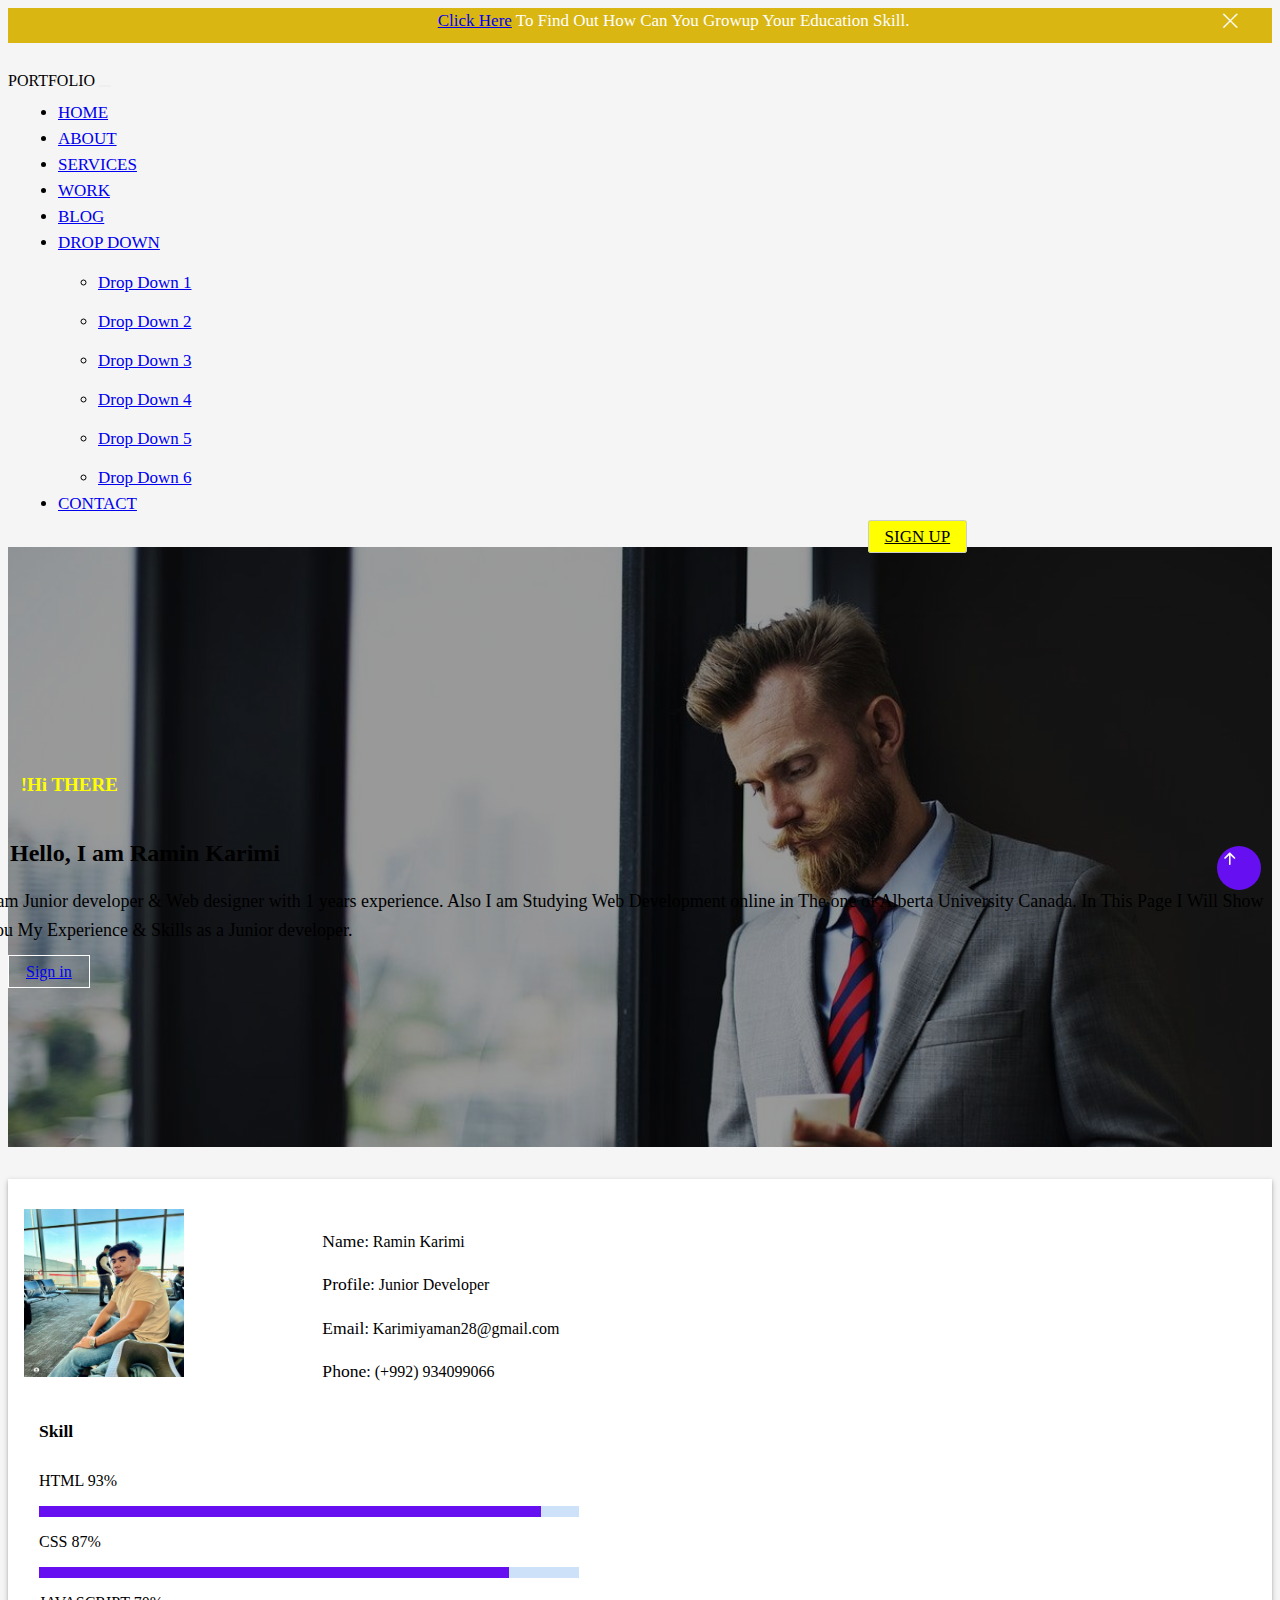
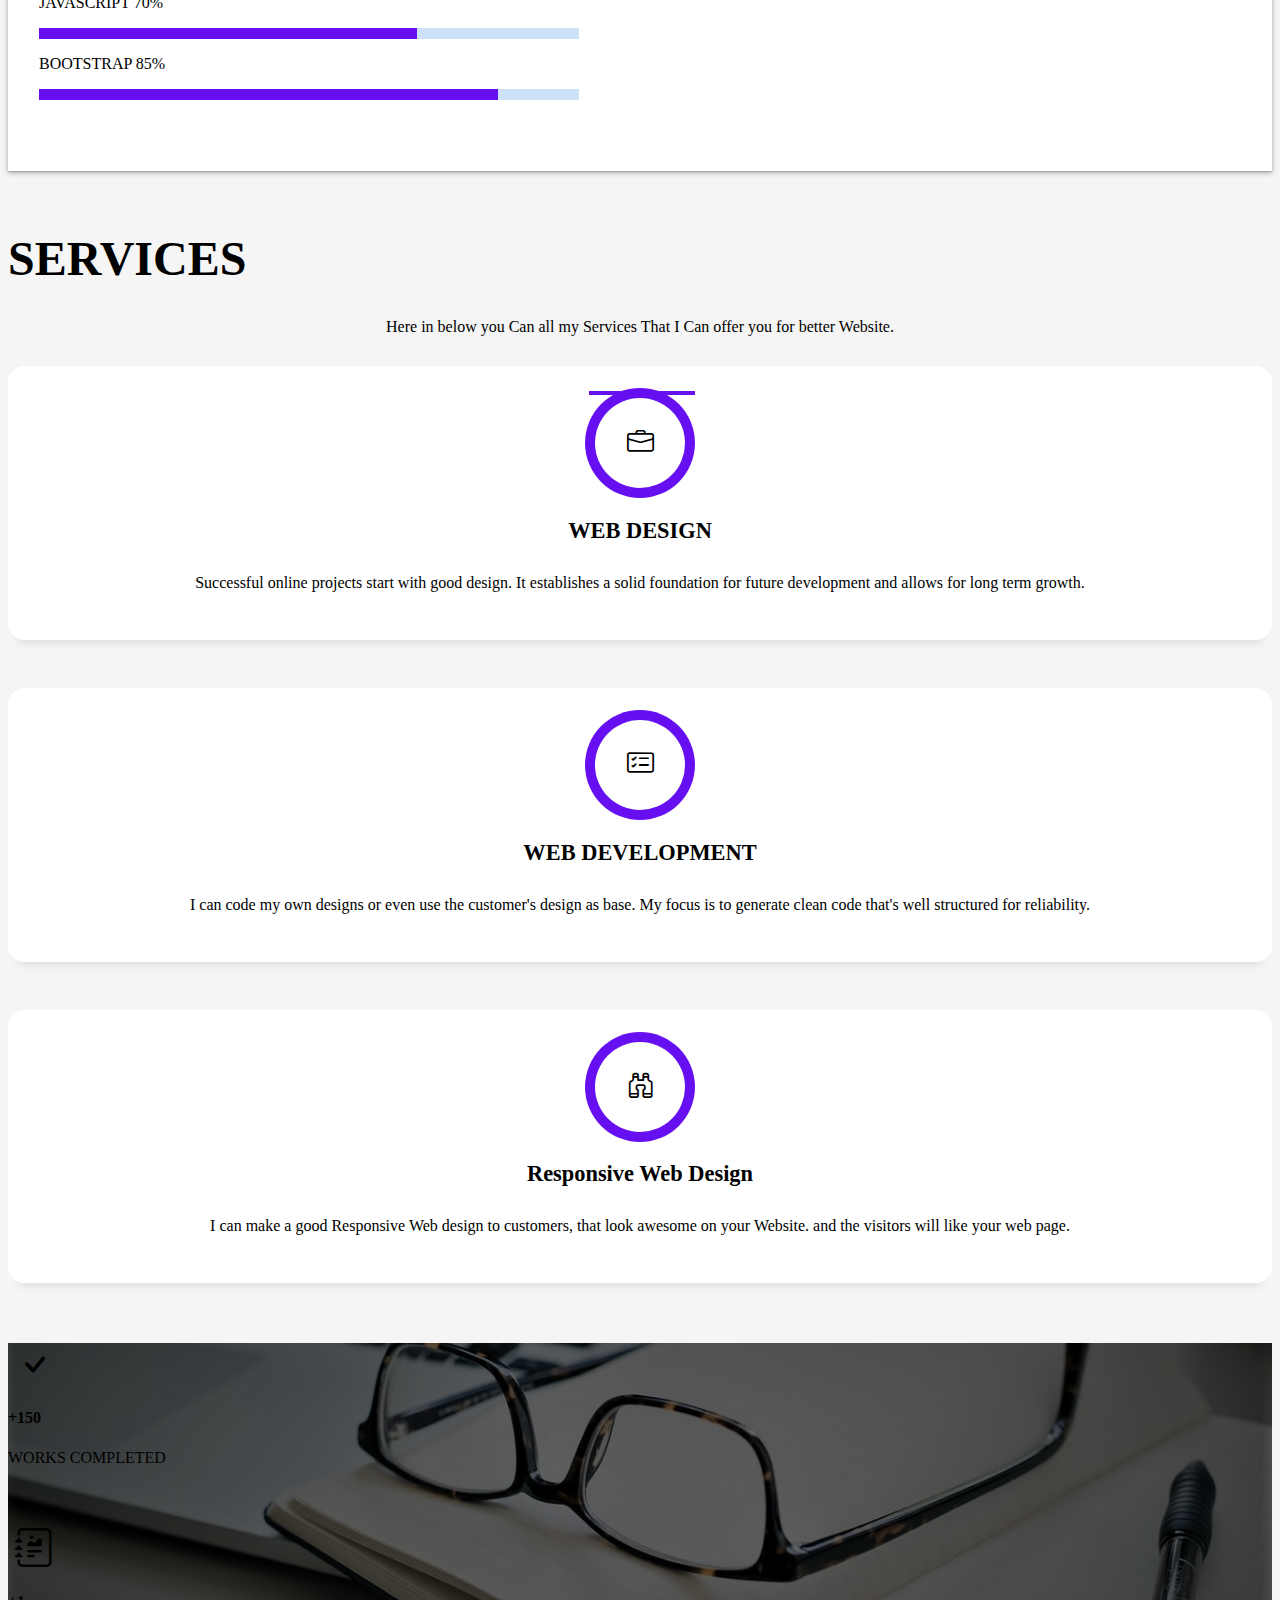
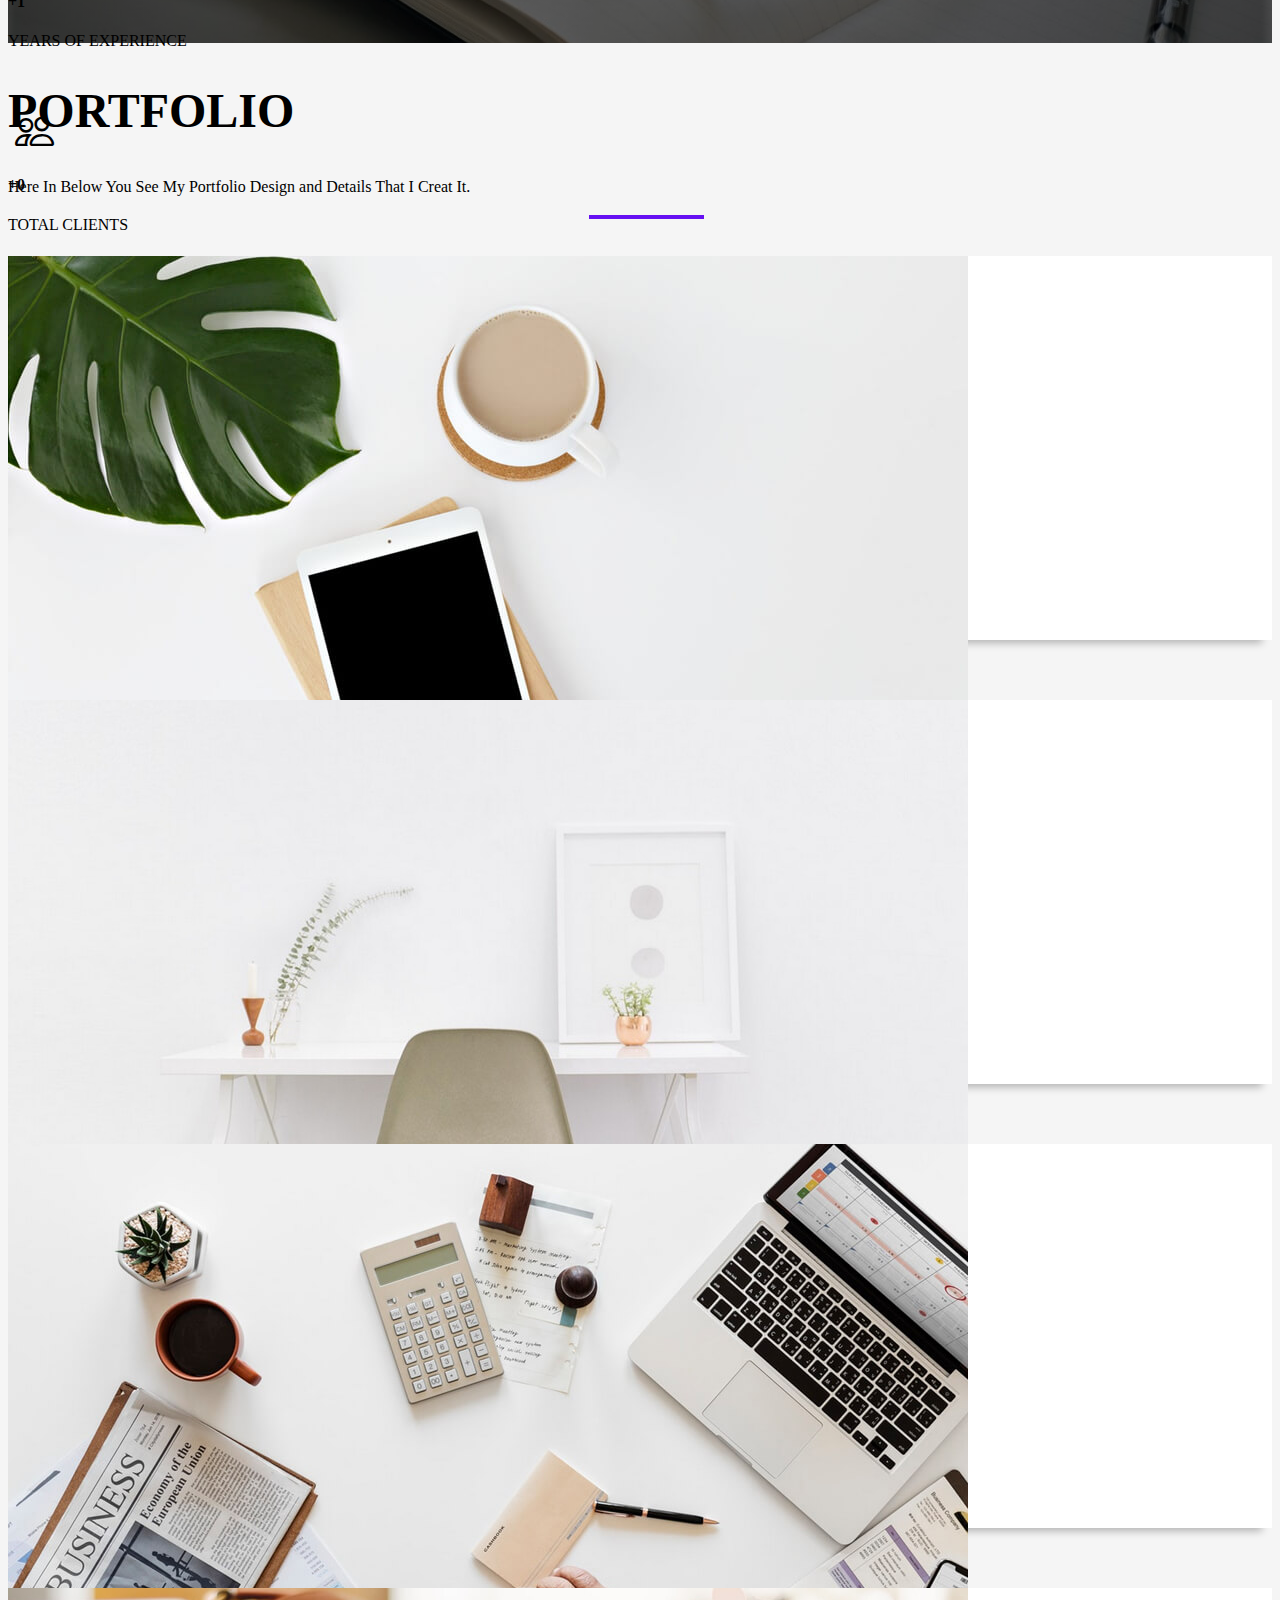
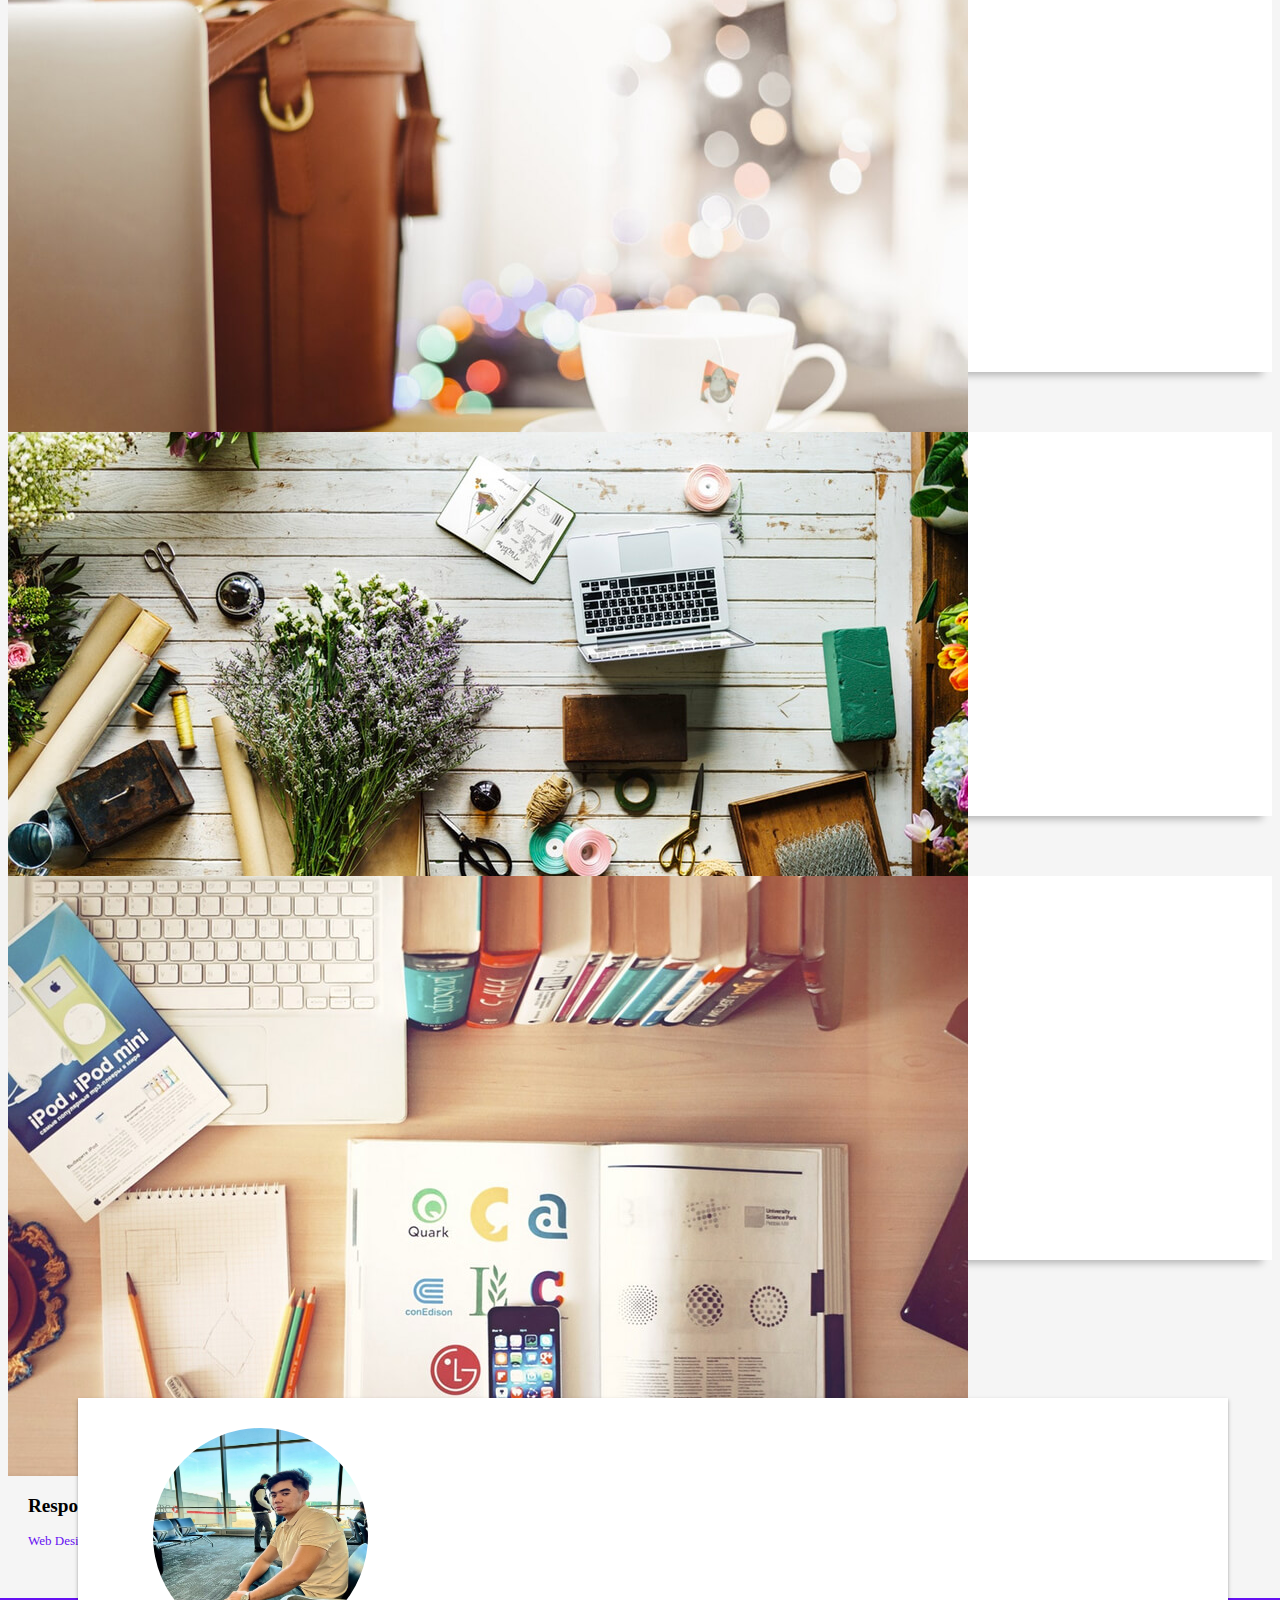
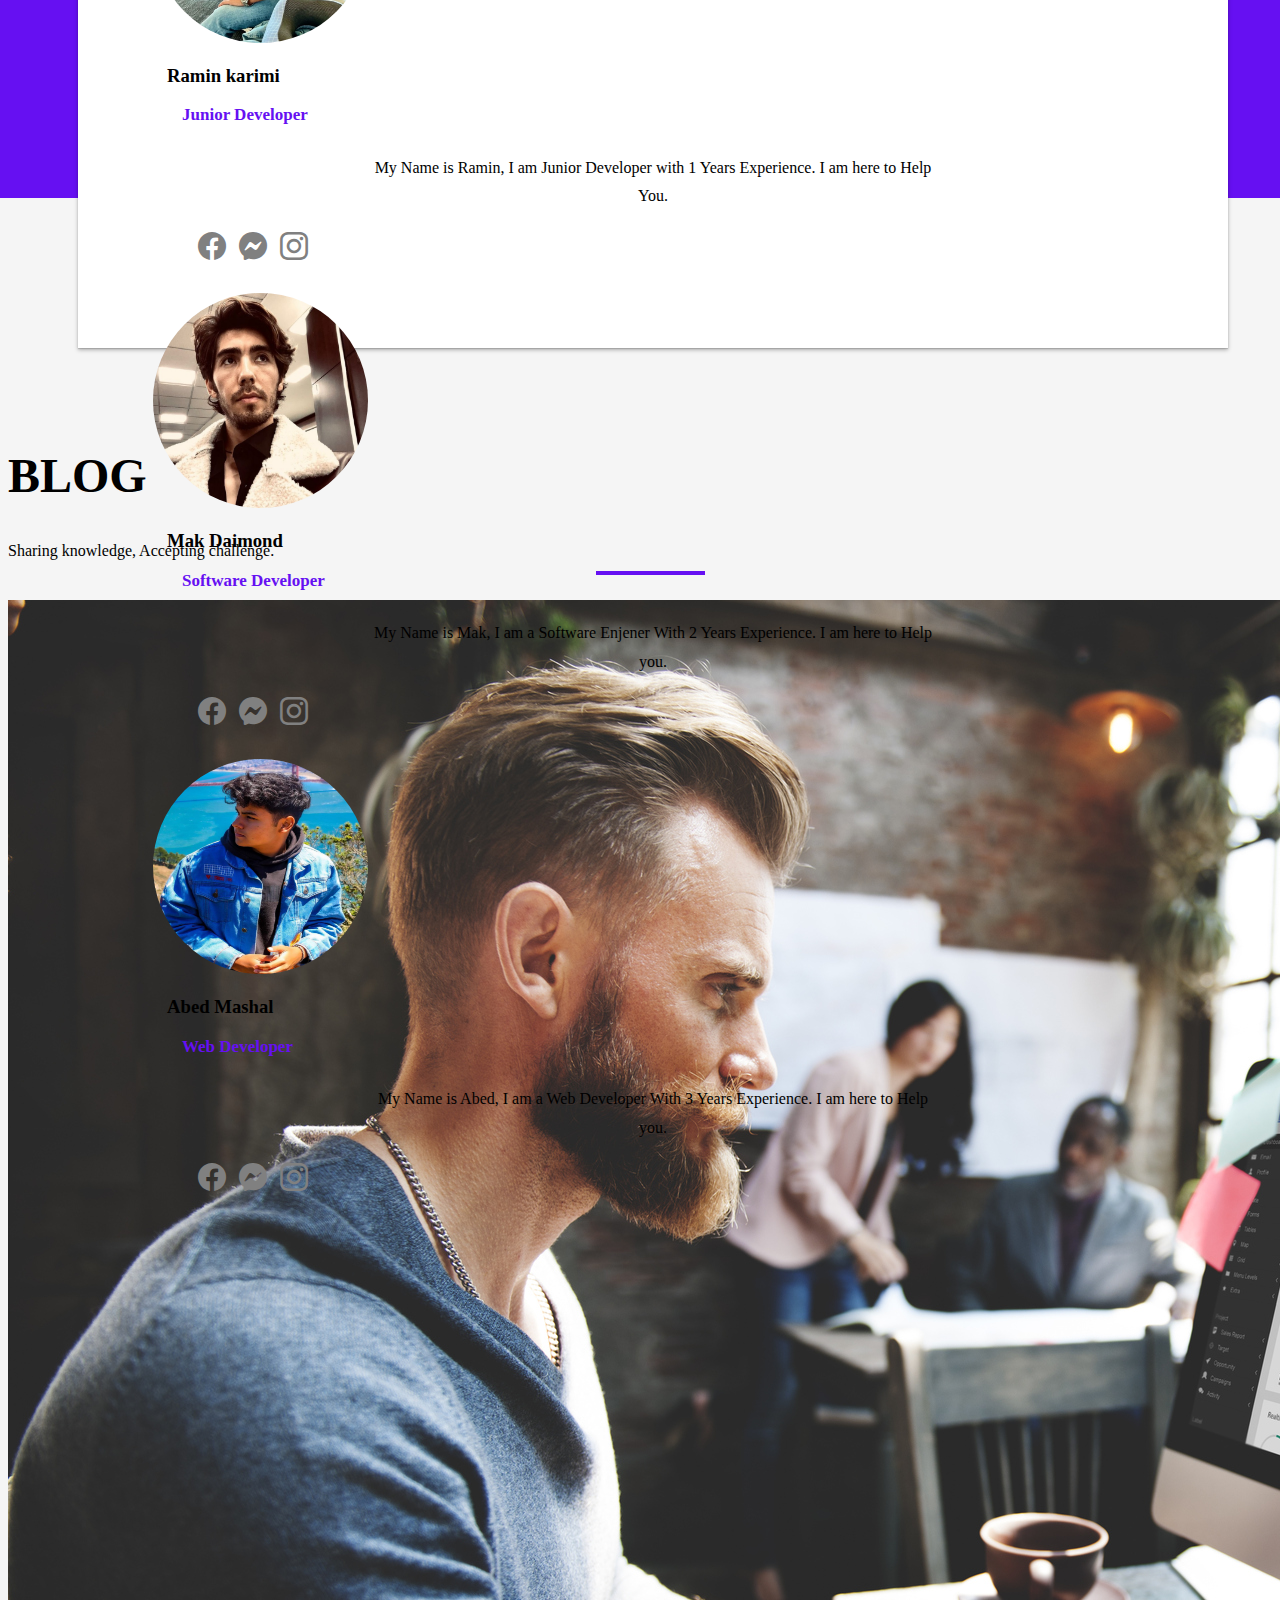
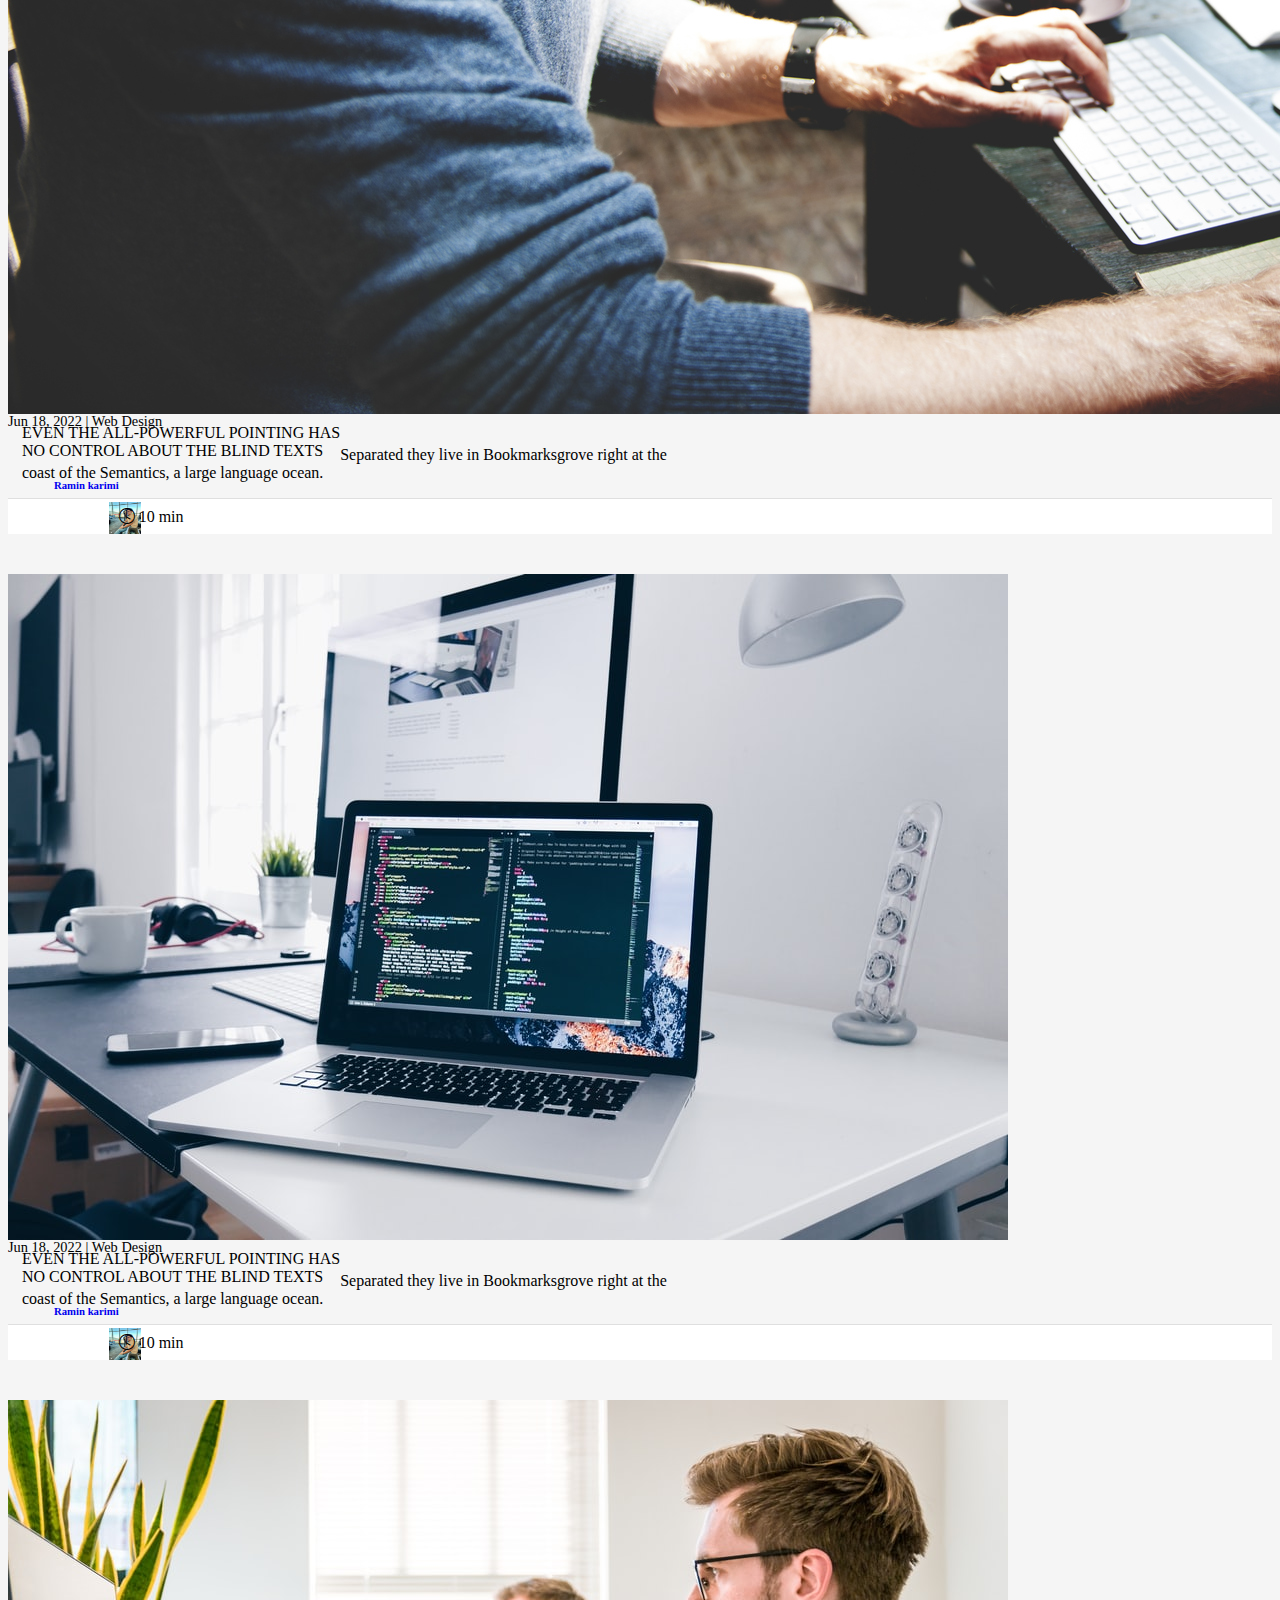
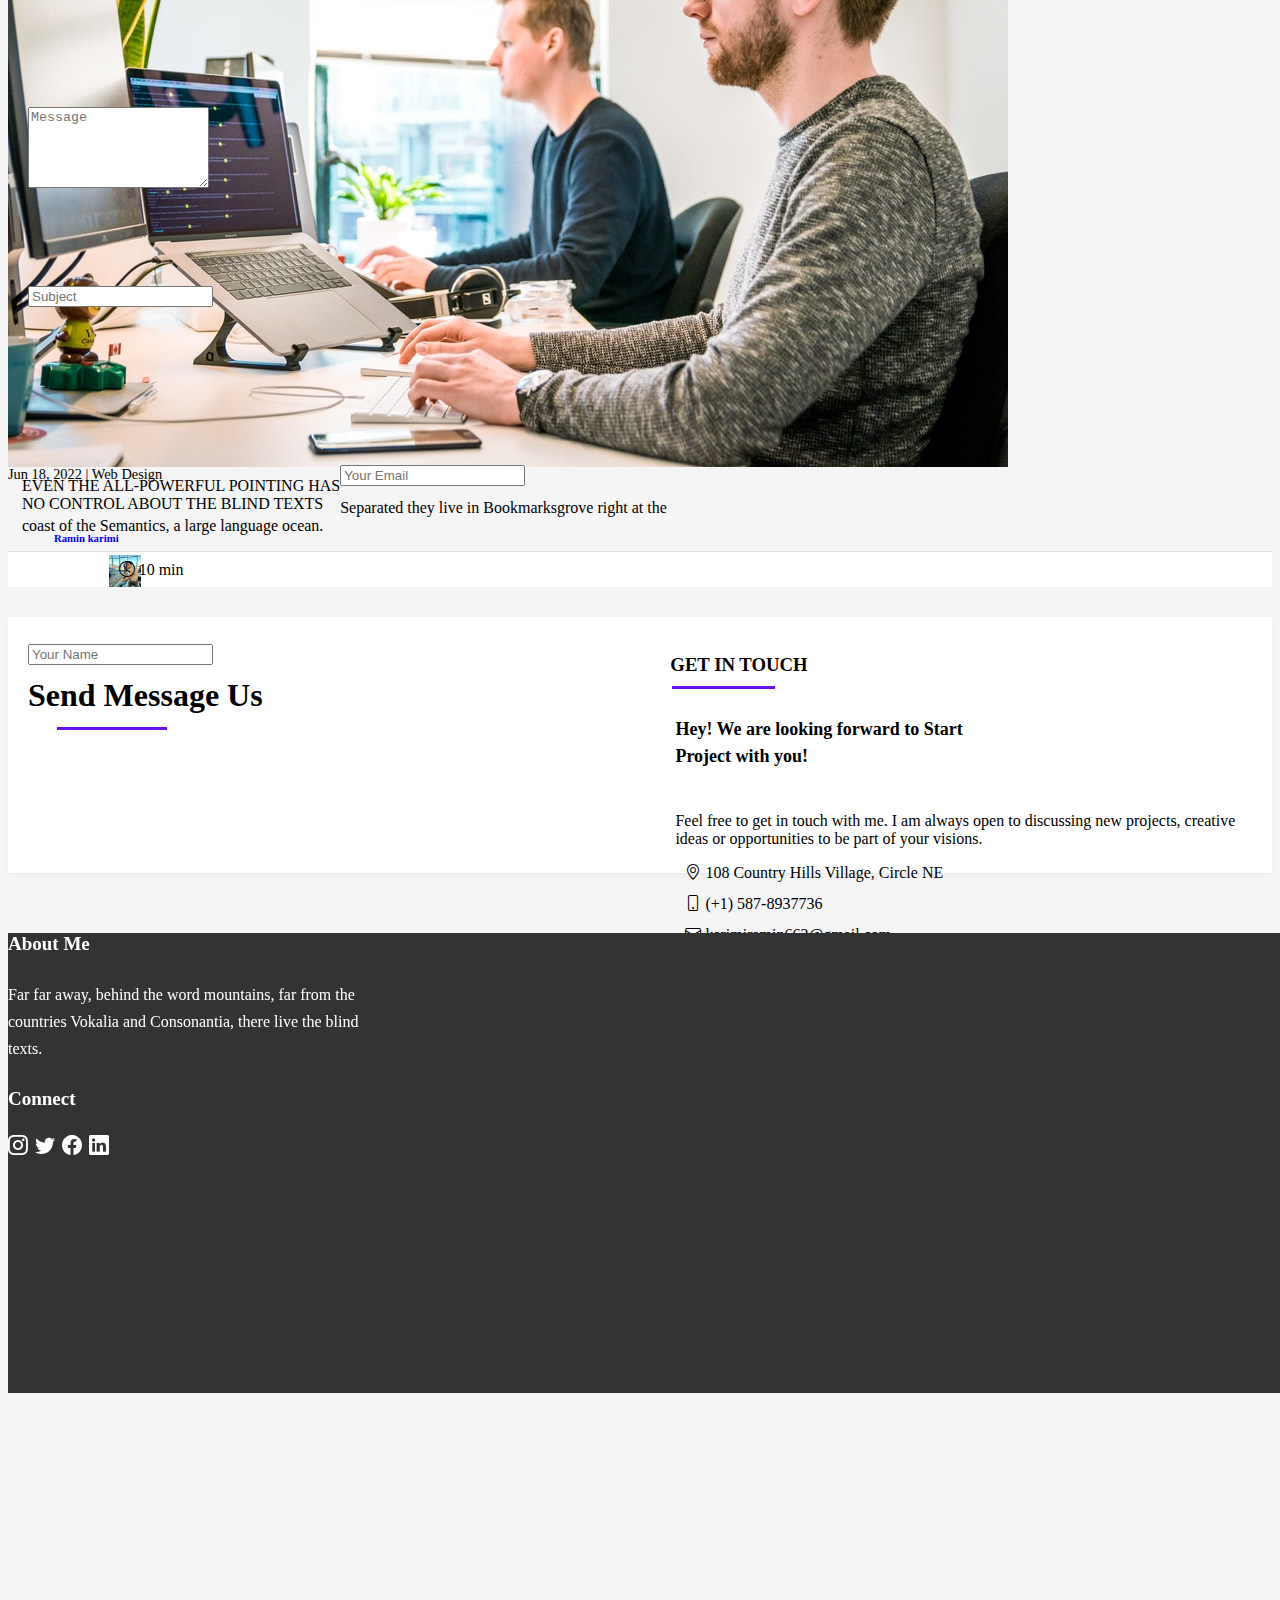
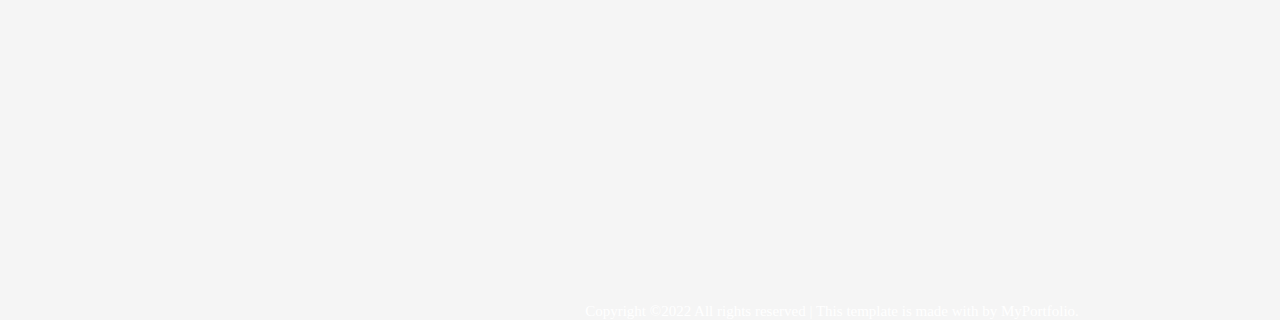
==== index.html @ dc3c43e7 "update css file" ====
<!DOCTYPE html>
<html>
<head>
  <meta charset="utf-8">
  <meta name="viewport" content="width=device-width, initial-scale= 1.0" />
  <link href="https://cdn.jsdelivr.net/npm/bootstrap@5.0.2/dist/css/bootstrap.min.css" rel="stylesheet" integrity="sha384-EVSTQN3/azprG1Anm3QDgpJLIm9Nao0Yz1ztcQTwFspd3yD65VohhpuuCOmLASjC" crossorigin="anonymous">
  <link rel="stylesheet" type="text/css" href="css/style.css">
  <link rel="stylesheet" href="https://cdn.jsdelivr.net/npm/bootstrap-icons@1.7.2/font/bootstrap-icons.css">
  <link rel="stylesheet" type="text/css" href="css/style.css">
  <link rel="stylesheet" href="https://cdnjs.cloudflare.com/ajax/libs/font-awesome/4.7.0/css/font-awesome.min.css">
 <title>PortFolio Website</title>

</head>
<body>
     <div class="banners">
     <div class="banners-info">
       <div class="banners-body">
         <p><a href="#" class="text-light">Click Here</a> To Find Out How  Can You  Growup Your Education Skill.</p>
       </div>
       <div class="banners-close">
         <a href="#"><i class="bi bi-x-lg"></i></a>
       </div>
     </div>
   </div>

  <!-- header -->
   <nav id="navbar" class="navbar navbar-expand-lg navbar-light fixed-top">
   <div class="container-xxl">
    <span class="h2 text-light mt-2" id="logo">PORTFOLIO</span>
     <button class=" navbar-toggle navbar-toggler" type="button" data-bs-toggle="collapse" data-bs-target="#toggleMobileMenu" aria-controls="toggleMobileMenu" aria-expanded="false" aria-label="Toggle navigation">
      <i class="bi bi-list mobile-nav-toggle"></i>
     </button>
      <div class="collapse navbar-collapse mt-3" id="toggleMobileMenu">
        <div class="mx-auto"></div>
       <ul class="navbar-nav">
         <li class="nav-item">
          <a href="#" class="nav-link text-light">HOME</a>

        </li>
         <li class="nav-item">
          <a href="#ABOUT" class="nav-link text-light">ABOUT</a>

        </li>
        <li class="nav-item">
          <a href="#service" class="nav-link text-light">SERVICES</a>

        </li>
        <li class="nav-item">
          <a href="#work" class="nav-link text-light">WORK</a>

        </li>
        <li class="nav-item">
          <a href="#blog" class="nav-link text-light">BLOG</a>

        </li>
        <li class="nav-item dropdown">
         <a href="#" class="nav-link text-light dropdown-toggle" id="dropdowns" data-bs-toggle="dropdown">DROP DOWN</a>
          <ul class="dropdown-menu" aria-labelledby="dropdowns">
            <li><a href="#" class="dropdown-item">Drop Down 1</a></li>
            <li><a href="#" class="dropdown-item">Drop Down 2</a></li>
            <li><a href="#" class="dropdown-item">Drop Down 3</a></li>
            <li><a href="#" class="dropdown-item">Drop Down 4</a></li>
            <li><a href="#" class="dropdown-item">Drop Down 5</a></li>
            <li><a href="#" class="dropdown-item">Drop Down 6</a></li>
          </ul>

        </li>
          <li class="nav-item">
         <a href="#contact" class="nav-link text-light">CONTACT</a>

        </li>
        </ul>
        <div class="sign-up">
          <a href="signup.html" class="text-decoration-none">Sign Up</a>
        </div>
       
      </div>
      </div>
     </div>
 </nav>
   <!-- End Header -->
    <!-- body -->
     <div class="image">
        <div class="container">
        <div class="row justify-content-start align-item-center">
        <div class="col-md-5 text-center text-md-start ">
         <div class="hand-icon">
         <h6>!Hi THERE</h6>
       </div>
         <h2 class="text-light">Hello, I am Ramin Karimi</h2>
         <p class="ben text-light ms-1 mb-3 ">I am Junior developer & Web designer with 1 years experience. Also I am Studying Web Development online in The one of  Alberta University Canada. In This Page I Will Show you My Experience & Skills as a Junior developer.</p>
         <a href="signup.html" class="btn text-light mt-2">Sign in</a>
        </div>
        </div>
       </div>
      </div>
   <!-- End Body -->
     <!-- About Section -->
   <section id="ABOUT" class="about-mf">
    <div class="container">
     <div class="row">
      <div class="col-sm-12">
       <div class="box-shadow-full">
        <div class="row">
          <div class="col-sm-6 col-md-5">
           <img src="./images/100.jpg" class="img-fluid mt-3 mb-3 ms-4">
         </div>
           <div class="col-sm-6 col-md-7">
           <div class="about-info">
             <ul class="ms-3 mt-4">
              <li><span class="fw-bold">Name</span>: Ramin Karimi</li>
              <li><span class="fw-bold">Profile</span>: Junior Developer</li>
               <li><span class="fw-bold">Email</span>: Karimiyaman28@gmail.com</li>
               <li><span class="fw-bold">Phone</span>: (+992) 934099066
              </li>
             </ul>
           </div>
         </div>
         </div>
           <div class="skill-mf ms-1">
            <h5 id="title">Skill</h5>
            <div class="skillsbar">
            <p>HTML 93%</p>
            <div class="bars">
              <div class="percent html"></div>
            </div>

             <p>CSS 87%</p>
            <div class="bars">
              <div class="percent css"></div>
            </div>

             <p>JAVASCRIPT 70%</p>
            <div class="bars">
              <div class="percent js"></div>
            </div>

             <p>BOOTSTRAP 85%</p>
            <div class="bars">
              <div class="percent boot"></div>
            </div>
          </div>
          </div>
            <div class="col-md-4">
         
            <div class="post">
            <div class="about-me ms-3 mt-2">
            <div class="about-body">
             <h2 id="about-title">About me</h2>
            <div id="about-parag">
             <p>Hi. Thank for checking out my Website and design work. I'm a Junior developer. I Spend my Whole day, Practically everyday, experimenting With <strong>HTML</strong>, <strong>CSS</strong>, and <strong>JavaScript</strong>; I build Website That <em>delight</em> and<em> inform</em>. I do it Well.</p>

             <p>I'm Curious, and I enjoy Work that Challenge me to learn Something new and Stretch in a different direction. I do my best to Stay on the top of changes in the State of the art so that i can meet Challenges with Tools Well suited to the job at hand.</p>

             <p>I am Still Studying <em>Web development</em>. I living in Calgary Alberta, Canada. I am <em>19</em> Years old. I hope you guys enjoy from Website and like it.</p>

             </div>
            </div>
            </div>
           </div>
         </div>


          </div>
         </div>
      </div>
    </div>
  </section>
        <!-- End About Section -->

    <!-- Service Section -->
    <section id="service" class="service-mf">
     <div class="container">
      <div class="row">
       <div class="col-sm-12">
         <div class="text-center">
          <h1 class="service-title">SERVICES</h1>
          <p class="service-subtitle lead">Here in below you Can all my Services That I Can offer you for better Website.</p>
         </div>
       </div>
      </div>
      <div class="row my-5 justify-content-start align-item-center">
       <div class="col-md-4">
        <div class="service-box">
        <div class="service-ico">
        <span class="ico-circle">
          <i class="bi bi-briefcase"></i>
        </span>
        <div class="service-content">
          <h4 class="mt-4 mb-2">WEB DESIGN</h4>
          <p>Successful online projects start with good design. It establishes a solid foundation for future development and allows for long term growth.</p>
        </div>
        </div>
        </div>
       </div>
         <div class="col-md-4">
        <div class="service-box">
        <div class="service-ico">
        <span class="ico-circle">
          <i class="bi bi-card-checklist"></i>
        </span>
        <div class="service-content">
          <h4 class="mt-4 mb-2">WEB DEVELOPMENT</h4>
          <p>I can code my own designs or even use the customer's design as base. My focus is to generate clean code that's well structured for reliability.</p>
        </div>
        </div>
        </div>
       </div>
         <div class="col-md-4">
        <div class="service-box">
        <div class="service-ico">
        <span class="ico-circle">
          <i class="bi bi-binoculars"></i>
        </span>
        <div class="service-content">
          <h4 class="mt-4 mb-2">Responsive Web Design</h4>
          <p>I can make a good Responsive Web design to customers, that look awesome on your Website. and the visitors will like your web page.</p>
        </div>
        </div>
        </div>
       </div>
        
        </div>
       </div>

      </div>
       
     </div>
    </section>
  
      <!-- End service section -->
    <!-- Counter section -->

     <div class="counter">
       <div class="container">
         <div class="row justify-content-start align-item-center">
          <div class="col-sm-3 col-lg-3 text-center">
           <div class="counter-box text-light">
            <div class="counter-ico">
             <span class="ico-circle">
              <i class="bi bi-check"></i>
             </span>
             <div class="counter-body">
               <h4 class="count" data-from="0" data-to="150" data-time="500">+150</h4>
               <p>WORKS COMPLETED</p>
             </div>
             </div>
           </div>
          </div>
           <div class="col-sm-3 col-lg-3 text-center">
           <div class="counter-box text-light">
            <div class="counter-ico">
             <span class="ico-circle">
              <i class="bi bi-journal-richtext"></i>
             </span>
             <div class="counter-body">
               <h4 class="count">+1</h4>
               <p>YEARS OF EXPERIENCE</p>
             </div>
           </div>
           </div>
          </div>
            <div class="col-sm-3 col-lg-3 text-center">
           <div class="counter-box text-light">
            <div class="counter-ico">
             <span class="ico-circle">
             <i class="bi bi-people"></i>
             </span>
             <div class="counter-body">
               <h4 class="count">+0</h4>
               <p>TOTAL CLIENTS</p>
             </div>
           </div>
           </div>
          </div>
            <div class="col-sm-3 col-lg-3 text-center">
           <div class="counter-box text-light">
            <div class="counter-ico">
             <span class="ico-circle">
               <i class="bi bi-calendar-check"></i>
             </span>
             <div class="counter-body">
               <h4 class="count">+1500</h4>
               <p>DAY</p>
             </div>
           </div>
           </div>
          </div>
         </div>
       </div>
     </div>
     <!-- End Counter Section -->
     <!-- Work Section -->
     <section id="work" class="portfolio pt-3">
      <div class="container">
        <div class="row my-5">
         <div class="col-sm-12">
           <div class="text-center">
             <h2 class="text-titles mt-3 fw-bold">PORTFOLIO</h2>
             <p class="text-subtitle lead">Here In Below You See My Portfolio Design and Details That I Creat It.</p>
           </div>
         </div>
        </div>
        <div class="row my-5">
          <div class="col-md-4">
            <div class="work-box bg-white" style="height: 24rem;">
            <div class="work-img">
             <img src="./images/1.jpg" class="work-img">
            </div>
            <div class="work-content">
              <div class="row">
                <div class="col-sm-8">
                 <h2 class="w-title mt-3">Web Design</h2>
                 <div class="w-info">
                   <span class="w-parag">Web Design</span>
                   /
                   <span class="w-data">18 Jun. 2022</span>
                 
                </div>
                <div class="col-sm-4">
                  <div class="w-link">
                    <a href="portfoliodetail.html">
                      <span class="bi bi-plus-circle"></span>
                    </a>
                  </div>
                </div>
            </div>
          </div>
          </div>
          </div>
         </div>
            <div class="col-md-4">
            <div class="work-box bg-white" style="height: 24rem;">
            <div class="work-img">
             <img src="./images/2.jpg" class="work-img">
            </div>
            <div class="work-content">
              <div class="row">
                <div class="col-sm-8">
                 <h2 class="w-title mt-3">Web Development</h2>
                 <div class="w-info">
                   <span class="w-parag">Web Design</span>
                   /
                   <span class="w-data">18 Jun. 2022</span>
                 
                </div>
                 <div class="col-sm-4">
                  <div class="w-link">
                    <a href="portfoliodetail.html">
                      <span class="bi bi-plus-circle"></span>
                    </a>
                  </div>
                </div>
            </div>
          </div>
          </div>
          </div>
         </div>
         <div class="col-md-4">
            <div class="work-box bg-white" style="height: 24rem;">
            <div class="work-img">
             <img src="./images/3.jpg" class="work-img">
            </div>
            <div class="work-content">
              <div class="row">
                <div class="col-sm-8">
                 <h2 class="w-title mt-3">Responsive Web Design</h2>
                 <div class="w-info">
                   <span class="w-parag">Web Design</span>
                   /
                   <span class="w-data">18 Jun. 2022</span>
                 
                </div>
                 <div class="col-sm-4">
                  <div class="w-link">
                    <a href="portfoliodetail.html">
                      <span class="bi bi-plus-circle"></span>
                    </a>
                  </div>
                </div>
            </div>
          </div>
          </div>
          </div>
         </div>
         <div class="col-md-4">
            <div class="work-box bg-white" style="height: 24rem;">
            <div class="work-img">
             <img src="./images/4.jpg" class="work-img">
            </div>
            <div class="work-content">
              <div class="row">
                <div class="col-sm-8">
                 <h2 class="w-title mt-3">Web Design</h2>
                 <div class="w-info">
                   <span class="w-parag">Web Design</span>
                   /
                   <span class="w-data">18 Jun. 2022</span>
                 
                </div>
                 <div class="col-sm-4">
                  <div class="w-link">
                    <a href="portfoliodetail.html">
                      <span class="bi bi-plus-circle"></span>
                    </a>
                  </div>
                </div>
            </div>
          </div>
          </div>
          </div>
         </div>
         <div class="col-md-4">
            <div class="work-box bg-white" style="height: 24rem;">
            <div class="work-img">
             <img src="./images/5.jpg" class="work-img">
            </div>
            <div class="work-content">
              <div class="row">
                <div class="col-sm-8">
                 <h2 class="w-title mt-3">Web Developemnt</h2>
                 <div class="w-info">
                   <span class="w-parag">Web Design</span>
                   /
                   <span class="w-data">18 Jun. 2022</span>
                 
                </div>
                 <div class="col-sm-4">
                  <div class="w-link">
                    <a href="portfoliodetail.html">
                      <span class="bi bi-plus-circle"></span>
                    </a>
                  </div>
                </div>
            </div>
          </div>
          </div>
          </div>
         </div>
         <div class="col-md-4">
            <div class="work-box bg-white" style="height: 24rem;">
            <div class="work-img">
             <img src="./images/6.jpg" class="work-img">
            </div>
            <div class="work-content">
              <div class="row">
                <div class="col-sm-8">
                 <h2 class="w-title mt-3">Responsive Web Design</h2>
                 <div class="w-info">
                   <span class="w-parag">Web Design</span>
                   /
                   <span class="w-data">18 Jun. 2022</span>
                 
                </div>
                 <div class="col-sm-4">
                  <div class="w-link">
                    <a href="portfoliodetail.html">
                      <span class="bi bi-plus-circle"></span>
                    </a>
                  </div>
                </div>
            </div>
          </div>
          </div>
          </div>
         </div>
        </div>
      </div>
     </section>
     <!-- End Work Section -->
     <!-- our team section -->
     <div class="teams">
      <div class="container">
        <div class="text-center">
         <h1 class="team pt-3">OUR PERFECT TEAM</h1>
         <p class="lead mt-3">Here are our Perfect Team Member, that We Working Together to help you build your Website.</p>
        </div>
          <div class="backs"></div>
           <div class="shadows">
              <div class="row">
                   <div class="col-md-4">
                    <img src="./images/100.jpg" class="im">
                    <div class="var">
                    <h3 class="title">Ramin karimi</h3>
                    <h5 class="subtitle">Junior Developer</h5>
                    <p class="text">My Name is Ramin, I am Junior Developer with 1 Years Experience. I am here to Help <br> You.</p>
                    <div class="icons">
                      <i class="bi bi-facebook"></i>
                      <i class="bi bi-messenger"></i>
                      <i class="bi bi-instagram"></i>
                    </div>
                  </div>
                  </div>
                     <div class="col-md-4">
                    <img src="./images/amin3.jpg" class="im">
                    <div class="var">
                    <h3 class="title">Mak Daimond</h3>
                    <h5 class="subtitle">Software Developer</h5>
                    <p class="text">My Name is Mak, I am a Software Enjener With 2 Years Experience. I am here to Help <br> you.</p>
                    <div class="icons">
                      <i class="bi bi-facebook"></i>
                      <i class="bi bi-messenger"></i>
                      <i class="bi bi-instagram"></i>
                    </div>
                  </div>
                  </div>
                    <div class="col-md-4">
                    <img src="./images/abed.jpg" class="im">
                    <div class="var">
                    <h3 class="title">Abed Mashal</h3>
                    <h5 class="subtitle">Web Developer</h5>
                    <p class="text">My Name is Abed, I am a Web Developer With 3 Years Experience. I am here to Help <br> you.</p>
                    <div class="icons">
                      <i class="bi bi-facebook"></i>
                      <i class="bi bi-messenger"></i>
                      <i class="bi bi-instagram"></i>
                    </div>
                  </div>
                  </div>
                  </div>
               </div>
            </div>
          </div>
   
  <!-- End team section -->
  <!-- Blog Section -->
   <section id="blog">
     <div class="container">
      <div class="row">
        <div class="col-sm-12">
      <div class="text-center">
       <h2 class="text-title-a fw-bold">BLOG</h2>
       <p class="text-subtitle-a lead">Sharing knowledge, Accepting challenge.</p>
      </div>
     </div>
     </div>
      <div class="row my-5" id="cards">
        <div class="col-md-4 mb-2">
          <div class="card card-blog">
           <div class="card-img">
             <img src="./images/ab.jpg" class="card-img">
           </div>
           <div class="card-body">
            <div class="card-category-box">
               <span class="text-muted">
                <small>Jun 18, 2022
                |
                </small>
               <small>Web Design</small>
               
              </span>
            </div>
           </div>
           <div class="card-title">
             <a href="#" class="link">Even the all-powerful Pointing has <br> no control about the blind texts</a>
           </div>
           <div class="card-subtitle">
             <p>Separated they live in Bookmarksgrove right at the <br>coast of the Semantics, a large language ocean.</p>
           </div>
          </div>
          <div class="card-footer">
            <div class="post-ramin">
            <a href="#">
            <img src="./images/100.jpg" alt class="ramin rounded-circle"><h6 class="author text-dark text-decoration-none">Ramin karimi</h6>
            </a>
             </div>
            <div class="post-date text-end">
              <span class="bi bi-clock"></span>
              10 min             
            </div>
          </div>
        </div>
         <div class="col-md-4 mb-2">
          <div class="card card-blog">
           <div class="card-img">
             <img src="./images/lol.jpg" class="card-img">
           </div>
           <div class="card-body">
            <div class="card-category-box">
               <span class="text-muted">
                <small>Jun 18, 2022
                |
                </small>
               <small>Web Design</small>
                
              </span>
            </div>
           </div>
           <div class="card-title">
             <a href="#" class="link">Even the all-powerful Pointing has <br> no control about the blind texts</a>
           </div>
           <div class="card-subtitle">
             <p>Separated they live in Bookmarksgrove right at the <br> coast of the Semantics, a large language ocean.</p>
           </div>
          </div>
          <div class="card-footer">
            <div class="post-ramin">
            <a href="#">
            <img src="./images/100.jpg" alt class="ramin rounded-circle"><h6 class="author text-dark text-decoration-none">Ramin karimi</h6>
            </a>
             </div>
            <div class="post-date text-end">
              <span class="bi bi-clock"></span>
              10 min             
            </div>
          </div>
        </div>
         <div class="col-md-4 mb-2">
          <div class="card card-blog">
           <div class="card-img">
             <img src="./images/bol.jpg" class="card-img">
           </div>
           <div class="card-body">
            <div class="card-category-box">
              <span class="text-muted">
                <small>Jun 18, 2022
                |
                </small>
               <small>Web Design</small>
                
              </span>
            </div>
           </div>
           <div class="card-title">
             <a href="#" class="link">Even the all-powerful Pointing has <br> no control about the blind texts</a>
           </div>
           <div class="card-subtitle">
             <p>Separated they live in Bookmarksgrove right at the <br> coast of the Semantics, a large language ocean.</p>
           </div>
          </div>
          <div class="card-footer">
            <div class="post-ramin">
            <a href="#" class="lonks">
            <img src="./images/100.jpg" alt class="ramin rounded-circle"><h6 class="author text-dark text-decoration-none">Ramin karimi</h6>
            </a>
             </div>
            <div class="post-date text-end">
              <span class="bi bi-clock"></span>
              10 min             
            </div>
          </div>
        </div>
      </div>
      </div>
   </section>
   <!-- End Blog Section -->
   <!-- Contact Section -->
     <section id="contact" class="contact-sic my-5">
      <div class="container">
        <div class="row">
          <div class="col-sm-12">
          <div class="contact-mf">
            <div class="contact-bg">
              <div class="row">
               <div class="col-md-6 text-start mb-5">
                <div class="contact-box">
                  <h3 class="title-left ms-4">Send Message Us</h3>
                </div>
               </div>
                 <form  method="post" class="php-email-form">
                   <div class="row">
                    <div class="col-md-12 col-lg-6 mb-5 ms-4 text-start">
                     <div class="form-group">
                      <input type="text" class="form-control" id="name" placeholder="Your Name">
                     </div>
                    </div>
                      <div class="col-md-12 col-lg-6 mb-5 ms-4 text-start">
                     <div class="form-group">
                      <input type="text" class="form-control" id="email" placeholder="Your Email">
                     </div>
                    </div>
                      <div class="col-md-12 col-lg-6 mb-5 ms-4 text-start">
                     <div class="form-group">
                      <input type="text" class="form-control" id="subject" placeholder="Subject">
                     </div>
                    </div>
                        <div class="col-md-12 col-lg-6 mb-4 ms-4 text-start">
                       <div class="form-group">
                       <textarea class="form-control" name="Message" id="message" placeholder="Message" rows="5"></textarea>
                     </div>
                    </div>
                     
                      <div class="col-md-12 col-lg-4 mb-4">
                      <button type="submit" class="btn btn-lg" id="btn" onclick="myFun()">Send Message</button>
                     
                    </div>
                    <div class="messg">
                      <div class="success text-success" id="success">Your Message is Sent Succesfully Thank You.</div>
                      <div class="wrong text-danger" id="wrong">Fields' Cant' Be Empty.</div>
                    </div>
                    </div>
                   </div>
                 </form>
                 <div class="col-md-6">
                  <div class="box-title">
                    <div class="title-right mt-2">
                     <h3 class="mb-4">GET IN TOUCH</h3>
                   
                    </div>
                  </div>
                    <div class="info-more">
                      <h6 class="mb-4">Hey! We  are looking forward to Start<br> Project with you!</h6>
                      <p class="lead mb-4 text-md-start">Feel free to get in touch with me. I am always open to discussing new projects, creative ideas or opportunities to  be part of your visions.</p>
                      <ul class="list-ico mb-5">
                       <li>
                         <span class="bi bi-geo-alt text-primary"></span>
                          108 Country Hills Village, Circle NE
                       </li>
                        <li>
                         <span class="bi bi-phone text-primary"></span>
                           (+1) 587-8937736
                       </li>
                        <li>
                         <span class="bi bi-envelope text-primary"></span>
                          karimiramin662@gmail.com
                       </li>
                        </ul>
                     </div>
                     <div class="social-icon">
                       <div class="social-ico">
                         <ul>
                           <a href="#"><i class="bi bi-facebook"></i></a>
                           <a href="#"><i class="bi bi-instagram"></i></a>
                           <a href="#"><i class="bi bi-envelope"></i></a>
                         </ul>
                       </div>
                     </div>
                      
                 </div>
                </div>
              </div>
        </div>
      </div>
    </section>
            <!-- End Contact Section -->
            <!-- Footer Section -->
            <footer>
                <div class="container">
                <div class="row">
                  <div class="col-md-9">
                    <div class="footers d-lg-flex">
                    <div class="foot">
                   <div class="about-sec">
                     <h4 class="mb-4">About Me</h4>
                     <p class="mb-4">Far far away, behind the word mountains, far from the<br>countries Vokalia and Consonantia, there live the blind<br>texts.</p>
                     <div class="connects">
                       <h4 class="mb-4">Connect</h4>
                       <div class="icos">
                         <i class="bi bi-instagram"></i>
                         <i class="bi bi-twitter"></i>
                         <i class="bi bi-facebook"></i>
                         <i class="bi bi-linkedin"></i>
                       </div>
                     </div>
                   </div>
                 </div>
                     <div class="foot">
                     <div class="navs">
                      <h4 class="mb-3">Navigation</h4>
                       <ul>
                         <li><a href="#">Home</a></li>
                         <li><a href="#">About</a></li>
                         <li><a href="#">Services</a></li>
                         <li><a href="#">Work</a></li>
                         <li><a href="#">Blog</a></li>
                         <li><a href="#">Contact</a></li>
                         
                       </ul>
                     </div>
                     </div>
                        <div class="foot">
                         <div class="sorvice">
                          <h4>Service</h4>
                           <ul>
                             <li><a href="#">WebDesign</a></li>
                             <li><a href="#">eCommerce</a></li>
                              <li><a href="#">WordPress</a></li>
                              <li><a href="#">Frontend</a></li>
                           </ul>
                         </div>
                        </div>
                         <div class="foot">
                         <div class="contacts">
                          <h4>Contact</h4>
                          <div class="infos">
                           108 Country Hills Village, Circle NE
                           <br>
                           (+1) 587-893-7736
                           <br>
                           (+1) 587-893-7736
                           <br>
                          karimiramin662@gmail.com
                           </div>
                         </div>
                        </div>
                       
                   </div>
                     <div class="copyright">
                          <div class="copys">
                            <p>Copyright ©2022 All rights reserved | This template is made with by MyPortfolio. </p>
                          </div>
                        </div>
                        <div id="arrowin">
                          <i class="bi bi-arrow-up-short"></i>
                        </div>
                        
                  </div>
                </div>
               </div>
          </footer>
  <!-- End Contact Section -->
  <script src="js/port.js"></script>
<script src="https://cdn.jsdelivr.net/npm/bootstrap@5.0.2/dist/js/bootstrap.bundle.min.js" integrity="sha384-MrcW6ZMFYlzcLA8Nl+NtUVF0sA7MsXsP1UyJoMp4YLEuNSfAP+JcXn/tWtIaxVXM" crossorigin="anonymous">
</script>
   <script src="min.js"></script>
  
  

</body>
</html>
---- css/style.css ----
html{
	margin: 0;
	padding: 0;
}



@media screen and (max-width: 900px) {
	html {
       overflow-x: hidden;
	}
}

body{
	background-color: #f5f5f5;
    overflow-x: hidden;
	
}
.banners{
	position: relative;
	background-color: #d9b611;
	width: 100%;
	height: 35px;
}
.banners-info{
	position: relative;
	left: 34%;
}
.banners-body p{
   position: absolute;
   color: #fff;
   font-size: 17px;
   margin-top: 3px;

}

.banners-close{
	position: absolute;
	margin-top: 3px;
	left: 62%;

}

.banners-close a{
    color: #fff;
    font-size: 19px;
}

@media screen and (max-width: 900px) {
	.banners {
		position: relative;
		margin-top: 57px;
		z-index: 2;
	}

	.banners-info{
		position: relative;
	    left: 2%;
	}
	.banners-close{
		position: absolute;
		left: 92%;
		top: -1%;

	}

	.banners-body p{
		font-size: 15px;
		margin-top: 4px;
		text-align: center;

	}
}
.navbar{
	margin-top: 29px;
}

.mobile-nav-toggle {
    color: #fff;
    font-size: 32px;
    cursor: pointer;
    display: none;
    line-height: 0;
    margin-right: -4px;
    overflow-x: hidden;
    float: right;
}
.navbar-toggler{
	outline: none;
	border: none;
}
.jans{
	margin-top: 18px;
}
#checkbox{
	margin-left: -5px;
}

.navbar-nav .nav-item{
	position: relative;
	margin-right: 16px;
}
@media screen and (max-width: 900px) {
	.mobile-nav-toggle{
		display: block;
		
	}
	
}

@media (max-width: 900px) {
    .container {
      padding:0;
      margin:0;
    }
    body {
      overflow-x: hidden;
    }
   
    .navbar{
    	padding-top: 3px;
    	margin-top: 0;
    	background: #6610f2;
    	overflow-x: hidden;
    }
   
    .navbar-toggler{
    	margin-top: 1px;
    }
    .sign-up a{
    	display: none;
    }
}
.navbar-nav .nav-item{
	font-size: 17px;
	margin-top: -13px;
	line-height: 2.3em;
	
	
}


.image{
	background-image: linear-gradient( rgba(0, 0, 0, 0.4), rgba(0, 0, 0, 0.4) ), url(../images/beard.jpg);
	height: 600px;
	margin-top: 0px;
	background-repeat: no-repeat;
	background-size: cover;
	display: flex;
    justify-content: center;
   align-items: center;
   flex-direction: column;
   


}
.image h6{
	position: relative;
	margin-top: 60px;
	left: 1%;
	z-index: 2;
	color: yellow;
	font-size: 19px;
}


.image h2{
	margin-top: 10px;
	margin-left: 2px;
}
.image a{
	border: 1px solid #fff;
	padding: 7px 17px;
}
.image p{
	line-height: 1.6em;
	margin-left: -22px;
}
.image a:hover{
	background: #6610f2;
	border: #0078ff;
	color: #333;
}

.navbar-nav .nav-item{
	margin-left: 10px;
}
.sign-up {
	margin-top: -12px;
}
.sign-up a{
     font-size: 17px;
     position: relative;
     text-transform: uppercase;
     background: yellow; 
     left: 68%;
     margin-top: -24px;
     border: 1px solid #ccc;
     color:#000;
     border-radius: 3px;
     padding: 6px 16px;
}
.sign-up a:hover{
	
}

@media screen and (max-width: 1000px) {
	.image{
		height: 650px;
		background-position: center;
		overflow-x: hidden;
	
	}
	.image h2{
		margin-top: 15px;
		font-size: 30px;
		
	}
	
	.image h6{
	position: relative;
	margin-top: 125px;
	left: -26.7%;
	z-index: 2;
	color: yellow;
	font-size: 19px;
}

	
}
.ben{
	font-size: 18px;
}

.img-fluid{
	position: absolute;
	top: 5%;
	width: 160px;
	height: 168px;
}

.about-info{
	position: absolute;
    top:3.2%;
    z-index: 999;
    left: 24%;
	
}
.about-info ul {
	line-height: 2.7em;
    list-style: none;

}
.about-info li span {
	font-size: 1.1rem;
	list-style: none;

}
.about-mf{
	padding-top: 2rem;
	
}
.about-mf{
	box-sizing: border-box;
}
.about-mf .box-shadow-full {
    padding-top: 3rem;
    padding-bottom: 4rem;
    z-index: 2;
   }

.box-shadow-full {
    padding: 1rem;
    position: relative;
    background-color: #fff;
    margin-bottom: 5rem;
    z-index: 2;
    box-shadow: 0 1px 1px 0 rgb(0 0 0 / 13%), 0 2px 5px 0 rgb(0 0 0 / 29%);
}



#title{
	margin-top: 29px;
	margin-left: 15px;
	font-size: 1.1rem;
	color: #000;
}
.skill-mf{
	position: absolute;
	top: 36%;
}
.skillsbar{
	margin-top: 15px;
	margin-left: 15px;
	
	
	
}
.bars{
	width: 540px;
	height: 11px;
	background-color: #cde1f8;
	margin-bottom: 13px;
}

.percent{
	height: 11px;
	background-color: #6610f2;
}
.html{
	width: 93%;
}
.css{
	width: 87%;
}
.js{
	width: 70%;
}
.boot{
	width: 85%;
}
@media screen and (max-width: 900px) {
   .skill-mf{
   	margin-top: -140px;
   	float: left;
   	
   }
   .skillbar{
   	float: left;

   }
   #title{
   	margin-top: -4px;
   }
   .bars{
   	width: 396px;
   	float: left;
   	text-align: center;
   }
   .html{
   	width: 93%;
   }
   .css{
   	width: 87%;
   }
   .js{
   	width: 70%;
   }
   .boot{
   	width: 85%;
   }
   .about-info{
   	position: relative;
   	left: 0%;

   }
}










@media screen and (max-width: 900px) {
	.box-shadow-full {
    padding: 1rem;
    position: relative;
    background-color: #fff;
    z-index: 2;
    box-shadow: 0 1px 1px 0 rgb(0 0 0 / 13%), 0 2px 5px 0 rgb(0 0 0 / 29%);
}
	.about-mf .box-shadow-full {
    padding-top: 11rem;
    padding-bottom: 6rem;
    z-index: 2;
   }
   .img-fluid{
   	position: absolute;
   	top: 0.7%;
   	left: 3%;
   }
   



}
   .about-info{
	margin-left: -29px;
	margin-top: 6px;

  }
   
   #about-title{
	font-size: 2rem;
    position: relative;
    margin-top: -600px;
    z-index: 9;
    left: 96%;
 }

  .post{
	position: relative;
	margin-top: 620px;
	left: 50%;
	z-index: 2;

}
.post h2{
	position: relative;
	margin-top: -60px;
	left: 0%;
}

  .post h2:after{
	content: '';
	width: 110px;
	height: 3px;
	position: absolute;
	left: 0;
	margin-top: 50px;
	border-bottom: 3px solid #6610f2;
}
#about-parag{
	margin-top: 45px;
	position: relative;
	width: 600px;
	left: 95%;
	font-size: 18px;
	line-height: 2em;
}

@media screen and (max-width: 900px) {

       #about-title{
	   font-size: 2rem;
       position: absolute;
       top: 94%;
       z-index: 9;
       left: -46%;
    }



	#about-parag{
		position: relative;
		width: 400px;
		margin-top: -190px;
		left: -52%;

	}
}

 .service-title{
 	margin-top: -20px;
 }
 

}
.janm{
	position: absolute;
	top: 7%;
	left: 48%;
	font-size: 15px;
	letter-spacing: 3px;
}


.khan{
	font-size: 14px;
	letter-spacing: 3px;

}
.service-title{
	font-size: 3rem;
	color: #000;

}
.service-subtitle{
	text-align: center;
}
.service-subtitle:before{
	content: '';
	position: absolute;
	width: 106px;
	height: 3px;
	border-bottom: 4px solid #6610f2;
	margin-top: 70px;
	left: 46%;

}

.service-box{
	background: #fff;
	padding: 2rem 1.3rem;
    border-radius: 1rem;
    margin-bottom: 3rem;
    text-align: center;
    box-shadow: 0 13px 8px -10px rgb(0 0 0 / 10%);
    margin-top: 30px;
    
}


.service-box .ico-circle{
	line-height: 0;
	font-size: 2rem;
	transition: all 500ms ease;
   display: inline-flex;
   align-items: center;
   justify-content: center;
   
   
}
.service-box .ico-circle{
	width: 90px;
	height: 90px;
	border-radius: 50%;
	box-shadow: 0 0 0 10px #6610f2;
	line-height: 1.55;
	margin: 0 auto;
   text-align: center;
   
}

.service-box .ico-circle i{
	font-size: 27px;
}



.service-content h4{
	font-size: 1.4rem;
	color: #000;
}
.service-box:hover .ico-circle{
    transition: all 500ms ease;
	color: #fff;
    background-color: #6610f2;
    box-shadow: 0 0 0 10px #cde1f8;
}
@media screen and (max-width: 900px) {
	.service-subtitle:before{
	content: '';
	position: absolute;
	width: 118px;
	height: 3px;
	border-bottom: 4px solid #6610f2;
	margin-top: 100px;
	left: 37%;

}
 .janm{
	position: absolute;
	top: 49.4%;
	left: 4%;
	font-size: 15px;
	letter-spacing: 3px;
}
  
  .khan{
	font-size: 14px;
	letter-spacing: 3px;
    position: absolute;
    top: 269%;
    left: 37%;
    z-index: 2;
}

}
.counter{
	background-image: linear-gradient( rgba(0, 0, 0, 0.6), rgba(0, 0, 0, 0.6) ), url(../images/G.jpg);
	background-repeat: no-repeat;
	background-size: cover;
	height: 300px;
	background-position: center;
}
.counter-box{
	margin-top: 60px;
}


.counter-ico .ico-circle i{
	text-align: center;
	font-size: 39px;
	margin-top: 10px;
	margin-left: 7px;
}
.counter-body {
	margin-top: 20px;
}



@media screen and (max-width: 1000px) {
	.counter{
		
		height: 890px;

	}
	.counter-box{
		position: relative;
		margin-top:60px;
		z-index: 2;
	}
	
}
.text-title {
	color: #000;
}
.text-titles {
	font-size: 3rem;
}
.text-titles::before{
    content: '';
    position: absolute;
    border-bottom: 4px solid #6610f2;
    width: 115px;
    height: 3px;
    margin-top: 129px;
    left: 46%;

 }
 @media screen and (max-width: 900px) {
 	.text-titles::before{
    content: '';
    position: absolute;
    border-bottom: 4px solid #6610f2;
    width: 115px;
    height: 3px;
    margin-top: 155px;
    left: 37%;

  }
 }

 
.work-box{
	box-shadow: 0 13px 8px -10px rgb(0 0 0 / 28%);
	background-color: #fff;
	position: relative;
	margin-top: 60px;
}
.work-box:hover img{
	transform: scale(1.3);
}

.work-img{
	transition: all 1s;
	display: block;
	overflow: hidden;
	height: auto;
    max-width: 100%;
	
}

.bab{
	font-size: 14px;
	letter-spacing: 3px;
}
.work-content{
	margin-top: 19px;
	margin-left: 20px;
	padding-bottom: 40px;
}

.w-title{
	font-size: 1.2rem;
	color: #000;
	
	
	
}
.w-parag{
	color: #6610f2;
}
.w-info{
	font-size: 13px;
}
.bi-plus-circle{
	color: #6610f2;
}

.w-link{
	font-size: 2.5rem;
	position: relative;
	left: 395%;
	margin-top: -40px;
}

.backs{
	background-color: #6610f2;
	height: 200px;
	position: relative;
	margin-top: 240px;
    width: 160%;
    left: -10%;


}

.teams h2{
	color: #000;
	font-size: 3rem;
}
.teams h1:after{
	 content: '';
    position: absolute;
    border-bottom: 4px solid #6610f2;
    width: 115px;
    height: 3px;
    margin-top: 140px;
    left: 45.5%;
}
.shadows{
	 height: 550px;
     width: 1150px;
     background-color: #fff;
     position: relative;
     margin-left: 70px;
     z-index: 2;
     margin-top: -400px;
    box-shadow: 0 1px 1px 0 rgb(0 0 0 / 13%), 0 2px 4px 0 rgb(0 0 0 / 29%);
}

.im{
	width: 215px;
	height: 215px;
	border-radius: 50%;
	margin-left: 75px;
	margin-top: 30px;

}
.var h3{
	margin-top: 18px;
	margin-left: 89px;
	color: #000;
}
.var h5 {
	margin-top: 10px;
	margin-left: 104px;
	font-size: 17px;
	color: #6610f2;
}
.var p{
	margin-top: 12px;
	text-align: center;
	line-height: 1.8em;
}
.icons {
	margin-left: 120px;
	margin-top:20px;
	font-size: 28px;
	letter-spacing: 3px;
	color: grey;
}
.teams p{
	text-align: center;
}
@media screen and (max-width: 1000px) {
	.backs{
		background-color: #6610f2;
	    height: 1000px;
	    position: relative;
        width: 150%;
      
	}
	.teams h1:after{
	 content: '';
    position: absolute;
    border-bottom: 4px solid #6610f2;
    width: 115px;
    height: 3px;
    margin-top: 158px;
    left: 36.5%;
    z-index: 2;
}
	.shadows {
		position: absolute;
		left: 33%;
		margin-top: -70%;
		transform: translate(-50%, -50%);
		height: 1630px;
		width: 340px;
	}
	.im{
		margin-left: 43px;
		position: relative;
		width: 250px;
		height: 250px;
	}
	.team{
		position: relative;
		margin-top: 4px;
	}
	.var h3{
		margin-left: 96px;

	}
	.var h5 {
		position: relative;
		margin-left: 95px;
	}
}

@media screen and (max-width: 1000px) {
	.text-center .text-title-a{
		margin-top: 500px;
		margin-left: -10px;
	}
	.text-title::before{
    content: '';
    position: absolute;
    border-bottom: 4px solid #6610f2;
    width: 46px;
    height: 3px;
    margin-top: 97px;
    left: 44%;

 }
  #blogs{
	font-size: 14px;
	letter-spacing: 3px;
	position: relative;
	left: 10%;
	z-index: 2;
}

	.work-content{
		margin-top: -1px;
	}
	.w-title{
		margin-right: 100px;
		


	}
	.w-link{
	font-size: 2.5rem;
	color: #6610f2;
	position: relative;
	left: 85%;
	margin-top: -47px;
}

}
#blog{
	position: relative;
	margin-top: 100px;
}

.card-blog{
	margin-top: 40px;
}

.text-title-a{
	font-size: 3rem;
	z-index: 2;
	color: #000;
}
.tem {
  font-size: 14px;
  letter-spacing: 3px;
  margin-top: 10px;
}
.text-title-a::before{
	content: '';
	position: absolute;
	width: 109px;
	height: 3px;
	border-bottom: 4px solid #6610f2;
	margin-top: 120px;
	left: 46.5%;
}
.card-body{
	margin-top: -16px;
}
.card-category-box {
	margin-top:10px;
}
.card-category-box span small {
	font-size: 90%;
}

.card-category-p{
     margin-top: 4px;
}
.card-title{
	float: left;
	margin-left: 14px;
	font-size: 1rem;
	text-transform: uppercase;
	margin-top: -6px;

}
.card-title a{
	text-decoration: none;
	color: #000;
	
}
.card-title .link:hover{
	color: #6610f2;
}
.card-subtitle{
	position: relative;
	text-align: left;
	margin-left: 14px;
	margin-bottom: 5px;

}
.card-footer{
	padding: 0.5rem 1rem;
	background-color: rgba(0,0,0,.03);
	border-top: 1px solid rgba(0,0,0,.125);
	background-color: #fff;

}
.post-ramin a{
	text-decoration: none;
}
.post-ramin .lonks:hover{
	color: #6610f2;
}
.post-ramin img{
	margin-left: -10px;
}

.ramin{
	width: 32px;
	height: 32px;
	margin-right: 390px;
	margin-top: -5px;
}
.author{
	float: left;
	margin-left: 30px;
	margin-top: -28px;
}
.post-date{
	margin-top: -30px;
}
@media screen and (max-width: 1000px) {
	
	.text-title-a::before{
	content: '';
	position: absolute;
	width: 100px;
	height: 3px;
	border-bottom: 4px solid #6610f2;
	margin-top: 121px;
	left: 40%;
  }
    
	
	.author{
	font-size: 17px;
	margin-top: -28px;
}
}

.contact-mf{
	margin-top: 20px;
}

.contact-box{
	margin-top: -100px;
	
}
.contact-bg{
	padding: 8rem 1.25rem;
    position: relative;
    background-color: #fff;
    margin-bottom: 0;
    z-index: 2;
    box-shadow: 0 1px 1px 0 rgb(0 0 0 / 2%), 0 2px 5px 0 rgb(0 0 0 / 3%);
   margin-top: 30px;
   
}
.title-left{
	font-size: 2rem;
}
.title-left:after{
	content: '';
	position: absolute;
	width: 110px;
	height: 3px;
	border-bottom: 3px solid #6610f2;
	margin-top: 47px;
	left: 3.9%;
}
 .php-email-form{
 	position: relative;
 	margin-top: 130px;
 	
 }
.form-group{
	
	margin-top: -200px;
}


.php-email-form .sent-message{
	display: none;
    color: #fff;
    background: #6610f2;
    text-align: center;
    padding: 15px;
    font-weight: 600;
    z-index: 2;

}
.php-email-form button{
     border-radius: 26px;
     position: relative;
     right: 83%;
    transform: translate(-50%, -50%);
    background: #6610f2;
    z-index: 999;
    color: #fff;
}
@media screen and (max-width: 900px) {
	.title-left{
	font-size: 2rem;
	position: relative;
	left: 42%;
	transform: translate(-50%, -50%);
	margin-top: 15px;
	
   }
   .title-left:after{
	content: '';
	position: absolute;
	width: 95px;
	height: 3px;
	border-bottom: 3px solid #6610f2;
	margin-top: 47px;
	left: -0%;
  }
  .form-group{
	margin-top: -200px;
	position: relative;
	left: -5.9%;
  }
  .php-email-form button{
     border-radius: 26px;
     position: relative;
     right: 0%;
     margin-top: -10px;
     left: 50%;
     
  }

  .contact-bg{
	padding: 8rem 1.25rem;
    position: relative;
    background-color: #fff;
    margin-bottom: 0;
    z-index: 2;
    
   }
   
.contact-box .title-left h2{
	position: absolute;
	top: 130%;
	left: 30%;

}

}
.box-title .title-right{
	position: absolute;
	top: 7%;
	left: 52.4%;
	color: #000;
}


.box-title .title-right:after{
	content: '';
	position: absolute;
	width: 103px;
	height: 3px;
	border-bottom: 3px solid #6610f2;
	left: 1%;
	top: 80%;
}
.info-more{
	position: absolute;
	top: 22%;
	left: 52.8%;
	text-align: left;
	z-index: 2;

}
.info-more h6{
	font-size: 18px;
	line-height: 1.5em;
}
#blogs{
	font-size: 14px;
	letter-spacing: 3px;
}

.list-ico{
	list-style: none;
	margin-left: -30px;

	
}
.list-ico li{
	margin-bottom: 13px;
}

.social-icon{
	position: relative;
	text-align: center;
	left: 58%;
	margin-top: -120px;
}
.social-ico ul{
	list-style: none;
	margin-left: 53px;
	font-size: 23px;
	word-spacing: 7px;
}
.social-ico ul a{
	text-decoration: none;
	color: #000;
}


@media screen and (max-width: 800px) {
  .box-title .title-right{
      position: absolute;
      top: 48.5%;
      display: inline-block;
      left: 5%;
    
  }
  .box-title .title-right:after{
	content: '';
	position: absolute;
	width: 118px;
	height: 3px;
	border-bottom: 3px solid #6610f2;
	top: 100%;
	left: 3%;
	

}
  .info-more{
     position: relative;
     margin-top: 130px;
	 left: 1%;
	 text-align: left;
  }
 
  
  .social-icon{
  	position: relative;
  	left: -48%;
  	margin-top: -19px;
}
 
}
footer{
	width: 1560px;
	height: 460px;
	background-color: #333;
	color: #fff;
	z-index: 2;
	position: relative;
	left: 0%;
}

.footers{
	position: relative;
	z-index: 2;
	margin-top: 60px;
}
.about-sec h4{
	font-size: 19px;
}
.about-sec p{
	line-height: 1.7em;
}
.icos i{
	margin-right: 3px;
	font-size: 20px;
}
.navs{
	position: relative;
	left: 90%;
}
.navs li{
	list-style: none;
}
.navs ul  a{
    text-decoration: none;
    color: #fff;
    line-height: 2em;
    margin-left: -10px;
}
.navs h4{
	font-size: 19px;
}
.sorvice{
	position: relative;
	left: 270%;
}
.sorvice ul{
	margin-left: -28px;
	line-height: 2em;
}
.sorvice li{
	list-style: none;
}
.sorvice a{
	text-decoration: none;
	color: #fff;
}
.sorvice h4{
	font-size: 19px;
}
.contacts{
	position: relative;
	left: 123%;
}
.contacts h4{
	font-size: 19px;
}
.infos{
	line-height: 2em;
}

@media screen and (max-width: 900px) {
	footer{
		width: 500px;
	   height: 1190px;
	   background-color: #333;
	   color: #fff;
	   z-index: 2;
	   position: relative;
	   left: 0%;
	}
	.footers .navs{
	
		position: relative;
		margin-left: -440px;
		margin-top: 50px;
		
	}
	.navs h4{
		font-size: 17px;
	}
	.footers .about-sec{
		position: relative;
       text-align: left;
       margin-right: 60px;
		
	}
	.about-sec h4{
      font-size: 17px;
      margin-left: 10px;
    
	}
	.about-sec p{
		margin-left: 10px;
	}

	.footers .sorvice {
	    position: relative;
	    margin-left: -1330px;
		margin-top: 46px;

	}
	.sorvice h4{
		font-size: 17px;
	}
	.connects{
		
		margin-top: 30px;

	}
	.connects h4{
		font-size: 17px;
	}
	.about-sec .connects .icos{
		margin-left: 11px;
	}
	.footers .contacts{
		position: relative;
		left: 4%;
		margin-top: 45px;
	}

}

.copyright{
	position: relative;
	margin-top: 80px;
	left: 37%;

}
.copys p{
	font-size: 15px;
}
@media screen and (max-width: 700px) {
	.copyright{
		position: relative;
		margin-right: 55px;
		left: 0%;
	
		margin-top: 100px;
		text-align: center;

	}
	.copys p{
		font-size: 14px;
		

	}
}


.messg{
	position: relative;
	left: 6.7%;
	margin-top: 15px;
	font-size: 17px;
	animation: button .3s linear;
}
.messg .success{
	animation: button .3s linear;
	display: none;
	
}

.messg .wrong{
    margin-top: -8px;
    margin-left: 80px;
    font-size: 16px;
    animation: button .3s linear;
    display: none;
}

#arrowin{
	position: fixed;
	right: 19px;
	bottom: 10px;
	background-color: #6610f2;
	width: 44px;
	height: 44px;
	border-radius: 50%;
	color: #fff;
	border: #6610f2;
	
}

#arrowin i{
	font-size: 25px;
	text-align: center;

}

@keyframes button {
   0%{
   	transform: scale(0.1);
   }
   50%{
   	transform: scale(0.5);
   }
   100%{
   	transform: scale(1);
   }
}
---- css/style.css ----
html{
	margin: 0;
	padding: 0;
}



@media screen and (max-width: 900px) {
	html {
       overflow-x: hidden;
	}
}

body{
	background-color: #f5f5f5;
    overflow-x: hidden;
	
}
.banners{
	position: relative;
	background-color: #d9b611;
	width: 100%;
	height: 35px;
}
.banners-info{
	position: relative;
	left: 34%;
}
.banners-body p{
   position: absolute;
   color: #fff;
   font-size: 17px;
   margin-top: 3px;

}

.banners-close{
	position: absolute;
	margin-top: 3px;
	left: 62%;

}

.banners-close a{
    color: #fff;
    font-size: 19px;
}

@media screen and (max-width: 900px) {
	.banners {
		position: relative;
		margin-top: 57px;
		z-index: 2;
	}

	.banners-info{
		position: relative;
	    left: 2%;
	}
	.banners-close{
		position: absolute;
		left: 92%;
		top: -1%;

	}

	.banners-body p{
		font-size: 15px;
		margin-top: 4px;
		text-align: center;

	}
}
.navbar{
	margin-top: 29px;
}

.mobile-nav-toggle {
    color: #fff;
    font-size: 32px;
    cursor: pointer;
    display: none;
    line-height: 0;
    margin-right: -4px;
    overflow-x: hidden;
    float: right;
}
.navbar-toggler{
	outline: none;
	border: none;
}
.jans{
	margin-top: 18px;
}
#checkbox{
	margin-left: -5px;
}

.navbar-nav .nav-item{
	position: relative;
	margin-right: 16px;
}
@media screen and (max-width: 900px) {
	.mobile-nav-toggle{
		display: block;
		
	}
	
}

@media (max-width: 900px) {
    .container {
      padding:0;
      margin:0;
    }
    body {
      overflow-x: hidden;
    }
   
    .navbar{
    	padding-top: 3px;
    	margin-top: 0;
    	background: #6610f2;
    	overflow-x: hidden;
    }
   
    .navbar-toggler{
    	margin-top: 1px;
    }
    .sign-up a{
    	display: none;
    }
}
.navbar-nav .nav-item{
	font-size: 17px;
	margin-top: -13px;
	line-height: 2.3em;
	
	
}


.image{
	background-image: linear-gradient( rgba(0, 0, 0, 0.4), rgba(0, 0, 0, 0.4) ), url(../images/beard.jpg);
	height: 600px;
	margin-top: 0px;
	background-repeat: no-repeat;
	background-size: cover;
	display: flex;
    justify-content: center;
   align-items: center;
   flex-direction: column;
   


}
.image h6{
	position: relative;
	margin-top: 60px;
	left: 1%;
	z-index: 2;
	color: yellow;
	font-size: 19px;
}


.image h2{
	margin-top: 10px;
	margin-left: 2px;
}
.image a{
	border: 1px solid #fff;
	padding: 7px 17px;
}
.image p{
	line-height: 1.6em;
	margin-left: -22px;
}
.image a:hover{
	background: #6610f2;
	border: #0078ff;
	color: #333;
}

.navbar-nav .nav-item{
	margin-left: 10px;
}
.sign-up {
	margin-top: -12px;
}
.sign-up a{
     font-size: 17px;
     position: relative;
     text-transform: uppercase;
     background: yellow; 
     left: 68%;
     margin-top: -24px;
     border: 1px solid #ccc;
     color:#000;
     border-radius: 3px;
     padding: 6px 16px;
}
.sign-up a:hover{
	
}

@media screen and (max-width: 1000px) {
	.image{
		height: 650px;
		background-position: center;
		overflow-x: hidden;
	
	}
	.image h2{
		margin-top: 15px;
		font-size: 30px;
		
	}
	
	.image h6{
	position: relative;
	margin-top: 125px;
	left: -26.7%;
	z-index: 2;
	color: yellow;
	font-size: 19px;
}

	
}
.ben{
	font-size: 18px;
}

.img-fluid{
	position: absolute;
	top: 5%;
	width: 160px;
	height: 168px;
}

.about-info{
	position: absolute;
    top:3.2%;
    z-index: 999;
    left: 24%;
	
}
.about-info ul {
	line-height: 2.7em;
    list-style: none;

}
.about-info li span {
	font-size: 1.1rem;
	list-style: none;

}
.about-mf{
	padding-top: 2rem;
	
}
.about-mf{
	box-sizing: border-box;
}
.about-mf .box-shadow-full {
    padding-top: 3rem;
    padding-bottom: 4rem;
    z-index: 2;
   }

.box-shadow-full {
    padding: 1rem;
    position: relative;
    background-color: #fff;
    margin-bottom: 5rem;
    z-index: 2;
    box-shadow: 0 1px 1px 0 rgb(0 0 0 / 13%), 0 2px 5px 0 rgb(0 0 0 / 29%);
}



#title{
	margin-top: 29px;
	margin-left: 15px;
	font-size: 1.1rem;
	color: #000;
}
.skill-mf{
	position: absolute;
	top: 36%;
}
.skillsbar{
	margin-top: 15px;
	margin-left: 15px;
	
	
	
}
.bars{
	width: 540px;
	height: 11px;
	background-color: #cde1f8;
	margin-bottom: 13px;
}

.percent{
	height: 11px;
	background-color: #6610f2;
}
.html{
	width: 93%;
}
.css{
	width: 87%;
}
.js{
	width: 70%;
}
.boot{
	width: 85%;
}
@media screen and (max-width: 900px) {
   .skill-mf{
   	margin-top: -140px;
   	float: left;
   	
   }
   .skillbar{
   	float: left;

   }
   #title{
   	margin-top: -4px;
   }
   .bars{
   	width: 396px;
   	float: left;
   	text-align: center;
   }
   .html{
   	width: 93%;
   }
   .css{
   	width: 87%;
   }
   .js{
   	width: 70%;
   }
   .boot{
   	width: 85%;
   }
   .about-info{
   	position: relative;
   	left: 0%;

   }
}










@media screen and (max-width: 900px) {
	.box-shadow-full {
    padding: 1rem;
    position: relative;
    background-color: #fff;
    z-index: 2;
    box-shadow: 0 1px 1px 0 rgb(0 0 0 / 13%), 0 2px 5px 0 rgb(0 0 0 / 29%);
}
	.about-mf .box-shadow-full {
    padding-top: 11rem;
    padding-bottom: 6rem;
    z-index: 2;
   }
   .img-fluid{
   	position: absolute;
   	top: 0.7%;
   	left: 3%;
   }
   



}
   .about-info{
	margin-left: -29px;
	margin-top: 6px;

  }
   
   #about-title{
	font-size: 2rem;
    position: relative;
    margin-top: -600px;
    z-index: 9;
    left: 96%;
 }

  .post{
	position: relative;
	margin-top: 620px;
	left: 50%;
	z-index: 2;

}
.post h2{
	position: relative;
	margin-top: -60px;
	left: 0%;
}

  .post h2:after{
	content: '';
	width: 110px;
	height: 3px;
	position: absolute;
	left: 0;
	margin-top: 50px;
	border-bottom: 3px solid #6610f2;
}
#about-parag{
	margin-top: 45px;
	position: relative;
	width: 600px;
	left: 95%;
	font-size: 18px;
	line-height: 2em;
}

@media screen and (max-width: 900px) {

       #about-title{
	   font-size: 2rem;
       position: absolute;
       top: 94%;
       z-index: 9;
       left: -46%;
    }



	#about-parag{
		position: relative;
		width: 400px;
		margin-top: -190px;
		left: -52%;

	}
}

 .service-title{
 	margin-top: -20px;
 }
 

}
.janm{
	position: absolute;
	top: 7%;
	left: 48%;
	font-size: 15px;
	letter-spacing: 3px;
}


.khan{
	font-size: 14px;
	letter-spacing: 3px;

}
.service-title{
	font-size: 3rem;
	color: #000;

}
.service-subtitle{
	text-align: center;
}
.service-subtitle:before{
	content: '';
	position: absolute;
	width: 106px;
	height: 3px;
	border-bottom: 4px solid #6610f2;
	margin-top: 70px;
	left: 46%;

}

.service-box{
	background: #fff;
	padding: 2rem 1.3rem;
    border-radius: 1rem;
    margin-bottom: 3rem;
    text-align: center;
    box-shadow: 0 13px 8px -10px rgb(0 0 0 / 10%);
    margin-top: 30px;
    
}


.service-box .ico-circle{
	line-height: 0;
	font-size: 2rem;
	transition: all 500ms ease;
   display: inline-flex;
   align-items: center;
   justify-content: center;
   
   
}
.service-box .ico-circle{
	width: 90px;
	height: 90px;
	border-radius: 50%;
	box-shadow: 0 0 0 10px #6610f2;
	line-height: 1.55;
	margin: 0 auto;
   text-align: center;
   
}

.service-box .ico-circle i{
	font-size: 27px;
}



.service-content h4{
	font-size: 1.4rem;
	color: #000;
}
.service-box:hover .ico-circle{
    transition: all 500ms ease;
	color: #fff;
    background-color: #6610f2;
    box-shadow: 0 0 0 10px #cde1f8;
}
@media screen and (max-width: 900px) {
	.service-subtitle:before{
	content: '';
	position: absolute;
	width: 118px;
	height: 3px;
	border-bottom: 4px solid #6610f2;
	margin-top: 100px;
	left: 37%;

}
 .janm{
	position: absolute;
	top: 49.4%;
	left: 4%;
	font-size: 15px;
	letter-spacing: 3px;
}
  
  .khan{
	font-size: 14px;
	letter-spacing: 3px;
    position: absolute;
    top: 269%;
    left: 37%;
    z-index: 2;
}

}
.counter{
	background-image: linear-gradient( rgba(0, 0, 0, 0.6), rgba(0, 0, 0, 0.6) ), url(../images/G.jpg);
	background-repeat: no-repeat;
	background-size: cover;
	height: 300px;
	background-position: center;
}
.counter-box{
	margin-top: 60px;
}


.counter-ico .ico-circle i{
	text-align: center;
	font-size: 39px;
	margin-top: 10px;
	margin-left: 7px;
}
.counter-body {
	margin-top: 20px;
}



@media screen and (max-width: 1000px) {
	.counter{
		
		height: 890px;

	}
	.counter-box{
		position: relative;
		margin-top:60px;
		z-index: 2;
	}
	
}
.text-title {
	color: #000;
}
.text-titles {
	font-size: 3rem;
}
.text-titles::before{
    content: '';
    position: absolute;
    border-bottom: 4px solid #6610f2;
    width: 115px;
    height: 3px;
    margin-top: 129px;
    left: 46%;

 }
 @media screen and (max-width: 900px) {
 	.text-titles::before{
    content: '';
    position: absolute;
    border-bottom: 4px solid #6610f2;
    width: 115px;
    height: 3px;
    margin-top: 155px;
    left: 37%;

  }
 }

 
.work-box{
	box-shadow: 0 13px 8px -10px rgb(0 0 0 / 28%);
	background-color: #fff;
	position: relative;
	margin-top: 60px;
}
.work-box:hover img{
	transform: scale(1.3);
}

.work-img{
	transition: all 1s;
	display: block;
	overflow: hidden;
	height: auto;
    max-width: 100%;
	
}

.bab{
	font-size: 14px;
	letter-spacing: 3px;
}
.work-content{
	margin-top: 19px;
	margin-left: 20px;
	padding-bottom: 40px;
}

.w-title{
	font-size: 1.2rem;
	color: #000;
	
	
	
}
.w-parag{
	color: #6610f2;
}
.w-info{
	font-size: 13px;
}
.bi-plus-circle{
	color: #6610f2;
}

.w-link{
	font-size: 2.5rem;
	position: relative;
	left: 395%;
	margin-top: -40px;
}

.backs{
	background-color: #6610f2;
	height: 200px;
	position: relative;
	margin-top: 240px;
    width: 160%;
    left: -10%;


}

.teams h2{
	color: #000;
	font-size: 3rem;
}
.teams h1:after{
	 content: '';
    position: absolute;
    border-bottom: 4px solid #6610f2;
    width: 115px;
    height: 3px;
    margin-top: 140px;
    left: 45.5%;
}
.shadows{
	 height: 550px;
     width: 1150px;
     background-color: #fff;
     position: relative;
     margin-left: 70px;
     z-index: 2;
     margin-top: -400px;
    box-shadow: 0 1px 1px 0 rgb(0 0 0 / 13%), 0 2px 4px 0 rgb(0 0 0 / 29%);
}

.im{
	width: 215px;
	height: 215px;
	border-radius: 50%;
	margin-left: 75px;
	margin-top: 30px;

}
.var h3{
	margin-top: 18px;
	margin-left: 89px;
	color: #000;
}
.var h5 {
	margin-top: 10px;
	margin-left: 104px;
	font-size: 17px;
	color: #6610f2;
}
.var p{
	margin-top: 12px;
	text-align: center;
	line-height: 1.8em;
}
.icons {
	margin-left: 120px;
	margin-top:20px;
	font-size: 28px;
	letter-spacing: 3px;
	color: grey;
}
.teams p{
	text-align: center;
}
@media screen and (max-width: 1000px) {
	.backs{
		background-color: #6610f2;
	    height: 1000px;
	    position: relative;
        width: 150%;
      
	}
	.teams h1:after{
	 content: '';
    position: absolute;
    border-bottom: 4px solid #6610f2;
    width: 115px;
    height: 3px;
    margin-top: 158px;
    left: 36.5%;
    z-index: 2;
}
	.shadows {
		position: absolute;
		left: 33%;
		margin-top: -70%;
		transform: translate(-50%, -50%);
		height: 1630px;
		width: 340px;
	}
	.im{
		margin-left: 43px;
		position: relative;
		width: 250px;
		height: 250px;
	}
	.team{
		position: relative;
		margin-top: 4px;
	}
	.var h3{
		margin-left: 96px;

	}
	.var h5 {
		position: relative;
		margin-left: 95px;
	}
}

@media screen and (max-width: 1000px) {
	.text-center .text-title-a{
		margin-top: 500px;
		margin-left: -10px;
	}
	.text-title::before{
    content: '';
    position: absolute;
    border-bottom: 4px solid #6610f2;
    width: 46px;
    height: 3px;
    margin-top: 97px;
    left: 44%;

 }
  #blogs{
	font-size: 14px;
	letter-spacing: 3px;
	position: relative;
	left: 10%;
	z-index: 2;
}

	.work-content{
		margin-top: -1px;
	}
	.w-title{
		margin-right: 100px;
		


	}
	.w-link{
	font-size: 2.5rem;
	color: #6610f2;
	position: relative;
	left: 85%;
	margin-top: -47px;
}

}
#blog{
	position: relative;
	margin-top: 100px;
}

.card-blog{
	margin-top: 40px;
}

.text-title-a{
	font-size: 3rem;
	z-index: 2;
	color: #000;
}
.tem {
  font-size: 14px;
  letter-spacing: 3px;
  margin-top: 10px;
}
.text-title-a::before{
	content: '';
	position: absolute;
	width: 109px;
	height: 3px;
	border-bottom: 4px solid #6610f2;
	margin-top: 120px;
	left: 46.5%;
}
.card-body{
	margin-top: -16px;
}
.card-category-box {
	margin-top:10px;
}
.card-category-box span small {
	font-size: 90%;
}

.card-category-p{
     margin-top: 4px;
}
.card-title{
	float: left;
	margin-left: 14px;
	font-size: 1rem;
	text-transform: uppercase;
	margin-top: -6px;

}
.card-title a{
	text-decoration: none;
	color: #000;
	
}
.card-title .link:hover{
	color: #6610f2;
}
.card-subtitle{
	position: relative;
	text-align: left;
	margin-left: 14px;
	margin-bottom: 5px;

}
.card-footer{
	padding: 0.5rem 1rem;
	background-color: rgba(0,0,0,.03);
	border-top: 1px solid rgba(0,0,0,.125);
	background-color: #fff;

}
.post-ramin a{
	text-decoration: none;
}
.post-ramin .lonks:hover{
	color: #6610f2;
}
.post-ramin img{
	margin-left: -10px;
}

.ramin{
	width: 32px;
	height: 32px;
	margin-right: 390px;
	margin-top: -5px;
}
.author{
	float: left;
	margin-left: 30px;
	margin-top: -28px;
}
.post-date{
	margin-top: -30px;
}
@media screen and (max-width: 1000px) {
	
	.text-title-a::before{
	content: '';
	position: absolute;
	width: 100px;
	height: 3px;
	border-bottom: 4px solid #6610f2;
	margin-top: 121px;
	left: 40%;
  }
    
	
	.author{
	font-size: 17px;
	margin-top: -28px;
}
}

.contact-mf{
	margin-top: 20px;
}

.contact-box{
	margin-top: -100px;
	
}
.contact-bg{
	padding: 8rem 1.25rem;
    position: relative;
    background-color: #fff;
    margin-bottom: 0;
    z-index: 2;
    box-shadow: 0 1px 1px 0 rgb(0 0 0 / 2%), 0 2px 5px 0 rgb(0 0 0 / 3%);
   margin-top: 30px;
   
}
.title-left{
	font-size: 2rem;
}
.title-left:after{
	content: '';
	position: absolute;
	width: 110px;
	height: 3px;
	border-bottom: 3px solid #6610f2;
	margin-top: 47px;
	left: 3.9%;
}
 .php-email-form{
 	position: relative;
 	margin-top: 130px;
 	
 }
.form-group{
	
	margin-top: -200px;
}


.php-email-form .sent-message{
	display: none;
    color: #fff;
    background: #6610f2;
    text-align: center;
    padding: 15px;
    font-weight: 600;
    z-index: 2;

}
.php-email-form button{
     border-radius: 26px;
     position: relative;
     right: 83%;
    transform: translate(-50%, -50%);
    background: #6610f2;
    z-index: 999;
    color: #fff;
}
@media screen and (max-width: 900px) {
	.title-left{
	font-size: 2rem;
	position: relative;
	left: 42%;
	transform: translate(-50%, -50%);
	margin-top: 15px;
	
   }
   .title-left:after{
	content: '';
	position: absolute;
	width: 95px;
	height: 3px;
	border-bottom: 3px solid #6610f2;
	margin-top: 47px;
	left: -0%;
  }
  .form-group{
	margin-top: -200px;
	position: relative;
	left: -5.9%;
  }
  .php-email-form button{
     border-radius: 26px;
     position: relative;
     right: 0%;
     margin-top: -10px;
     left: 50%;
     
  }

  .contact-bg{
	padding: 8rem 1.25rem;
    position: relative;
    background-color: #fff;
    margin-bottom: 0;
    z-index: 2;
    
   }
   
.contact-box .title-left h2{
	position: absolute;
	top: 130%;
	left: 30%;

}

}
.box-title .title-right{
	position: absolute;
	top: 7%;
	left: 52.4%;
	color: #000;
}


.box-title .title-right:after{
	content: '';
	position: absolute;
	width: 103px;
	height: 3px;
	border-bottom: 3px solid #6610f2;
	left: 1%;
	top: 80%;
}
.info-more{
	position: absolute;
	top: 22%;
	left: 52.8%;
	text-align: left;
	z-index: 2;

}
.info-more h6{
	font-size: 18px;
	line-height: 1.5em;
}
#blogs{
	font-size: 14px;
	letter-spacing: 3px;
}

.list-ico{
	list-style: none;
	margin-left: -30px;

	
}
.list-ico li{
	margin-bottom: 13px;
}

.social-icon{
	position: relative;
	text-align: center;
	left: 58%;
	margin-top: -120px;
}
.social-ico ul{
	list-style: none;
	margin-left: 53px;
	font-size: 23px;
	word-spacing: 7px;
}
.social-ico ul a{
	text-decoration: none;
	color: #000;
}


@media screen and (max-width: 800px) {
  .box-title .title-right{
      position: absolute;
      top: 48.5%;
      display: inline-block;
      left: 5%;
    
  }
  .box-title .title-right:after{
	content: '';
	position: absolute;
	width: 118px;
	height: 3px;
	border-bottom: 3px solid #6610f2;
	top: 100%;
	left: 3%;
	

}
  .info-more{
     position: relative;
     margin-top: 130px;
	 left: 1%;
	 text-align: left;
  }
 
  
  .social-icon{
  	position: relative;
  	left: -48%;
  	margin-top: -19px;
}
 
}
footer{
	width: 1560px;
	height: 460px;
	background-color: #333;
	color: #fff;
	z-index: 2;
	position: relative;
	left: 0%;
}

.footers{
	position: relative;
	z-index: 2;
	margin-top: 60px;
}
.about-sec h4{
	font-size: 19px;
}
.about-sec p{
	line-height: 1.7em;
}
.icos i{
	margin-right: 3px;
	font-size: 20px;
}
.navs{
	position: relative;
	left: 90%;
}
.navs li{
	list-style: none;
}
.navs ul  a{
    text-decoration: none;
    color: #fff;
    line-height: 2em;
    margin-left: -10px;
}
.navs h4{
	font-size: 19px;
}
.sorvice{
	position: relative;
	left: 270%;
}
.sorvice ul{
	margin-left: -28px;
	line-height: 2em;
}
.sorvice li{
	list-style: none;
}
.sorvice a{
	text-decoration: none;
	color: #fff;
}
.sorvice h4{
	font-size: 19px;
}
.contacts{
	position: relative;
	left: 123%;
}
.contacts h4{
	font-size: 19px;
}
.infos{
	line-height: 2em;
}

@media screen and (max-width: 900px) {
	footer{
		width: 500px;
	   height: 1190px;
	   background-color: #333;
	   color: #fff;
	   z-index: 2;
	   position: relative;
	   left: 0%;
	}
	.footers .navs{
	
		position: relative;
		margin-left: -440px;
		margin-top: 50px;
		
	}
	.navs h4{
		font-size: 17px;
	}
	.footers .about-sec{
		position: relative;
       text-align: left;
       margin-right: 60px;
		
	}
	.about-sec h4{
      font-size: 17px;
      margin-left: 10px;
    
	}
	.about-sec p{
		margin-left: 10px;
	}

	.footers .sorvice {
	    position: relative;
	    margin-left: -1330px;
		margin-top: 46px;

	}
	.sorvice h4{
		font-size: 17px;
	}
	.connects{
		
		margin-top: 30px;

	}
	.connects h4{
		font-size: 17px;
	}
	.about-sec .connects .icos{
		margin-left: 11px;
	}
	.footers .contacts{
		position: relative;
		left: 4%;
		margin-top: 45px;
	}

}

.copyright{
	position: relative;
	margin-top: 80px;
	left: 37%;

}
.copys p{
	font-size: 15px;
}
@media screen and (max-width: 700px) {
	.copyright{
		position: relative;
		margin-right: 55px;
		left: 0%;
	
		margin-top: 100px;
		text-align: center;

	}
	.copys p{
		font-size: 14px;
		

	}
}


.messg{
	position: relative;
	left: 6.7%;
	margin-top: 15px;
	font-size: 17px;
	animation: button .3s linear;
}
.messg .success{
	animation: button .3s linear;
	display: none;
	
}

.messg .wrong{
    margin-top: -8px;
    margin-left: 80px;
    font-size: 16px;
    animation: button .3s linear;
    display: none;
}

#arrowin{
	position: fixed;
	right: 19px;
	bottom: 10px;
	background-color: #6610f2;
	width: 44px;
	height: 44px;
	border-radius: 50%;
	color: #fff;
	border: #6610f2;
	
}

#arrowin i{
	font-size: 25px;
	text-align: center;

}

@keyframes button {
   0%{
   	transform: scale(0.1);
   }
   50%{
   	transform: scale(0.5);
   }
   100%{
   	transform: scale(1);
   }
}
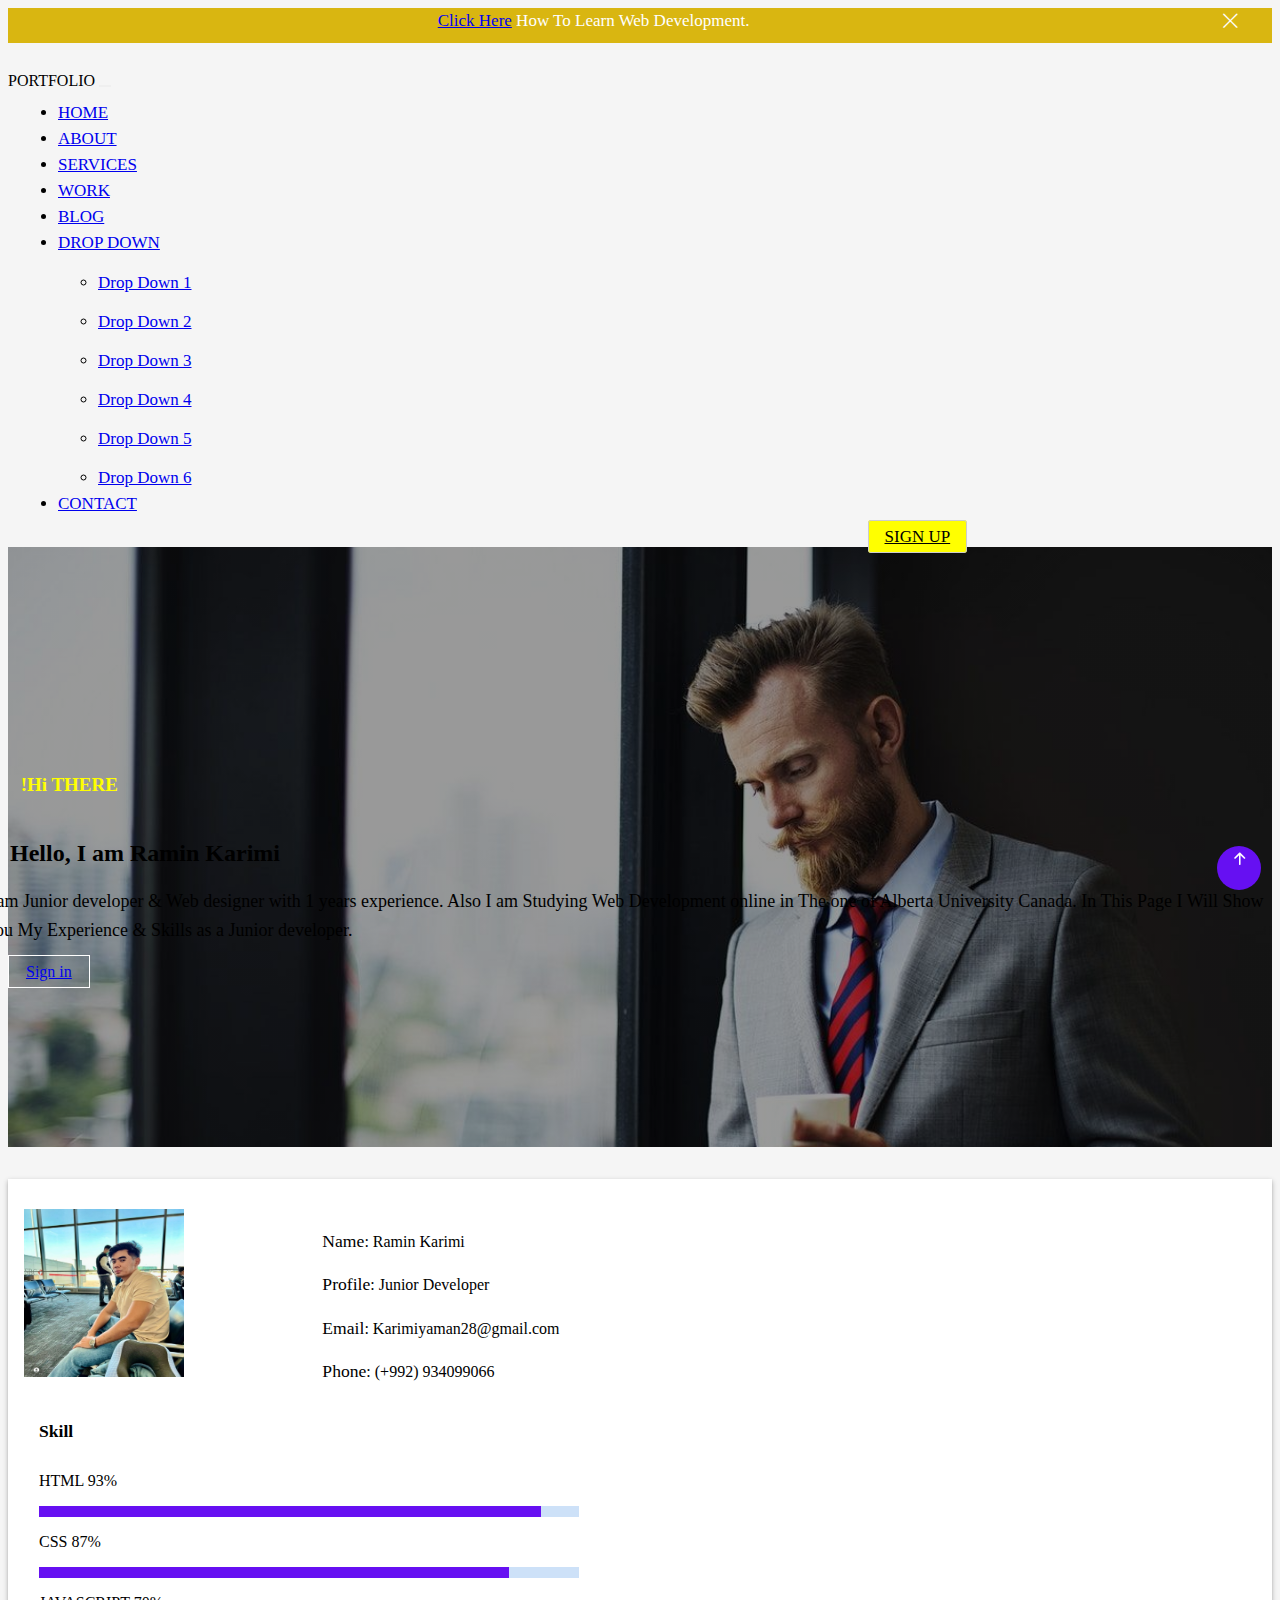
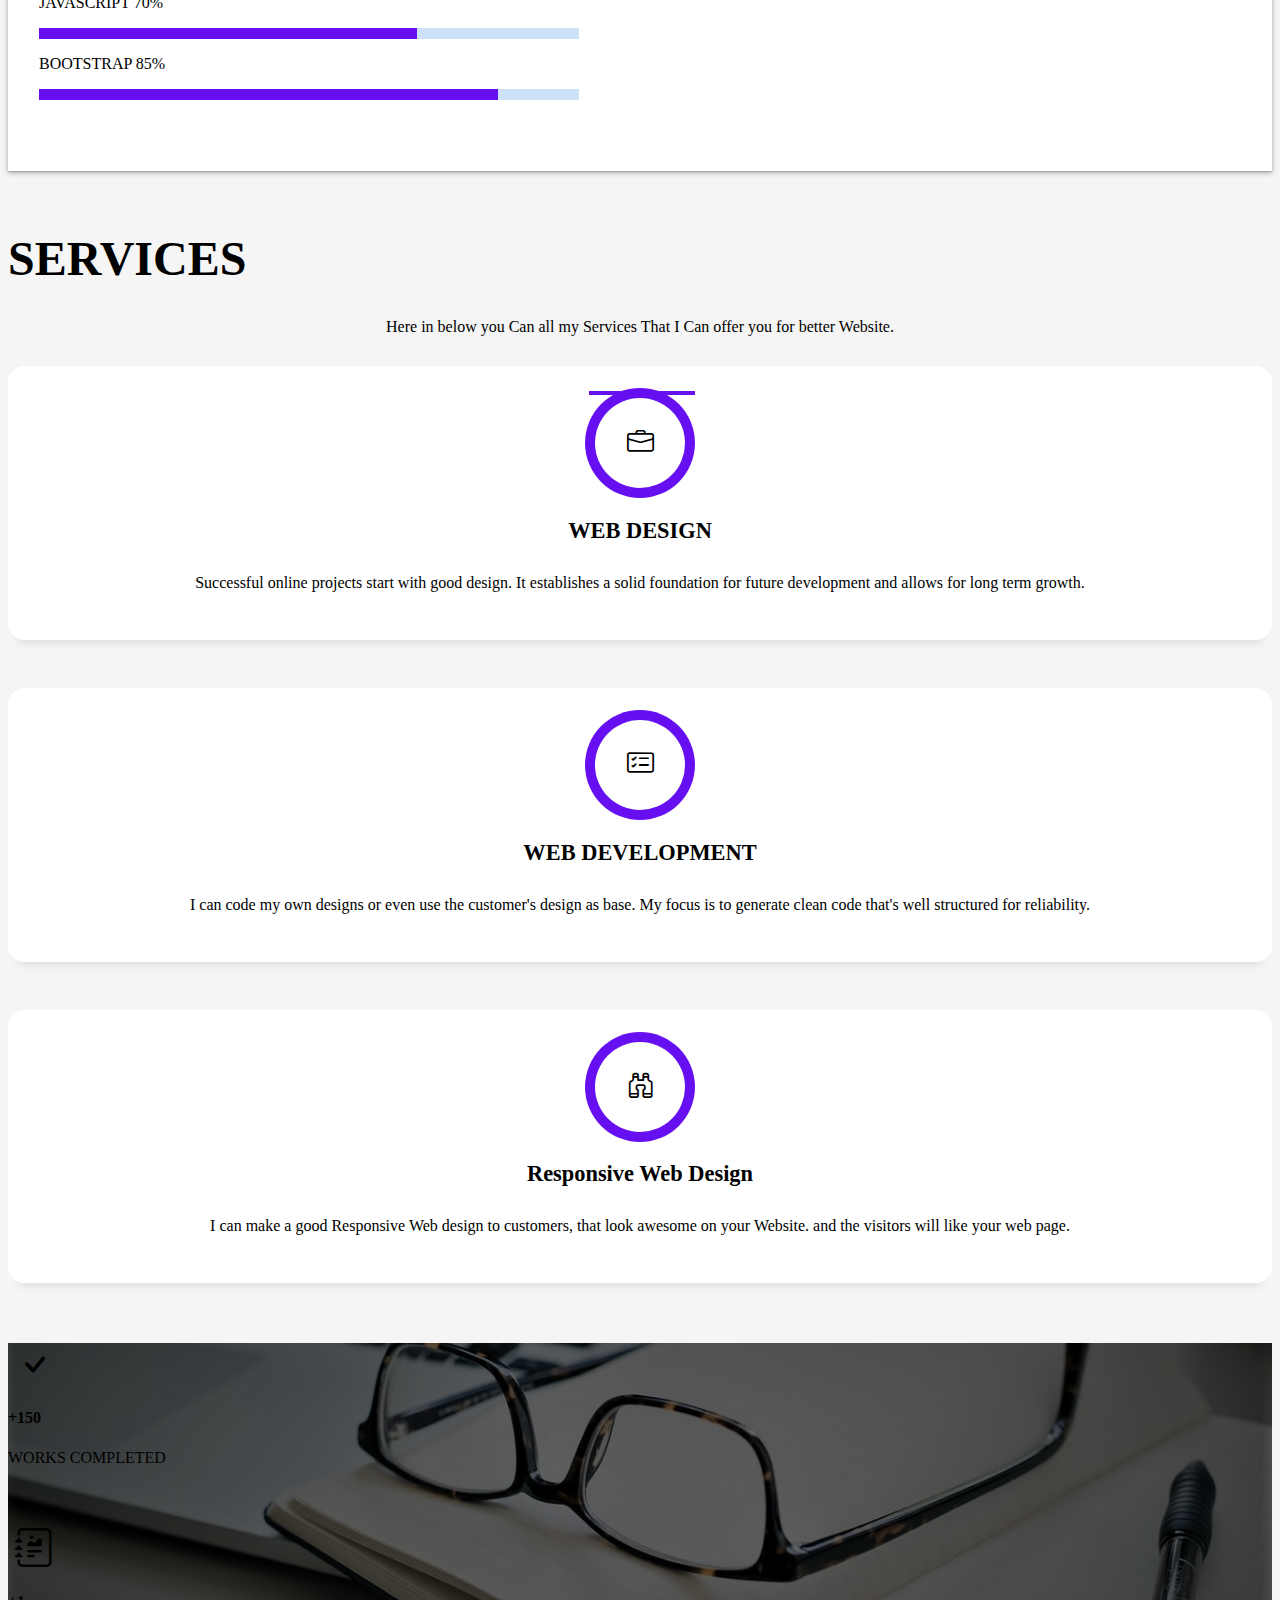
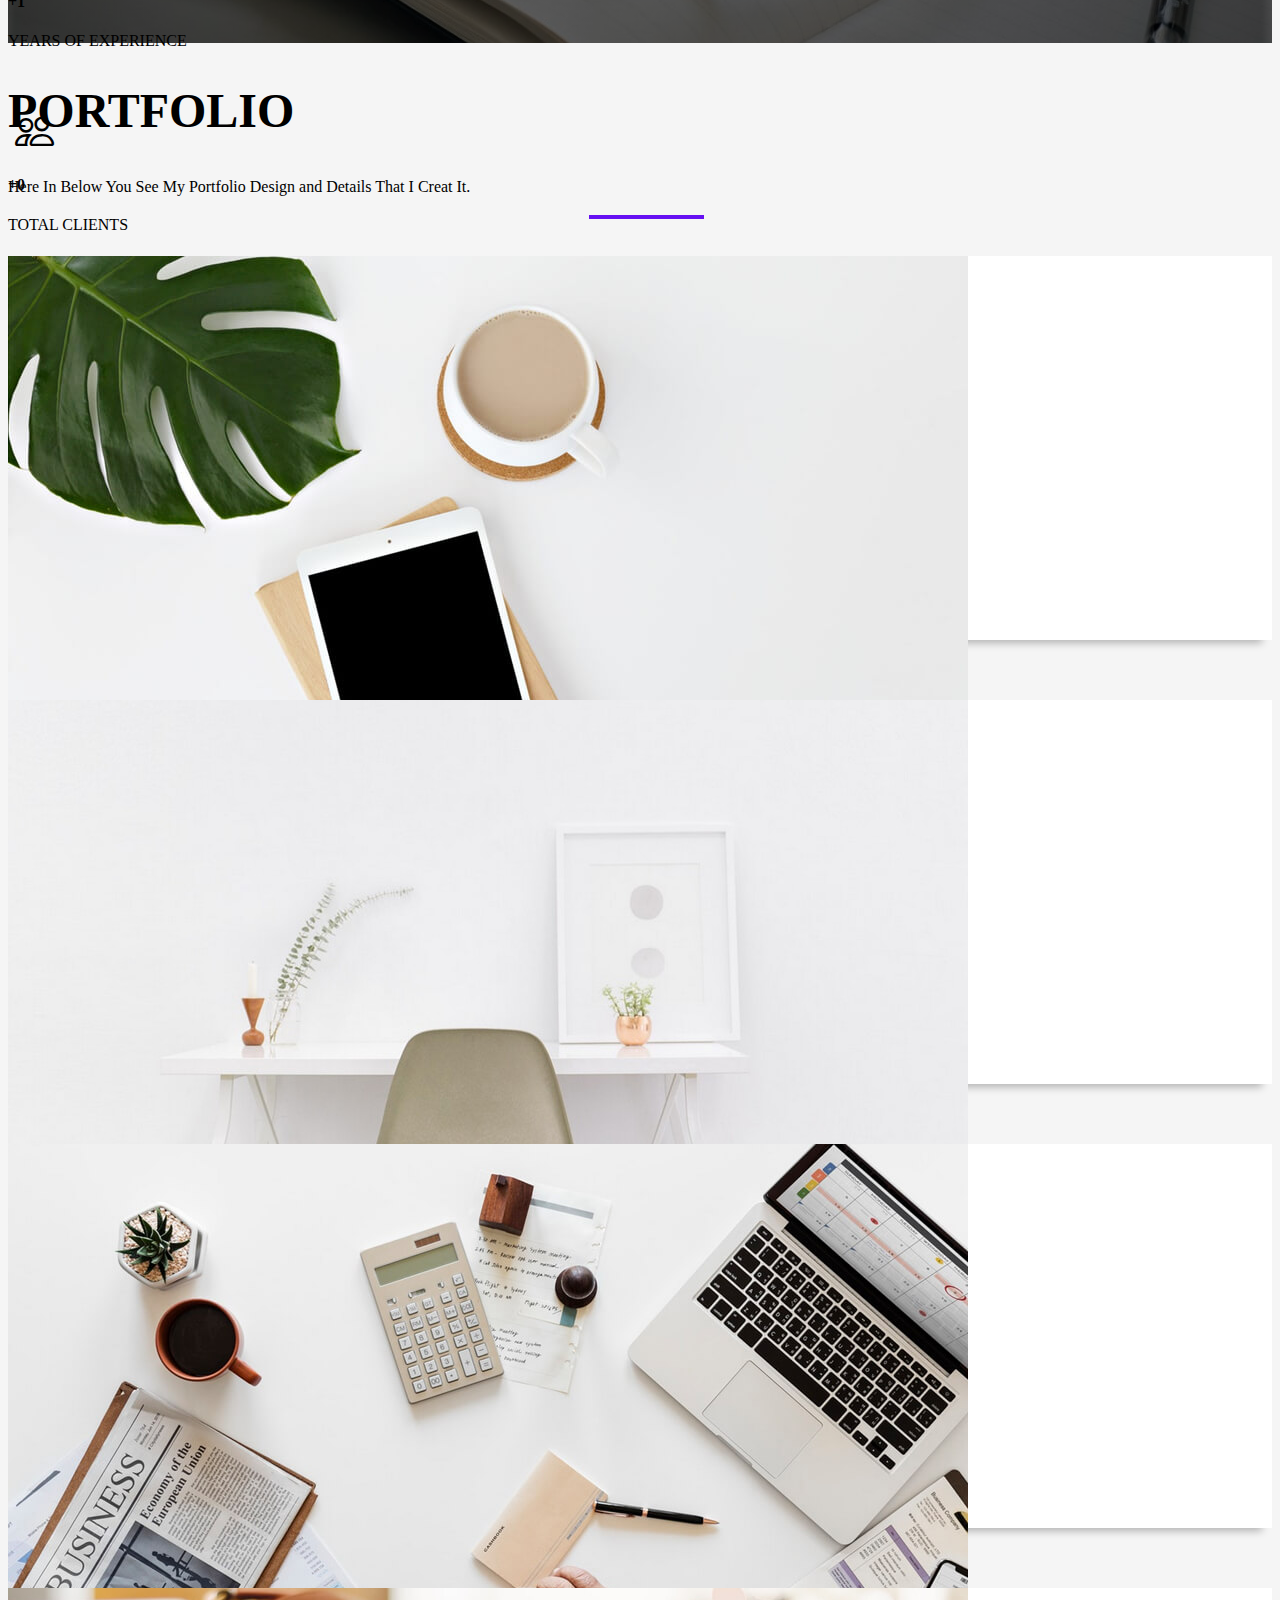
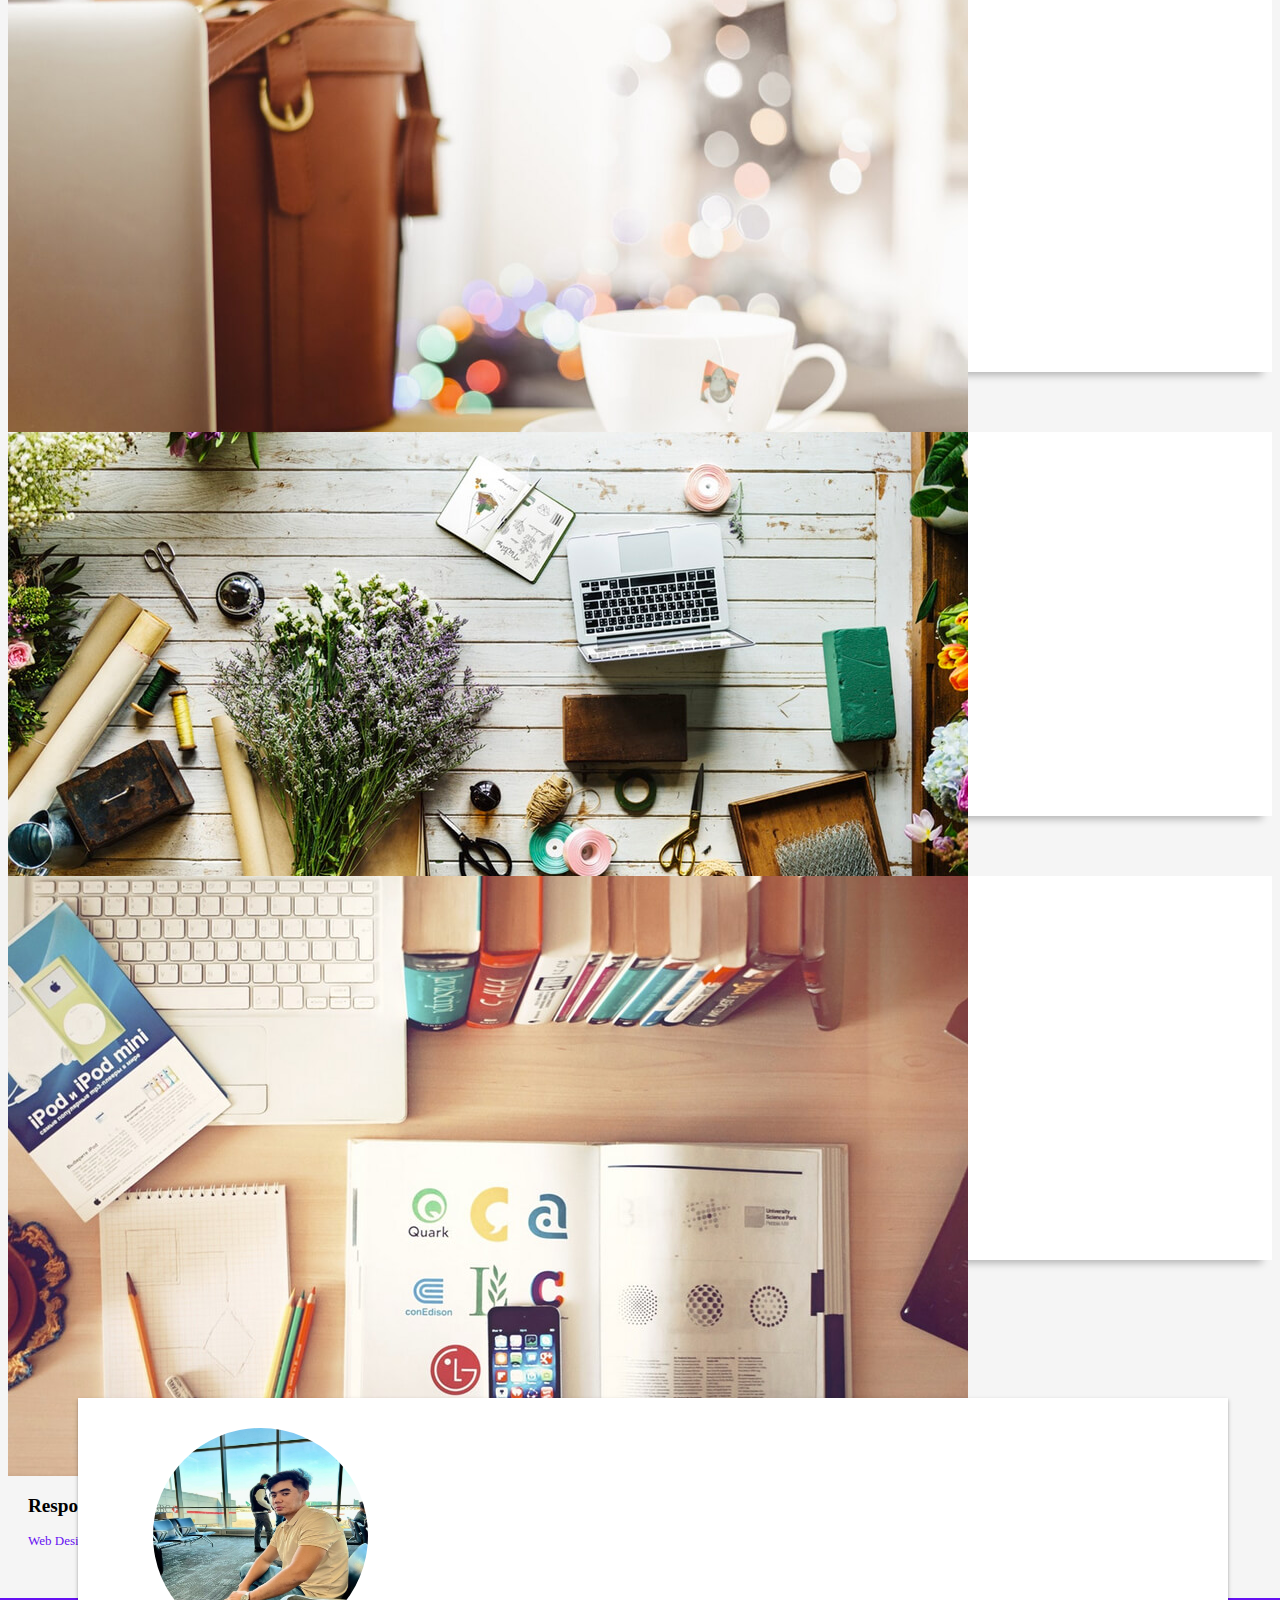
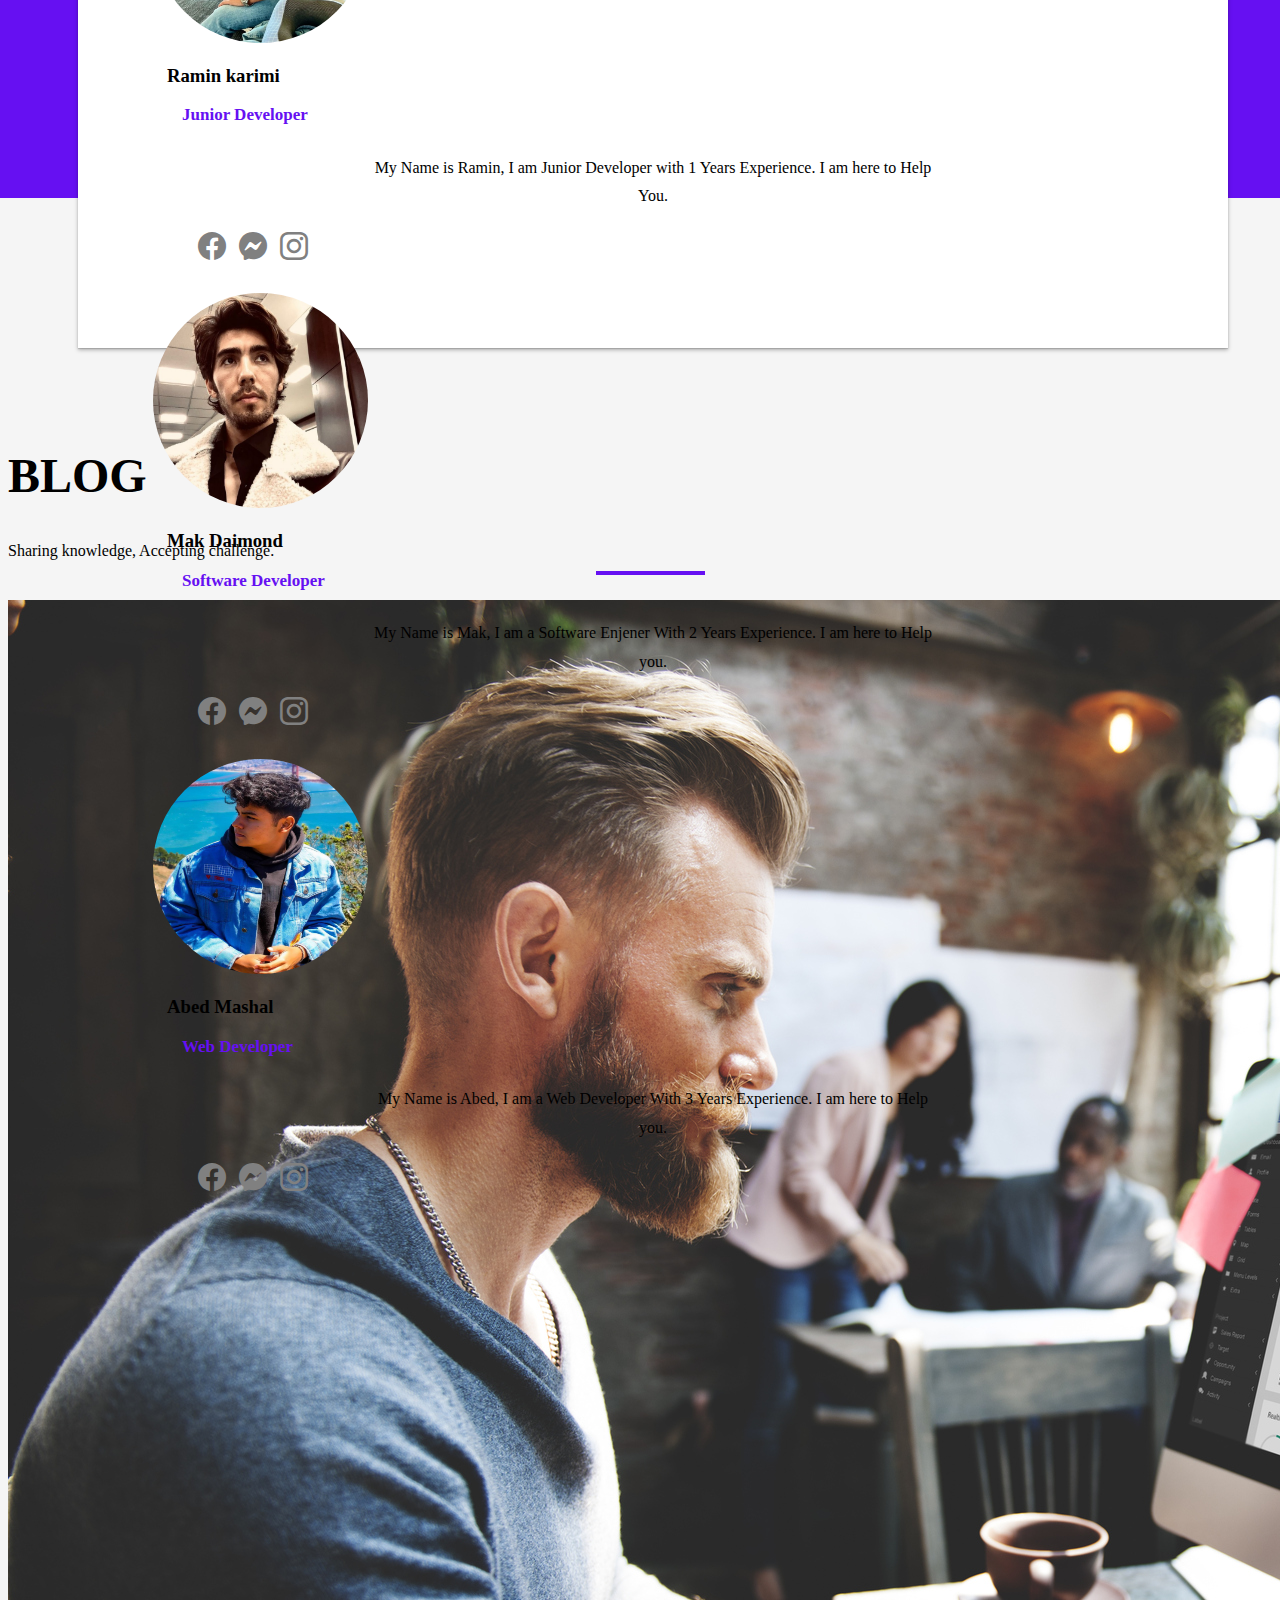
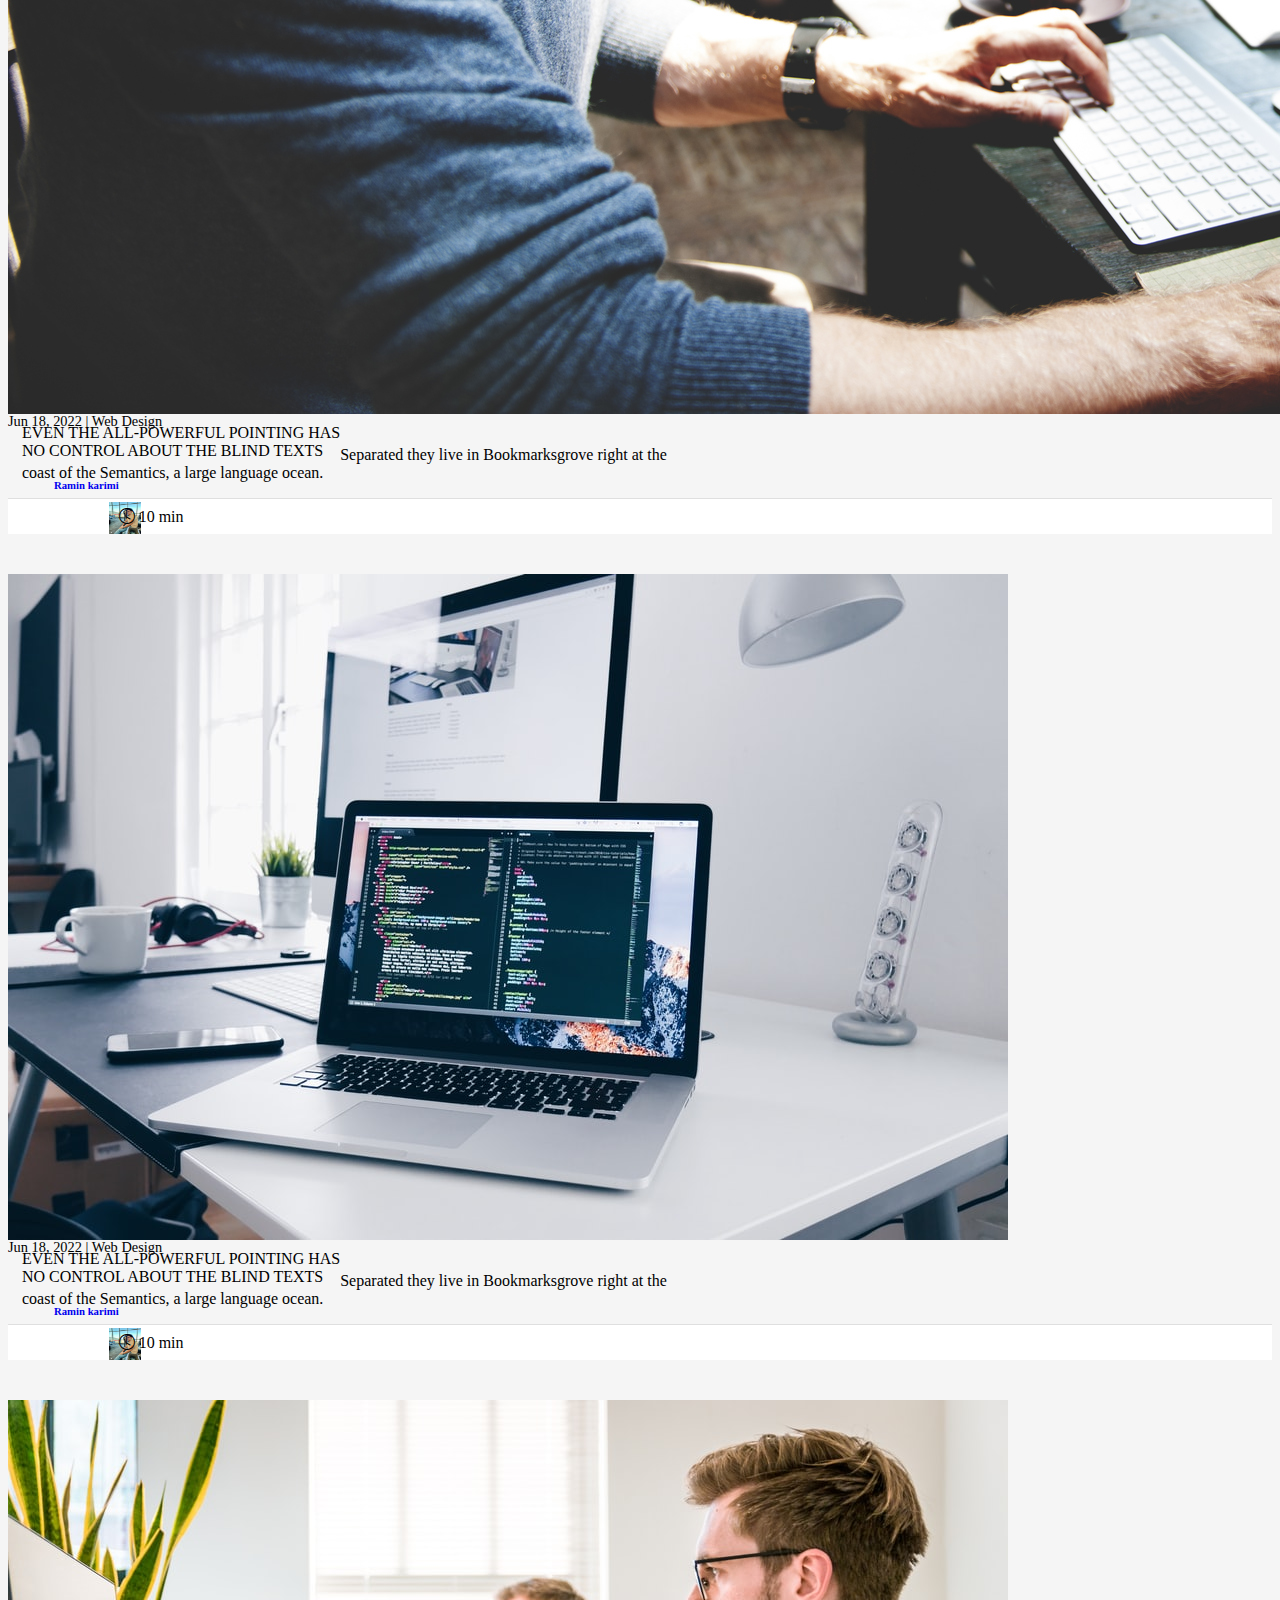
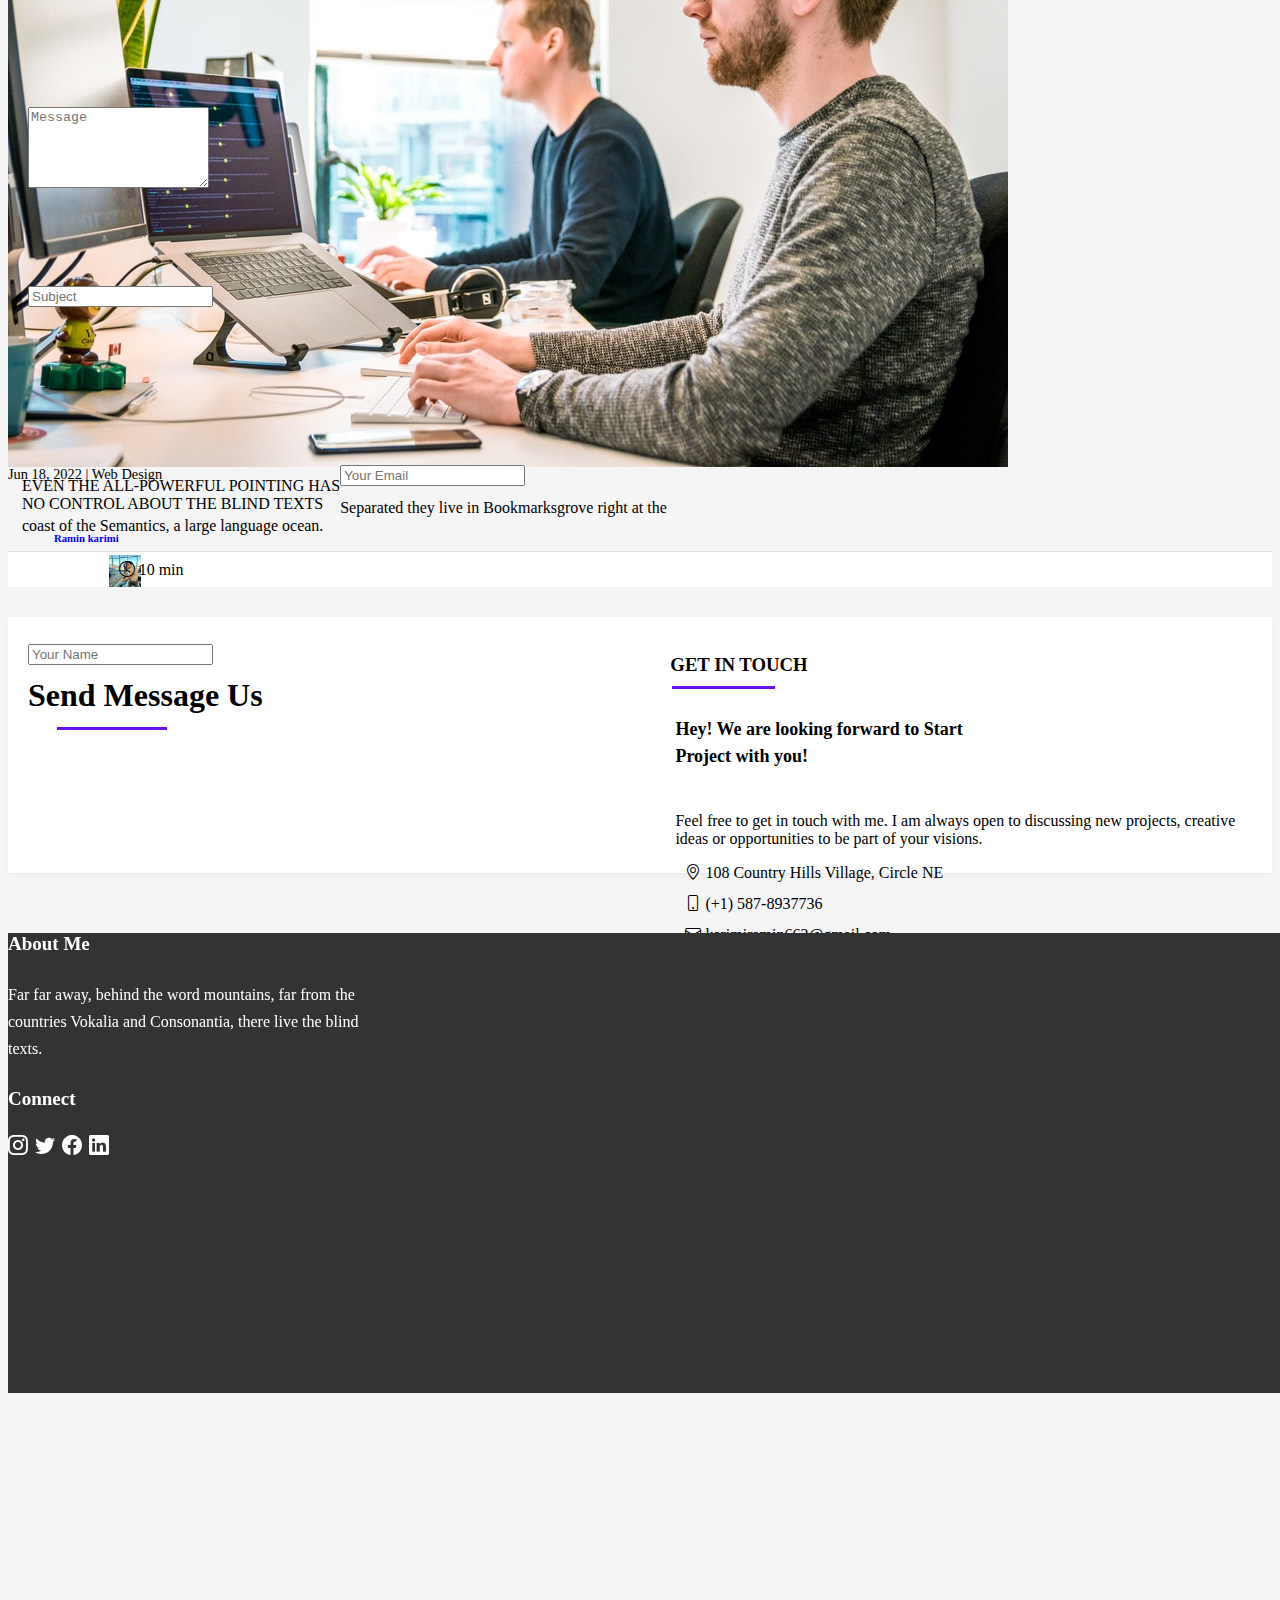
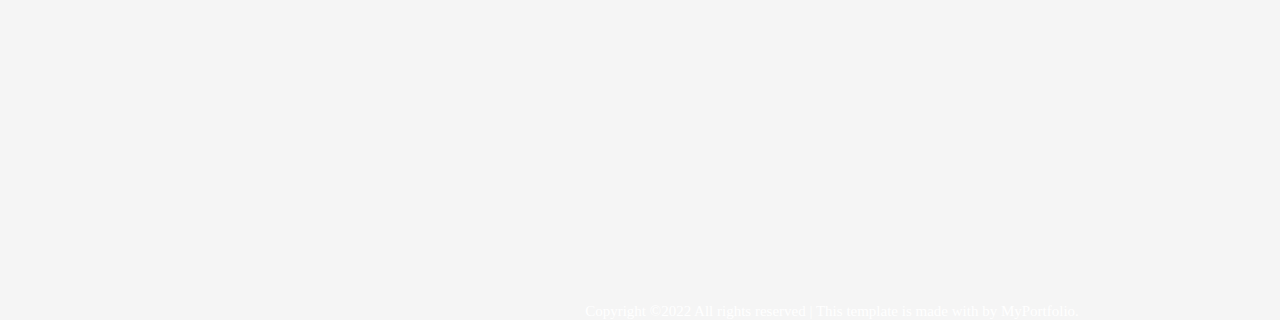
==== commit ec7714db: "update index and style file" ====
--- a/index.html
+++ b/index.html
@@ -15,7 +15,7 @@
      <div class="banners">
      <div class="banners-info">
        <div class="banners-body">
-         <p><a href="#" class="text-light">Click Here</a> To Find Out How  Can You  Growup Your Education Skill.</p>
+         <p><a href="#" class="text-light">Click Here</a> How To Learn Web Development.</p>
        </div>
        <div class="banners-close">
          <a href="#"><i class="bi bi-x-lg"></i></a>
--- a/css/style.css
+++ b/css/style.css
@@ -1358,12 +1358,16 @@
 	border-radius: 50%;
 	color: #fff;
 	border: #6610f2;
+	margin-top: -9px;
+	
 	
 }
 
 #arrowin i{
+	position: relative;
 	font-size: 25px;
-	text-align: center;
+	margin-left: 10px;
+	margin-top: 10px;
 
 }
 
--- a/css/style.css
+++ b/css/style.css
@@ -1358,12 +1358,16 @@
 	border-radius: 50%;
 	color: #fff;
 	border: #6610f2;
+	margin-top: -9px;
+	
 	
 }
 
 #arrowin i{
+	position: relative;
 	font-size: 25px;
-	text-align: center;
+	margin-left: 10px;
+	margin-top: 10px;
 
 }
 
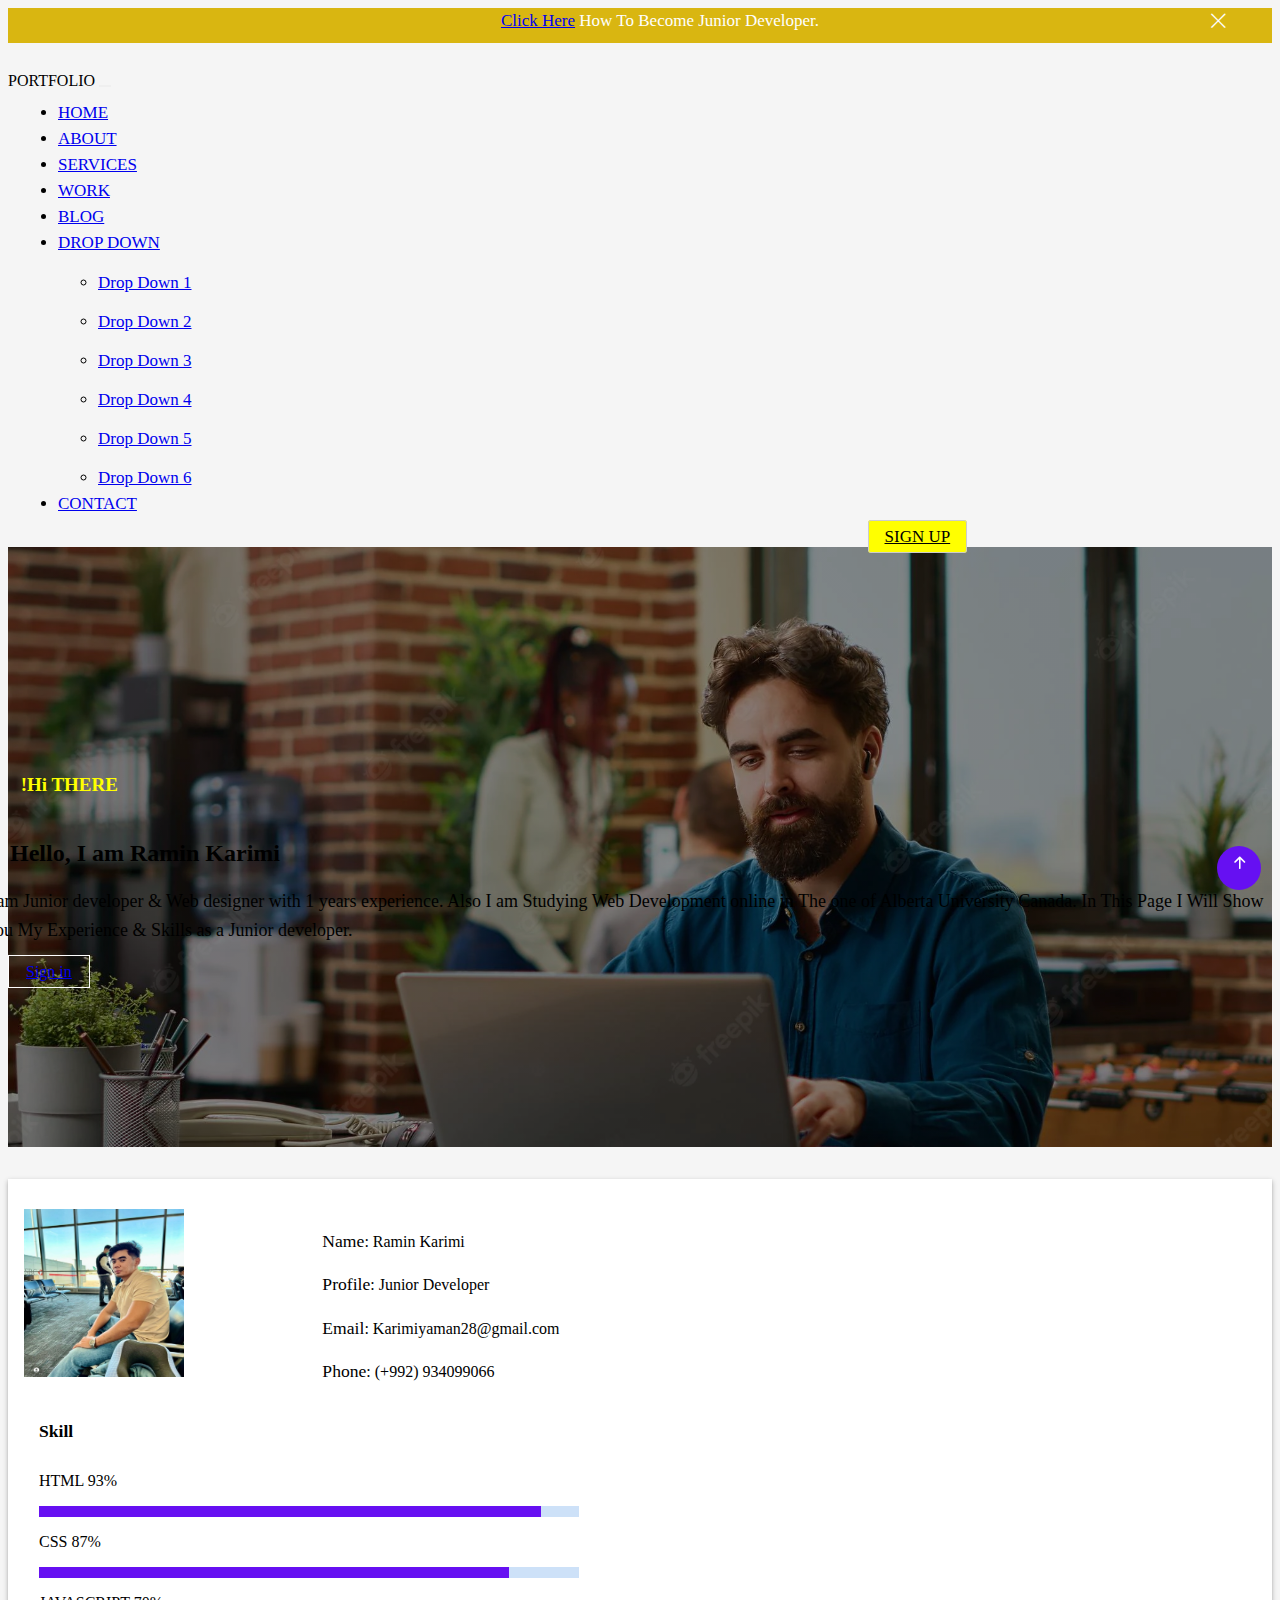
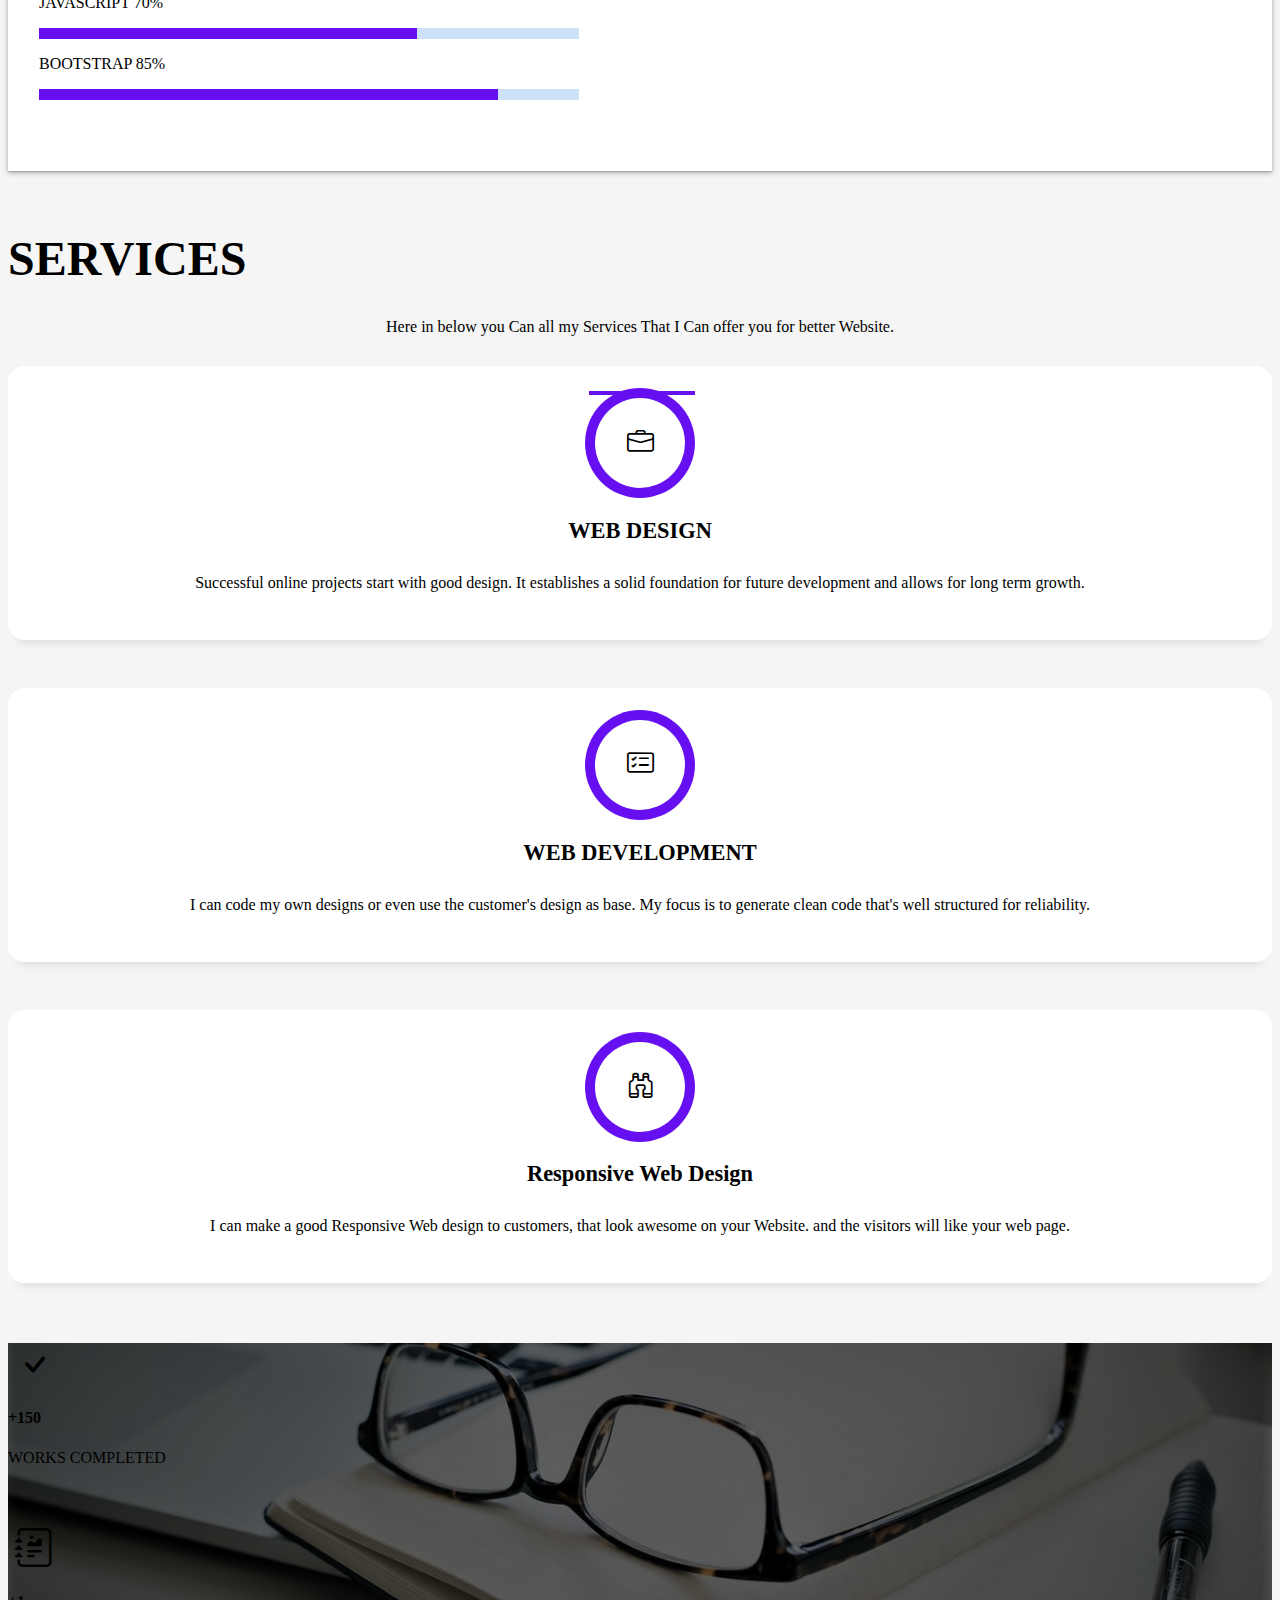
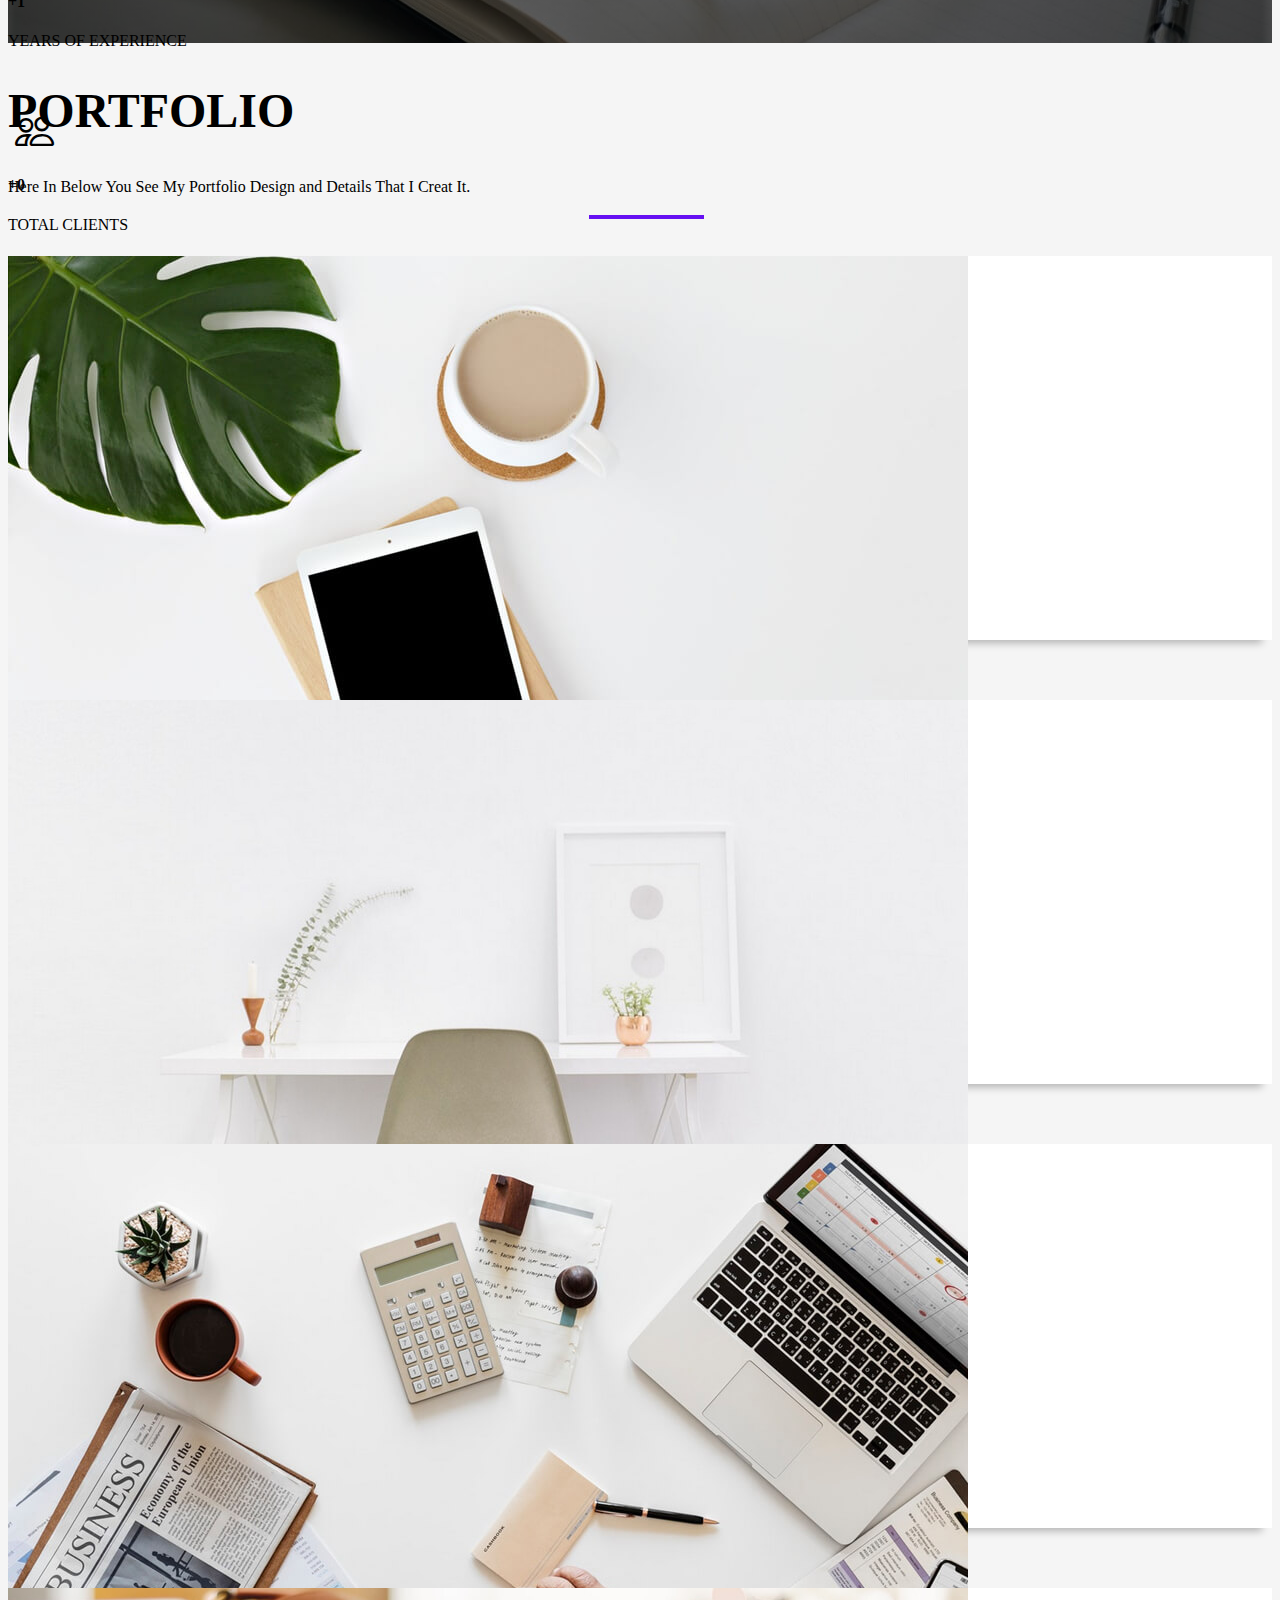
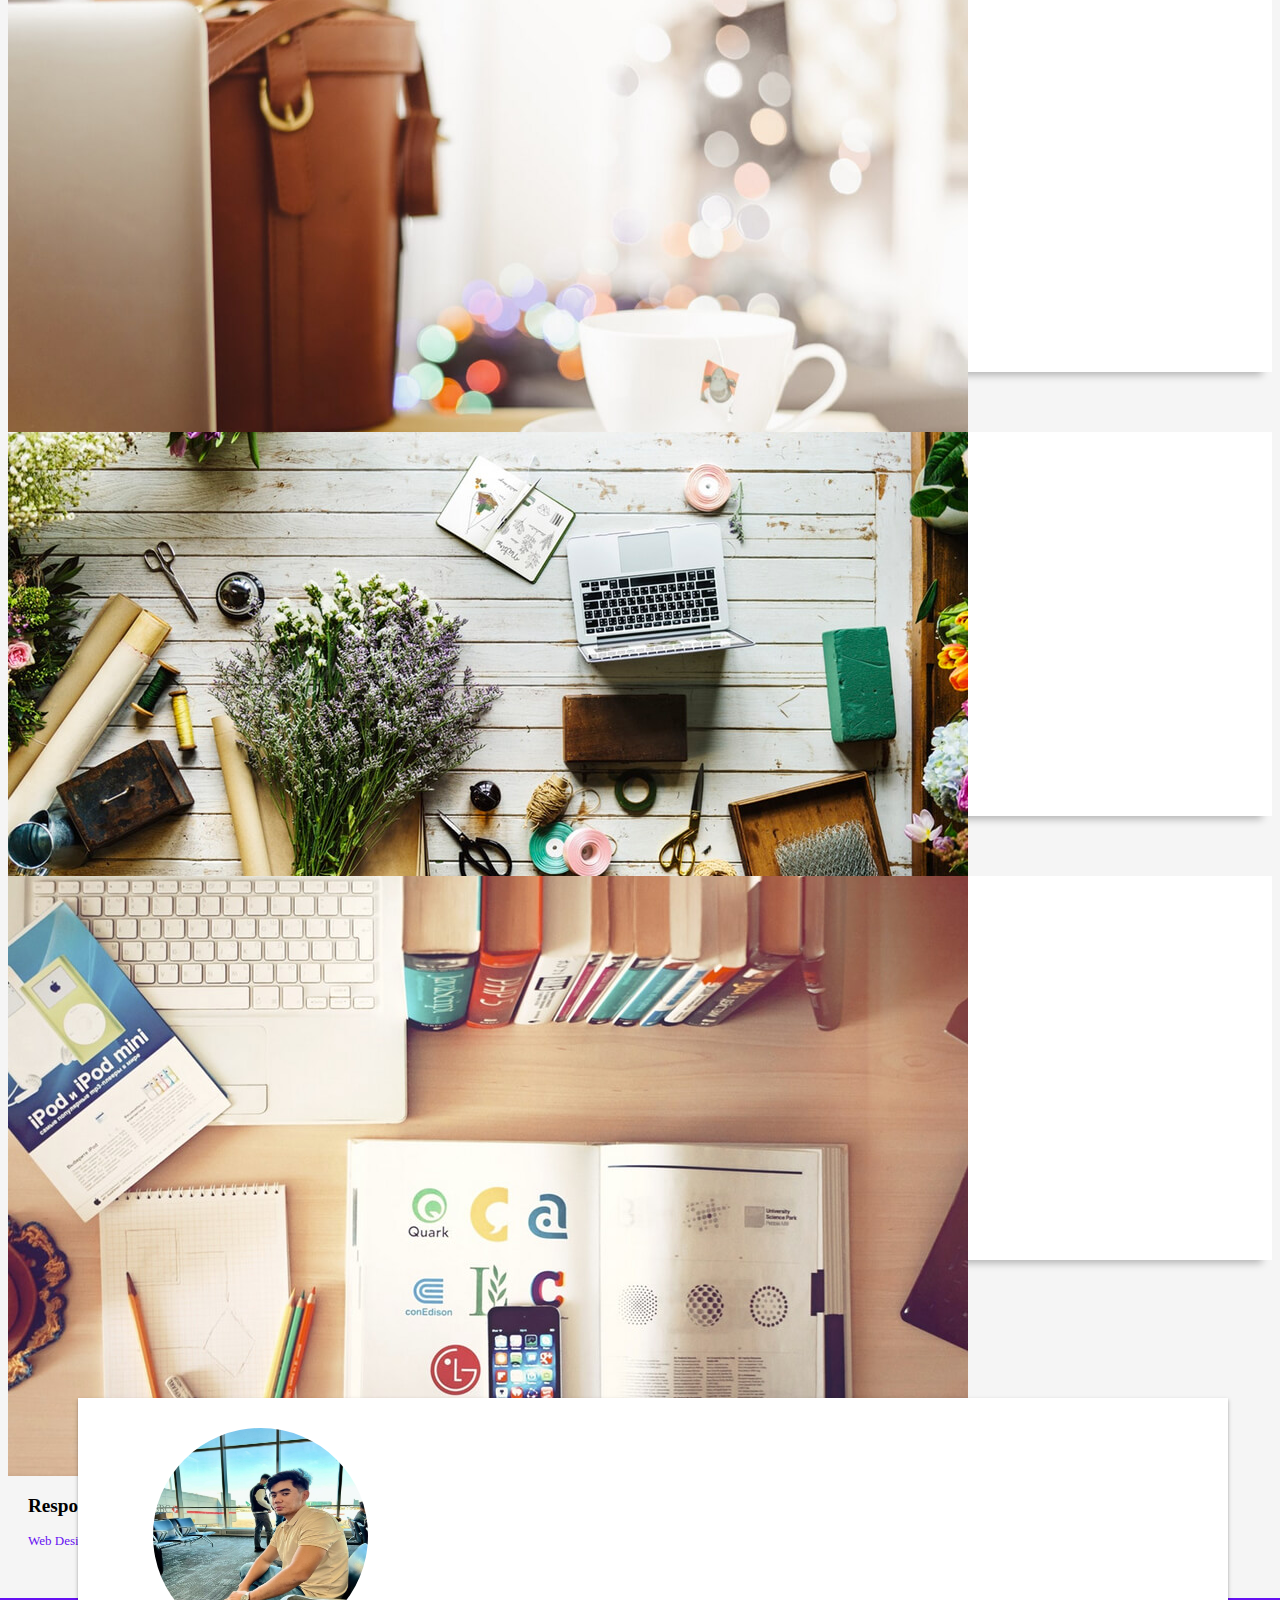
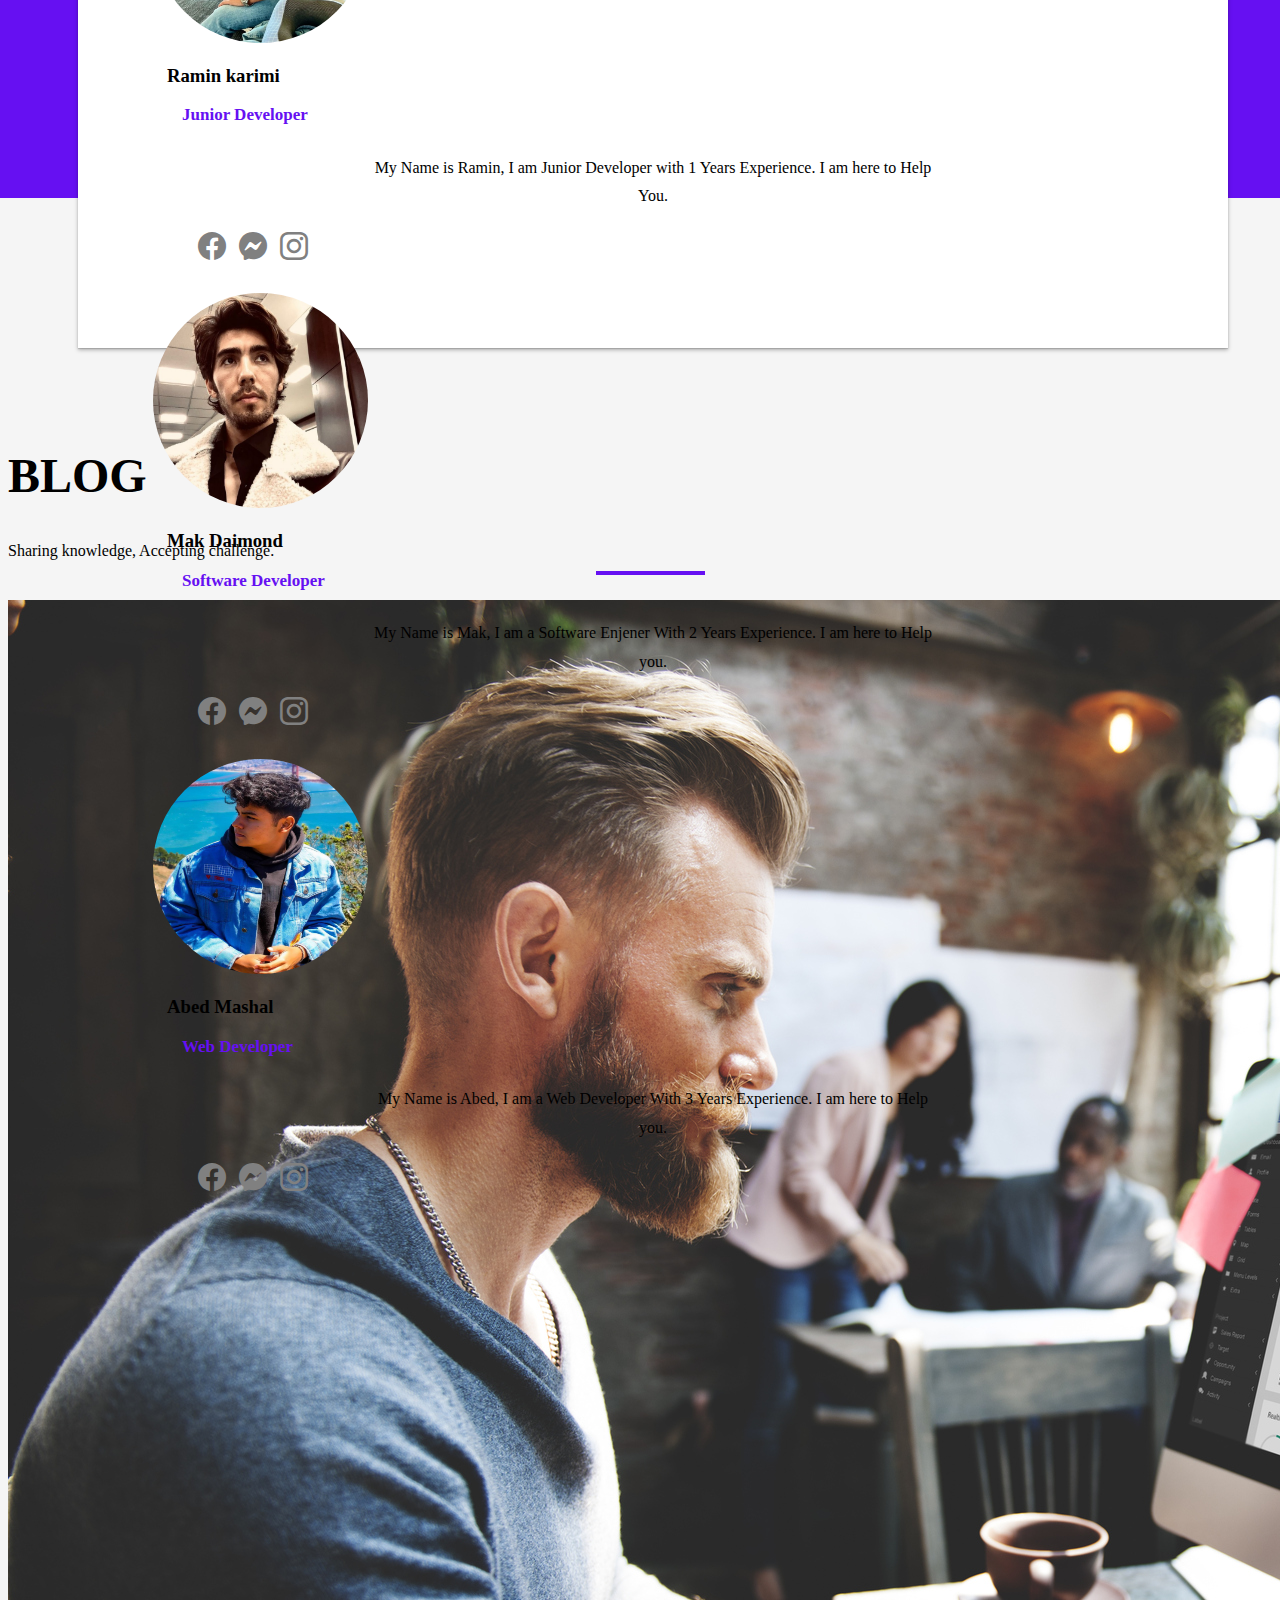
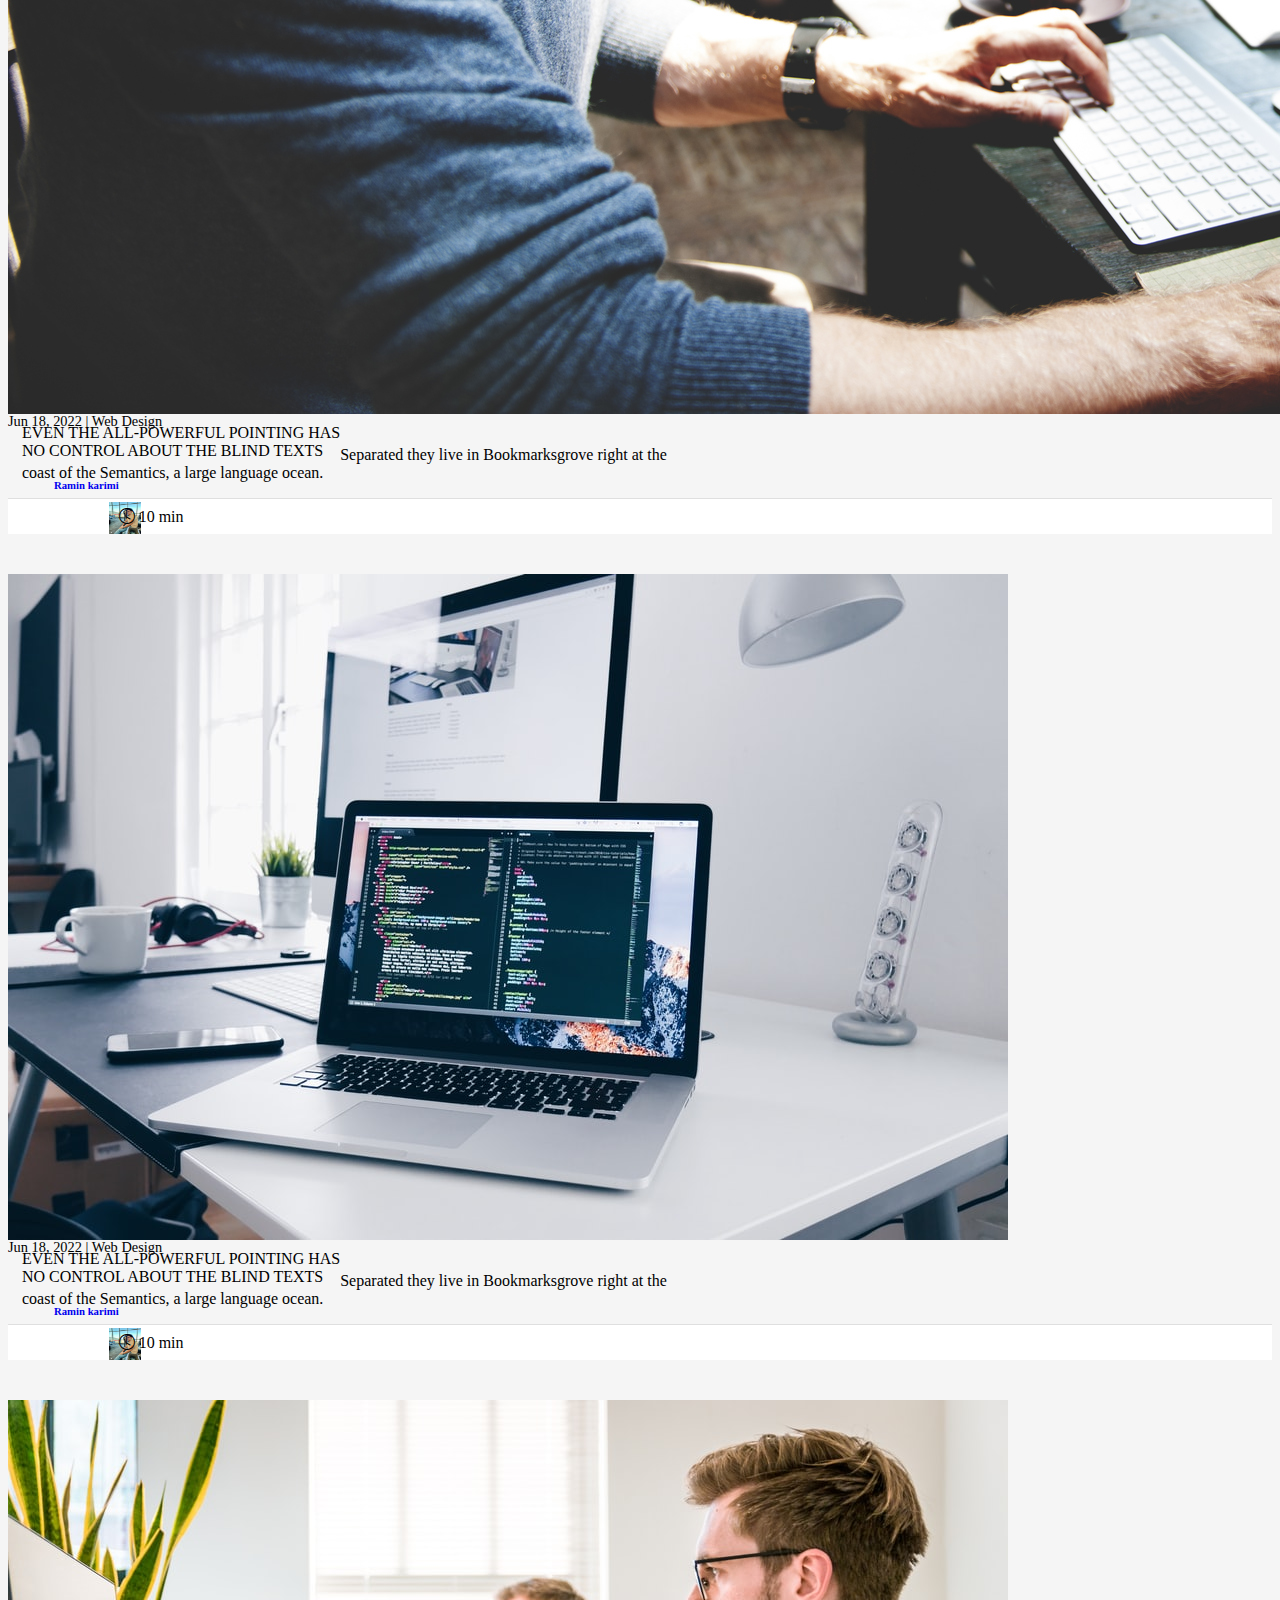
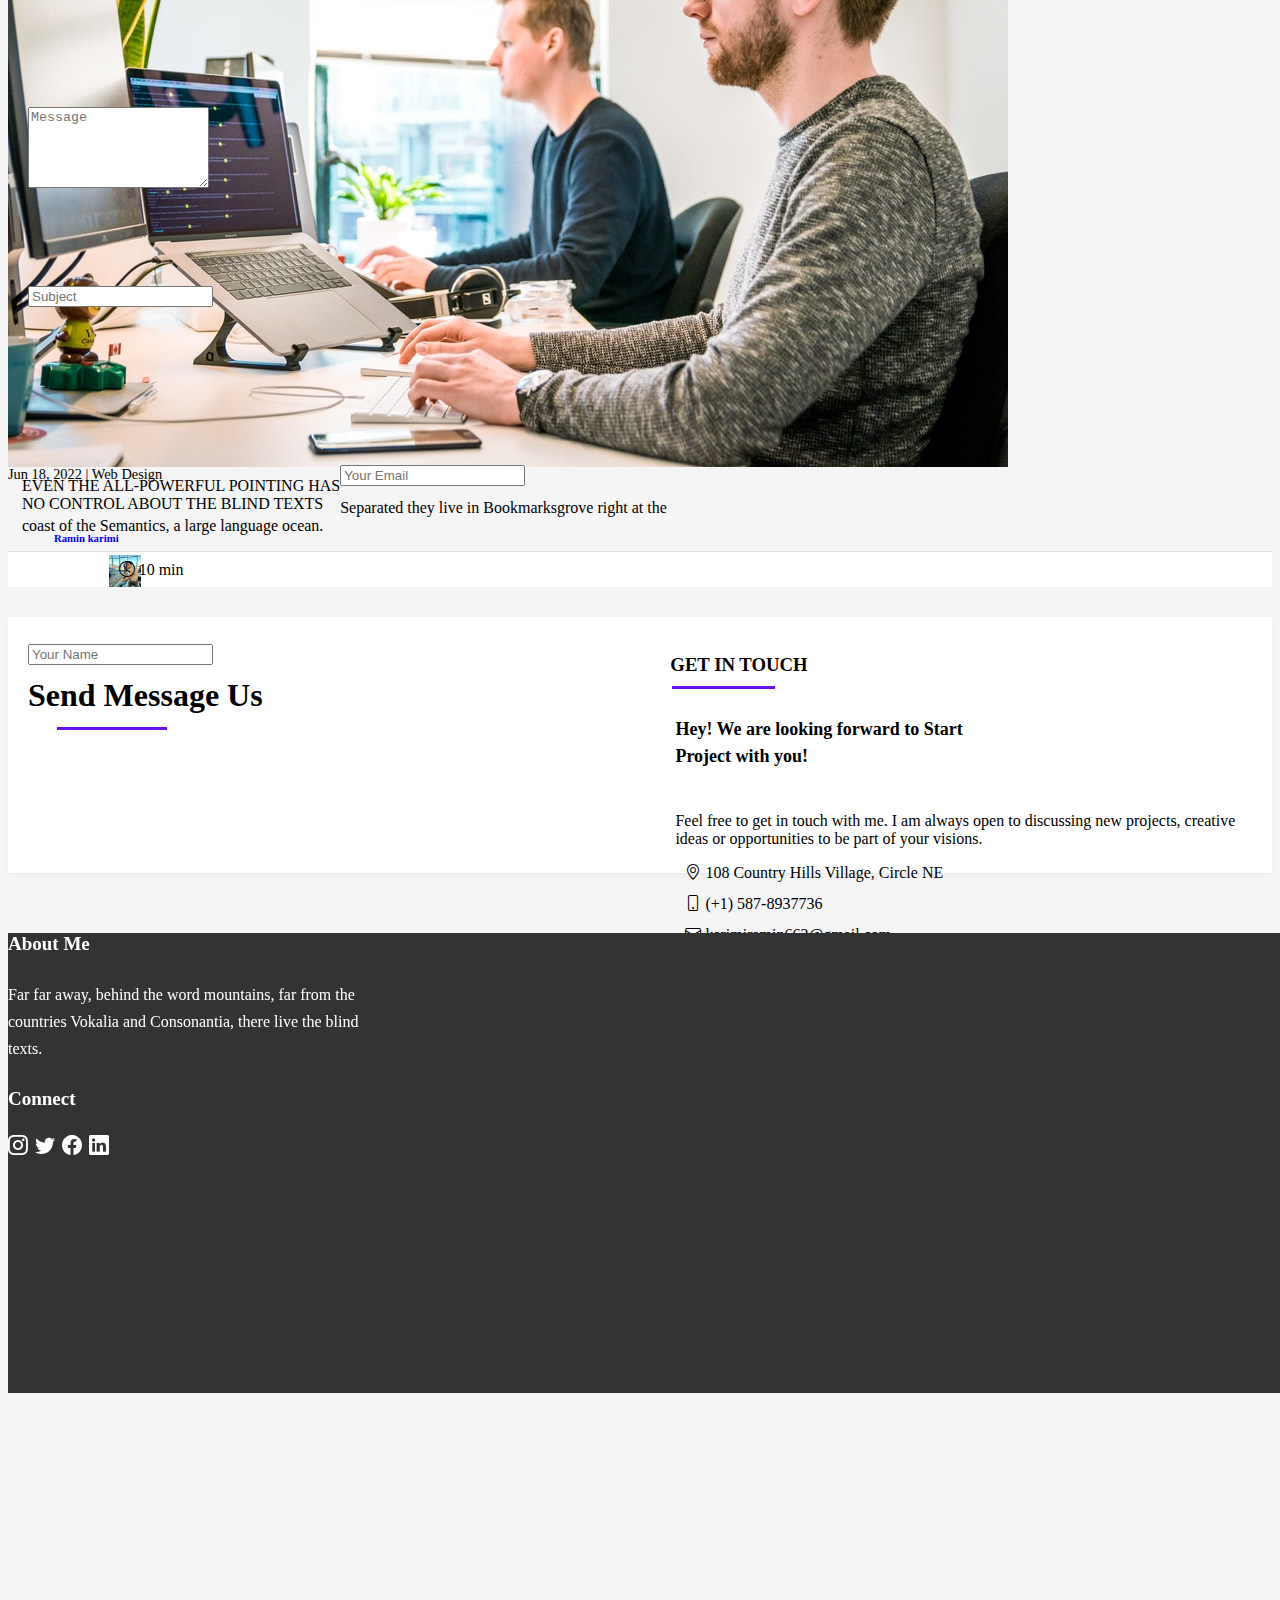
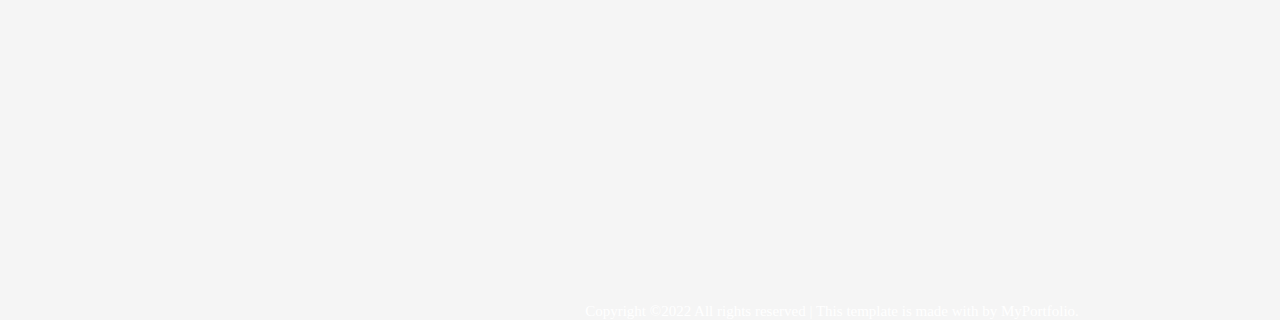
==== commit bd293c6f: "update style css file" ====
--- a/index.html
+++ b/index.html
@@ -2,7 +2,7 @@
 <html>
 <head>
   <meta charset="utf-8">
-  <meta name="viewport" content="width=device-width, initial-scale= 1.0" />
+  <meta name="viewport" content="width=device-width, initial-scale= 1.0; maximum-scale=1.0;"/>
   <link href="https://cdn.jsdelivr.net/npm/bootstrap@5.0.2/dist/css/bootstrap.min.css" rel="stylesheet" integrity="sha384-EVSTQN3/azprG1Anm3QDgpJLIm9Nao0Yz1ztcQTwFspd3yD65VohhpuuCOmLASjC" crossorigin="anonymous">
   <link rel="stylesheet" type="text/css" href="css/style.css">
   <link rel="stylesheet" href="https://cdn.jsdelivr.net/npm/bootstrap-icons@1.7.2/font/bootstrap-icons.css">
@@ -15,7 +15,7 @@
      <div class="banners">
      <div class="banners-info">
        <div class="banners-body">
-         <p><a href="#" class="text-light">Click Here</a> How To Learn Web Development.</p>
+         <p><a href="https://skillcrush.com/blog/land-junior-web-developer-job/" class="text-light">Click Here</a> How To Become Junior Developer.</p>
        </div>
        <div class="banners-close">
          <a href="#"><i class="bi bi-x-lg"></i></a>
@@ -681,7 +681,7 @@
                     </div>
                      
                       <div class="col-md-12 col-lg-4 mb-4">
-                      <button type="submit" class="btn btn-lg" id="btn" onclick="myFun()">Send Message</button>
+                      <button type="submit" class="btn btn-lg" id="btn" onclick="openPopup()">Send Message</button>
                      
                     </div>
                     <div class="messg">
@@ -732,6 +732,23 @@
         </div>
       </div>
     </section>
+
+      <!-- Popup Message -->
+
+         <div class="popup" id="popup">
+              <div class="popup-info">
+                <div class="popup-p">
+                  <div class="pop-ico">
+                  <i class="bi bi-check-lg"></i>
+                </div>
+                    <h2>Thank You!</h2>
+                        <p>Your Details Has Been Sent Succesfully, <br> Thank You.</p>
+                        <a href="#" class="ok" onclick="closePopup();">OK</a>
+                    </div>
+                 </div>
+              </div>
+
+      <!-- End Popup message -->
             <!-- End Contact Section -->
             <!-- Footer Section -->
             <footer>
@@ -801,7 +818,7 @@
                           </div>
                         </div>
                         <div id="arrowin">
-                          <i class="bi bi-arrow-up-short"></i>
+                          <a href="#"><i class="bi bi-arrow-up-short"></i></a>
                         </div>
                         
                   </div>
--- a/css/style.css
+++ b/css/style.css
@@ -1,6 +1,9 @@
+
+
 html{
 	margin: 0;
 	padding: 0;
+	-webkit-text-size-adjust: none;
 }
 
 
@@ -8,6 +11,7 @@
 @media screen and (max-width: 900px) {
 	html {
        overflow-x: hidden;
+       -webkit-text-size-adjust: none;
 	}
 }
 
@@ -24,7 +28,7 @@
 }
 .banners-info{
 	position: relative;
-	left: 34%;
+	left: 39%;
 }
 .banners-body p{
    position: absolute;
@@ -37,7 +41,7 @@
 .banners-close{
 	position: absolute;
 	margin-top: 3px;
-	left: 62%;
+	left: 56%;
 
 }
 
@@ -66,7 +70,7 @@
 
 	.banners-body p{
 		font-size: 15px;
-		margin-top: 4px;
+		margin-top: 6px;
 		text-align: center;
 
 	}
@@ -141,7 +145,7 @@
 
 
 .image{
-	background-image: linear-gradient( rgba(0, 0, 0, 0.4), rgba(0, 0, 0, 0.4) ), url(../images/beard.jpg);
+	background-image: linear-gradient( rgba(0, 0, 0, 0.4), rgba(0, 0, 0, 0.4) ), url(../images/web.webp);
 	height: 600px;
 	margin-top: 0px;
 	background-repeat: no-repeat;
@@ -1022,6 +1026,7 @@
     z-index: 999;
     color: #fff;
 }
+
 @media screen and (max-width: 900px) {
 	.title-left{
 	font-size: 2rem;
@@ -1069,6 +1074,8 @@
 	left: 30%;
 
 }
+
+
 
 }
 .box-title .title-right{
@@ -1167,6 +1174,81 @@
 }
  
 }
+
+.popup{
+	width: 400px;
+	height: 360px;
+	background-color: #333;
+	position: absolute;
+	top: 0%;
+	left: 50%;
+	transform: translate(-50%, -50%) scale(0.1);
+    visibility: hidden;
+    transition: transform 0.4s, top 0.4s;
+
+}
+
+
+.open-pop{
+	top: 50%;
+	transform: translate(-50%, -50%) scale(1);
+	visibility: visible;
+}
+
+.popup-info{
+	position: absolute;
+	left: 8%;
+	top: 9%;
+	color: #fff;
+}
+
+.pop-ico {
+	position: absolute;
+	top: -20%;
+	text-align: center;
+	width: 85px;
+	height: 82px;
+	border-radius: 50%;
+	background-color: #4ee44e;
+	left: 38%;
+	font-size: 25px;
+	text-align: center;
+}
+
+.bi-check-lg{
+	margin-top: 10px;
+	font-size: 40px;
+	position: absolute;
+	left: 27%;
+	text-align: center;
+
+}
+
+.popup-p h2 {
+	margin-top: 68px;
+	margin-left: 87px;
+}
+
+.popup-p p{
+	text-align: center;
+	margin-top: 24px;
+	margin-left: 43px;
+}
+
+.popup-p a{
+	font-size: 19px;
+	padding: 12px 110px;
+	background-color: #4ee44e;
+	color: #fff;
+	text-decoration: none;
+	position: absolute;
+	left: 15%;
+    margin-top: 56px;
+}
+
+.ok{
+	margin-top: 30px;
+}
 footer{
 	width: 1560px;
 	height: 460px;
@@ -1367,7 +1449,8 @@
 	position: relative;
 	font-size: 25px;
 	margin-left: 10px;
-	margin-top: 10px;
+	top: 8%;
+	color: #fff;
 
 }
 
--- a/css/style.css
+++ b/css/style.css
@@ -1,6 +1,9 @@
+
+
 html{
 	margin: 0;
 	padding: 0;
+	-webkit-text-size-adjust: none;
 }
 
 
@@ -8,6 +11,7 @@
 @media screen and (max-width: 900px) {
 	html {
        overflow-x: hidden;
+       -webkit-text-size-adjust: none;
 	}
 }
 
@@ -24,7 +28,7 @@
 }
 .banners-info{
 	position: relative;
-	left: 34%;
+	left: 39%;
 }
 .banners-body p{
    position: absolute;
@@ -37,7 +41,7 @@
 .banners-close{
 	position: absolute;
 	margin-top: 3px;
-	left: 62%;
+	left: 56%;
 
 }
 
@@ -66,7 +70,7 @@
 
 	.banners-body p{
 		font-size: 15px;
-		margin-top: 4px;
+		margin-top: 6px;
 		text-align: center;
 
 	}
@@ -141,7 +145,7 @@
 
 
 .image{
-	background-image: linear-gradient( rgba(0, 0, 0, 0.4), rgba(0, 0, 0, 0.4) ), url(../images/beard.jpg);
+	background-image: linear-gradient( rgba(0, 0, 0, 0.4), rgba(0, 0, 0, 0.4) ), url(../images/web.webp);
 	height: 600px;
 	margin-top: 0px;
 	background-repeat: no-repeat;
@@ -1022,6 +1026,7 @@
     z-index: 999;
     color: #fff;
 }
+
 @media screen and (max-width: 900px) {
 	.title-left{
 	font-size: 2rem;
@@ -1069,6 +1074,8 @@
 	left: 30%;
 
 }
+
+
 
 }
 .box-title .title-right{
@@ -1167,6 +1174,81 @@
 }
  
 }
+
+.popup{
+	width: 400px;
+	height: 360px;
+	background-color: #333;
+	position: absolute;
+	top: 0%;
+	left: 50%;
+	transform: translate(-50%, -50%) scale(0.1);
+    visibility: hidden;
+    transition: transform 0.4s, top 0.4s;
+
+}
+
+
+.open-pop{
+	top: 50%;
+	transform: translate(-50%, -50%) scale(1);
+	visibility: visible;
+}
+
+.popup-info{
+	position: absolute;
+	left: 8%;
+	top: 9%;
+	color: #fff;
+}
+
+.pop-ico {
+	position: absolute;
+	top: -20%;
+	text-align: center;
+	width: 85px;
+	height: 82px;
+	border-radius: 50%;
+	background-color: #4ee44e;
+	left: 38%;
+	font-size: 25px;
+	text-align: center;
+}
+
+.bi-check-lg{
+	margin-top: 10px;
+	font-size: 40px;
+	position: absolute;
+	left: 27%;
+	text-align: center;
+
+}
+
+.popup-p h2 {
+	margin-top: 68px;
+	margin-left: 87px;
+}
+
+.popup-p p{
+	text-align: center;
+	margin-top: 24px;
+	margin-left: 43px;
+}
+
+.popup-p a{
+	font-size: 19px;
+	padding: 12px 110px;
+	background-color: #4ee44e;
+	color: #fff;
+	text-decoration: none;
+	position: absolute;
+	left: 15%;
+    margin-top: 56px;
+}
+
+.ok{
+	margin-top: 30px;
+}
 footer{
 	width: 1560px;
 	height: 460px;
@@ -1367,7 +1449,8 @@
 	position: relative;
 	font-size: 25px;
 	margin-left: 10px;
-	margin-top: 10px;
+	top: 8%;
+	color: #fff;
 
 }
 
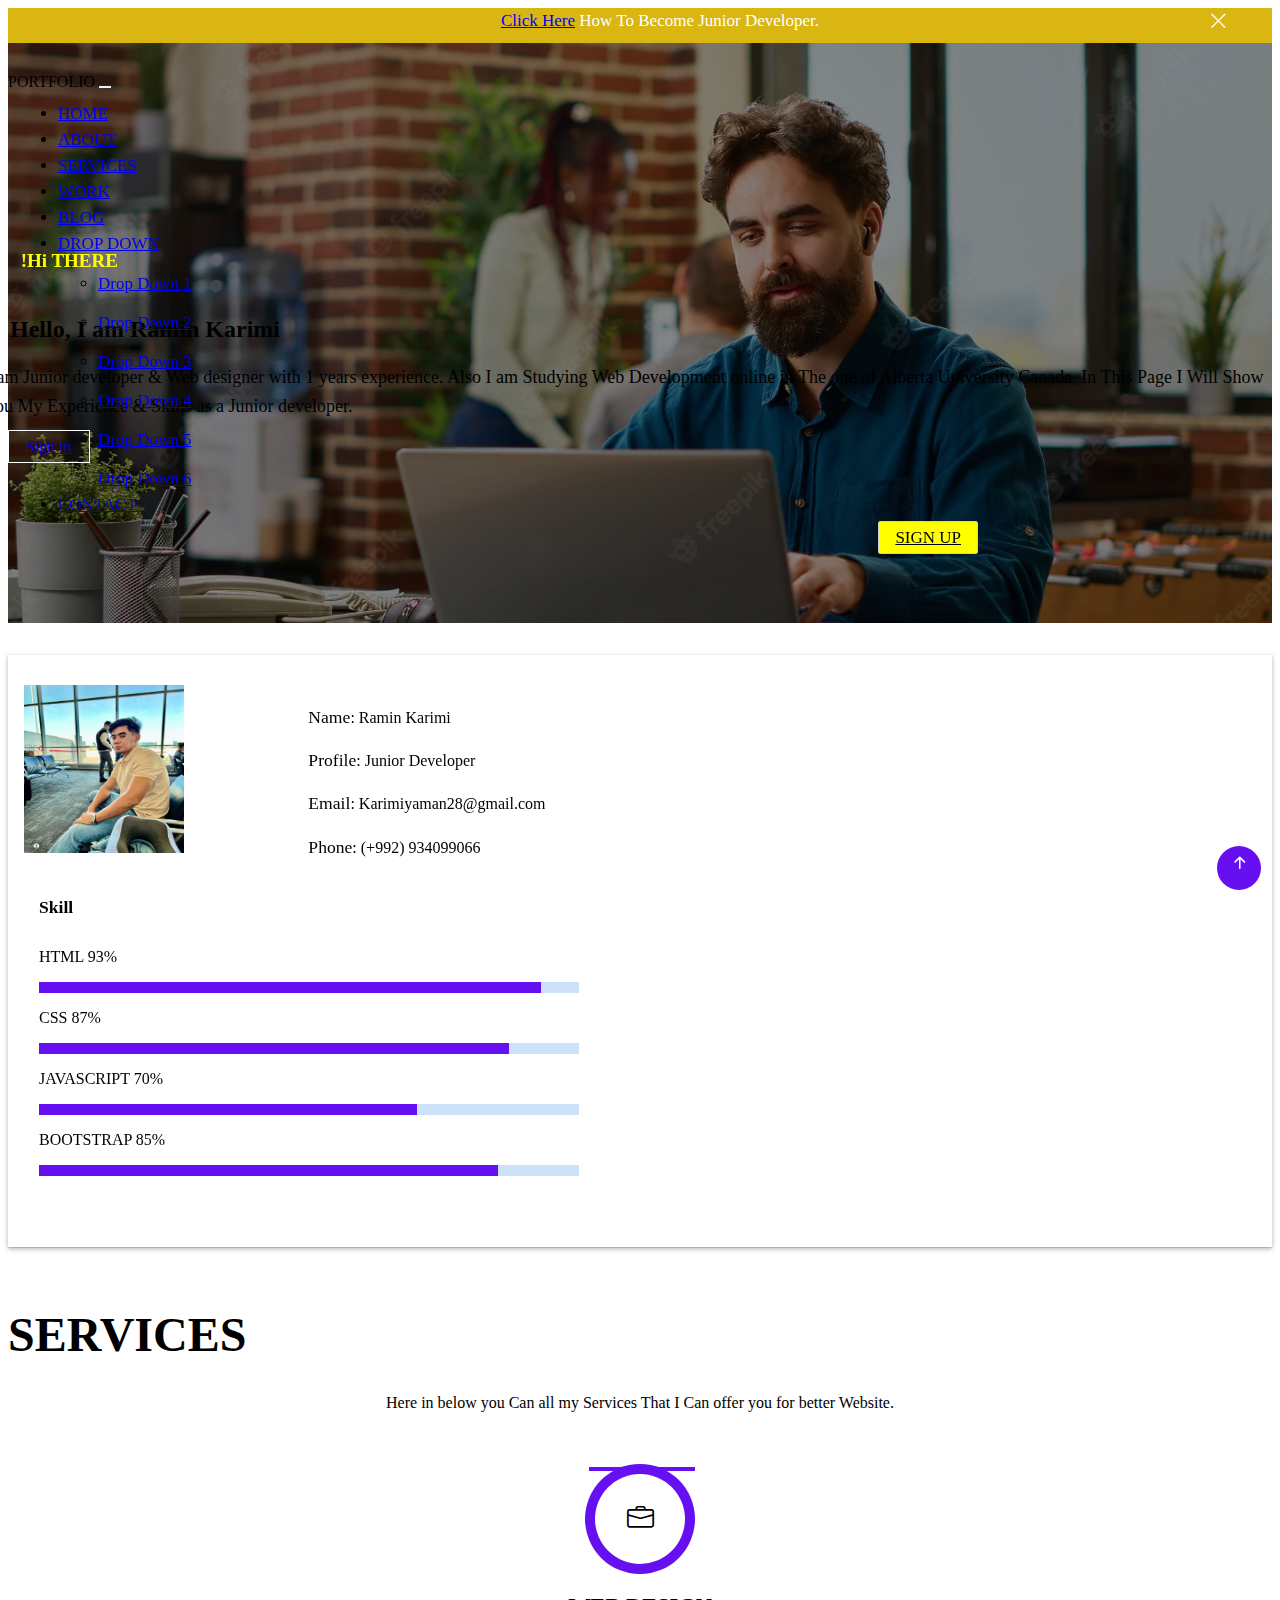
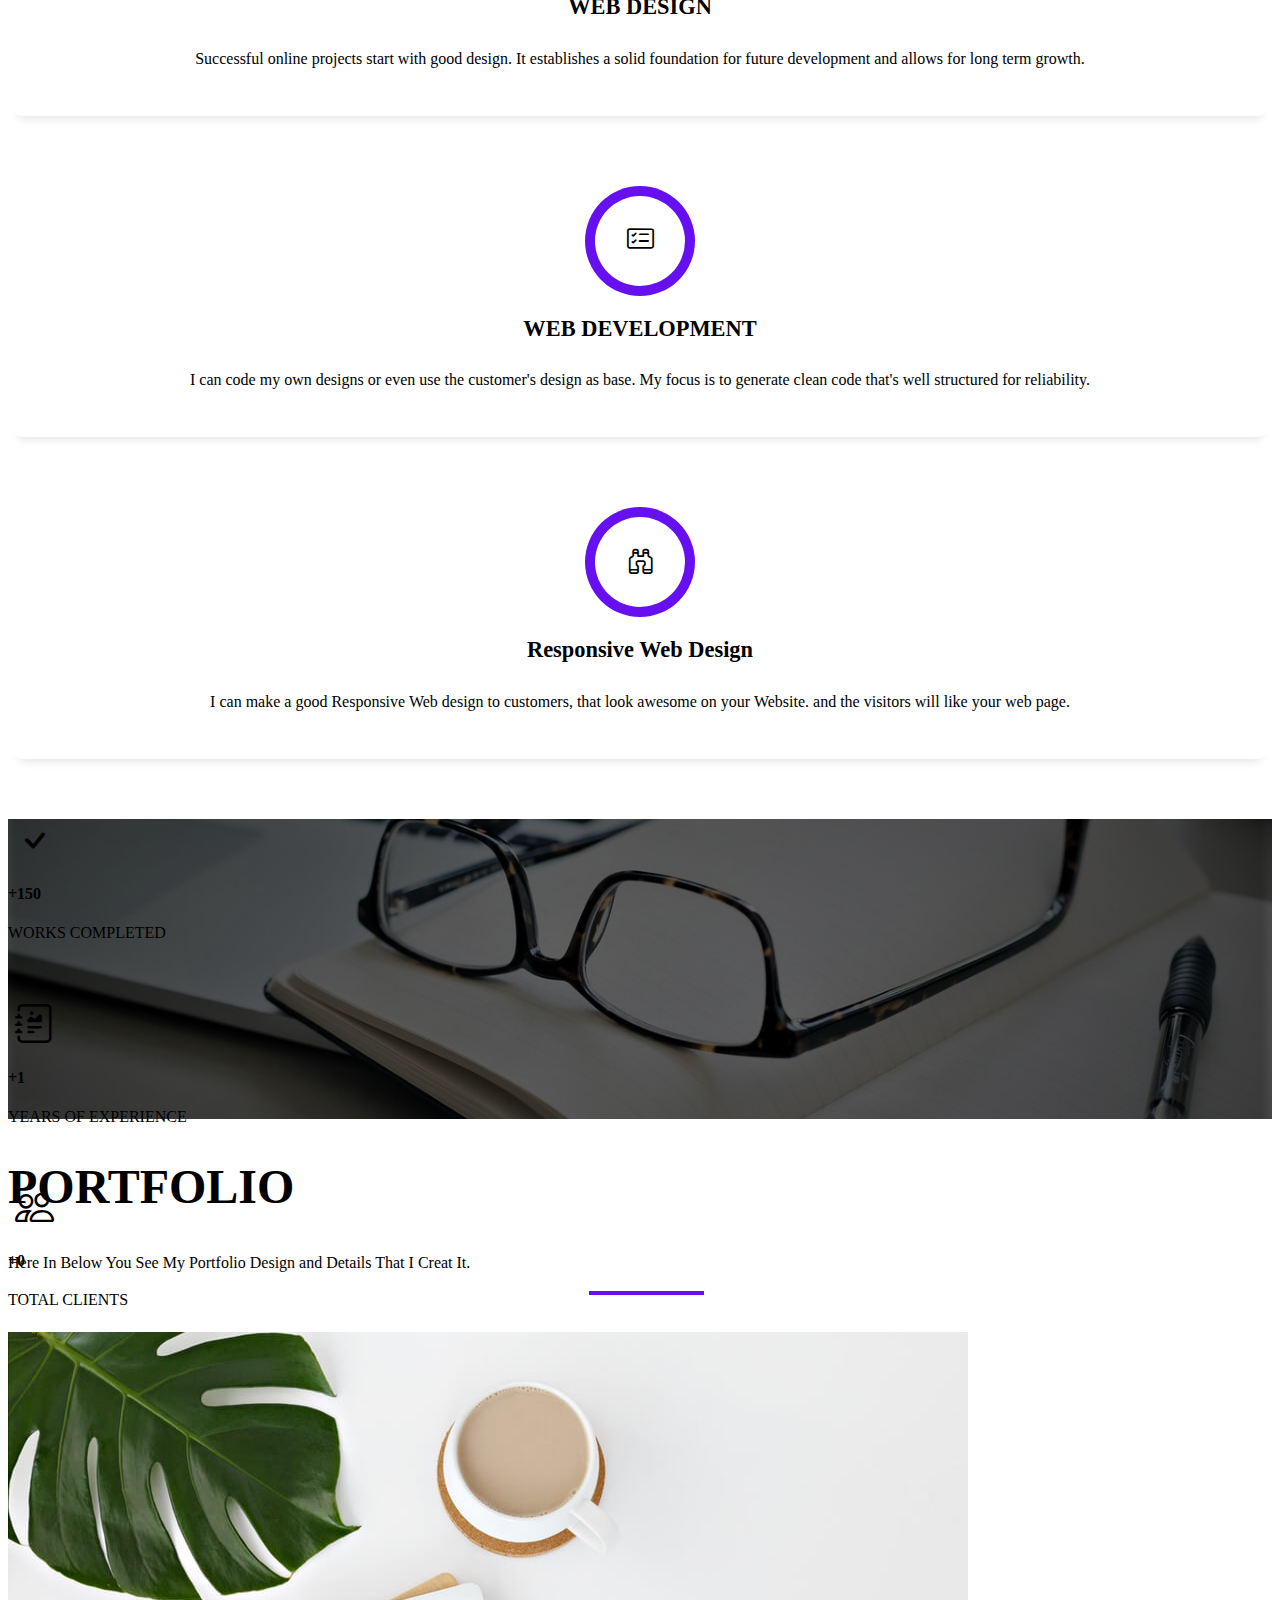
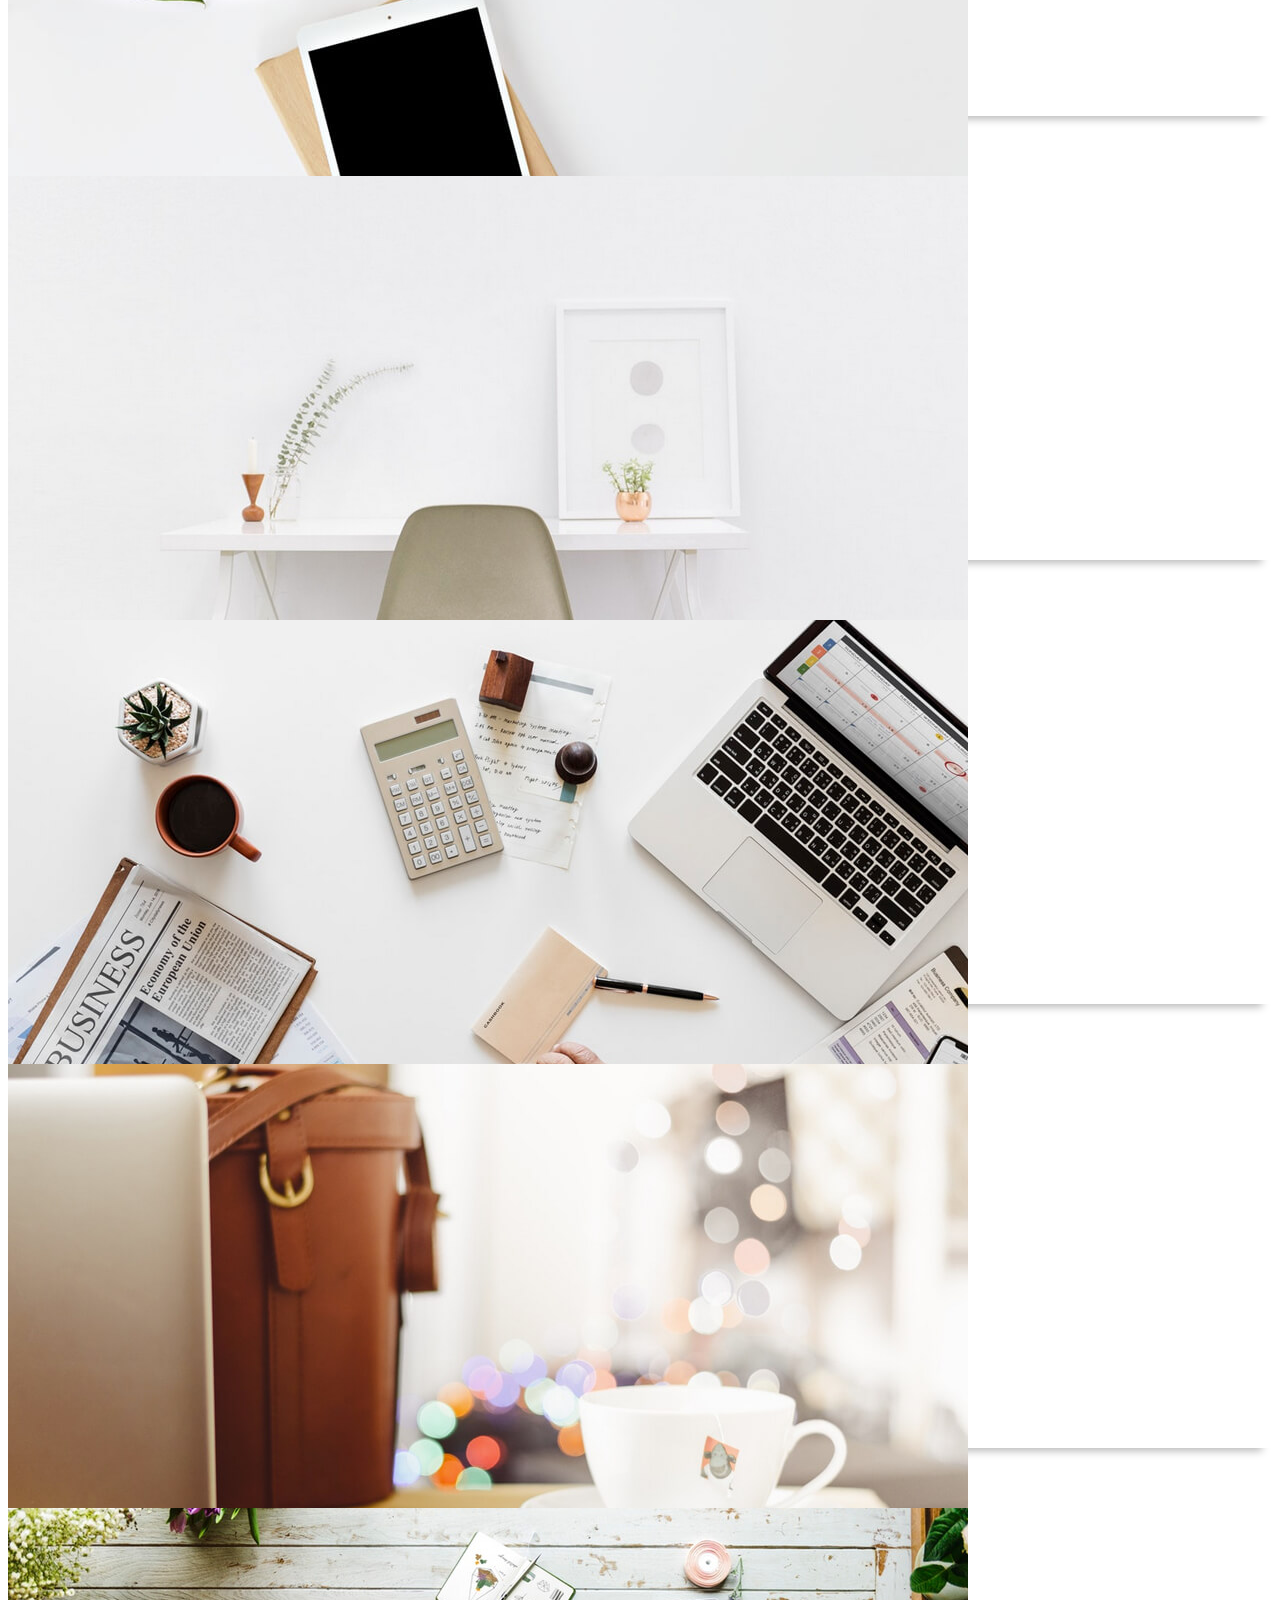
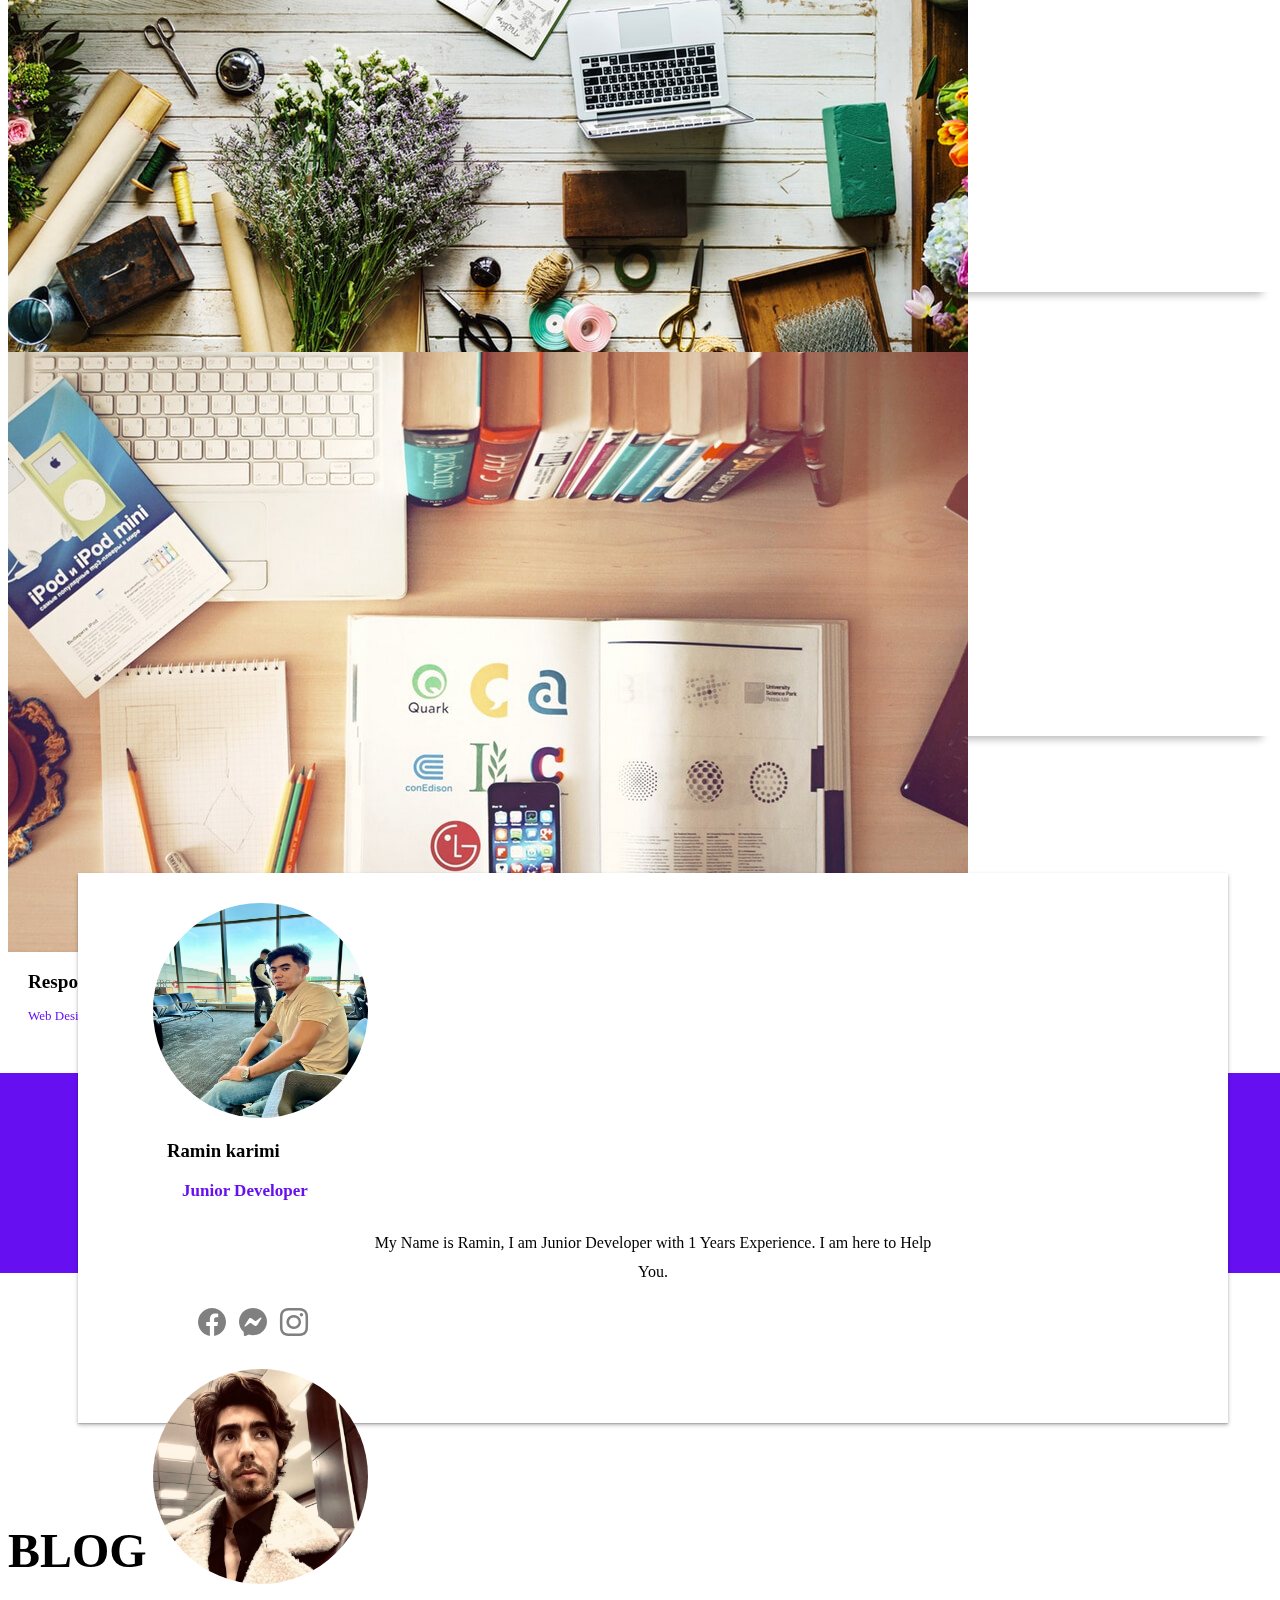
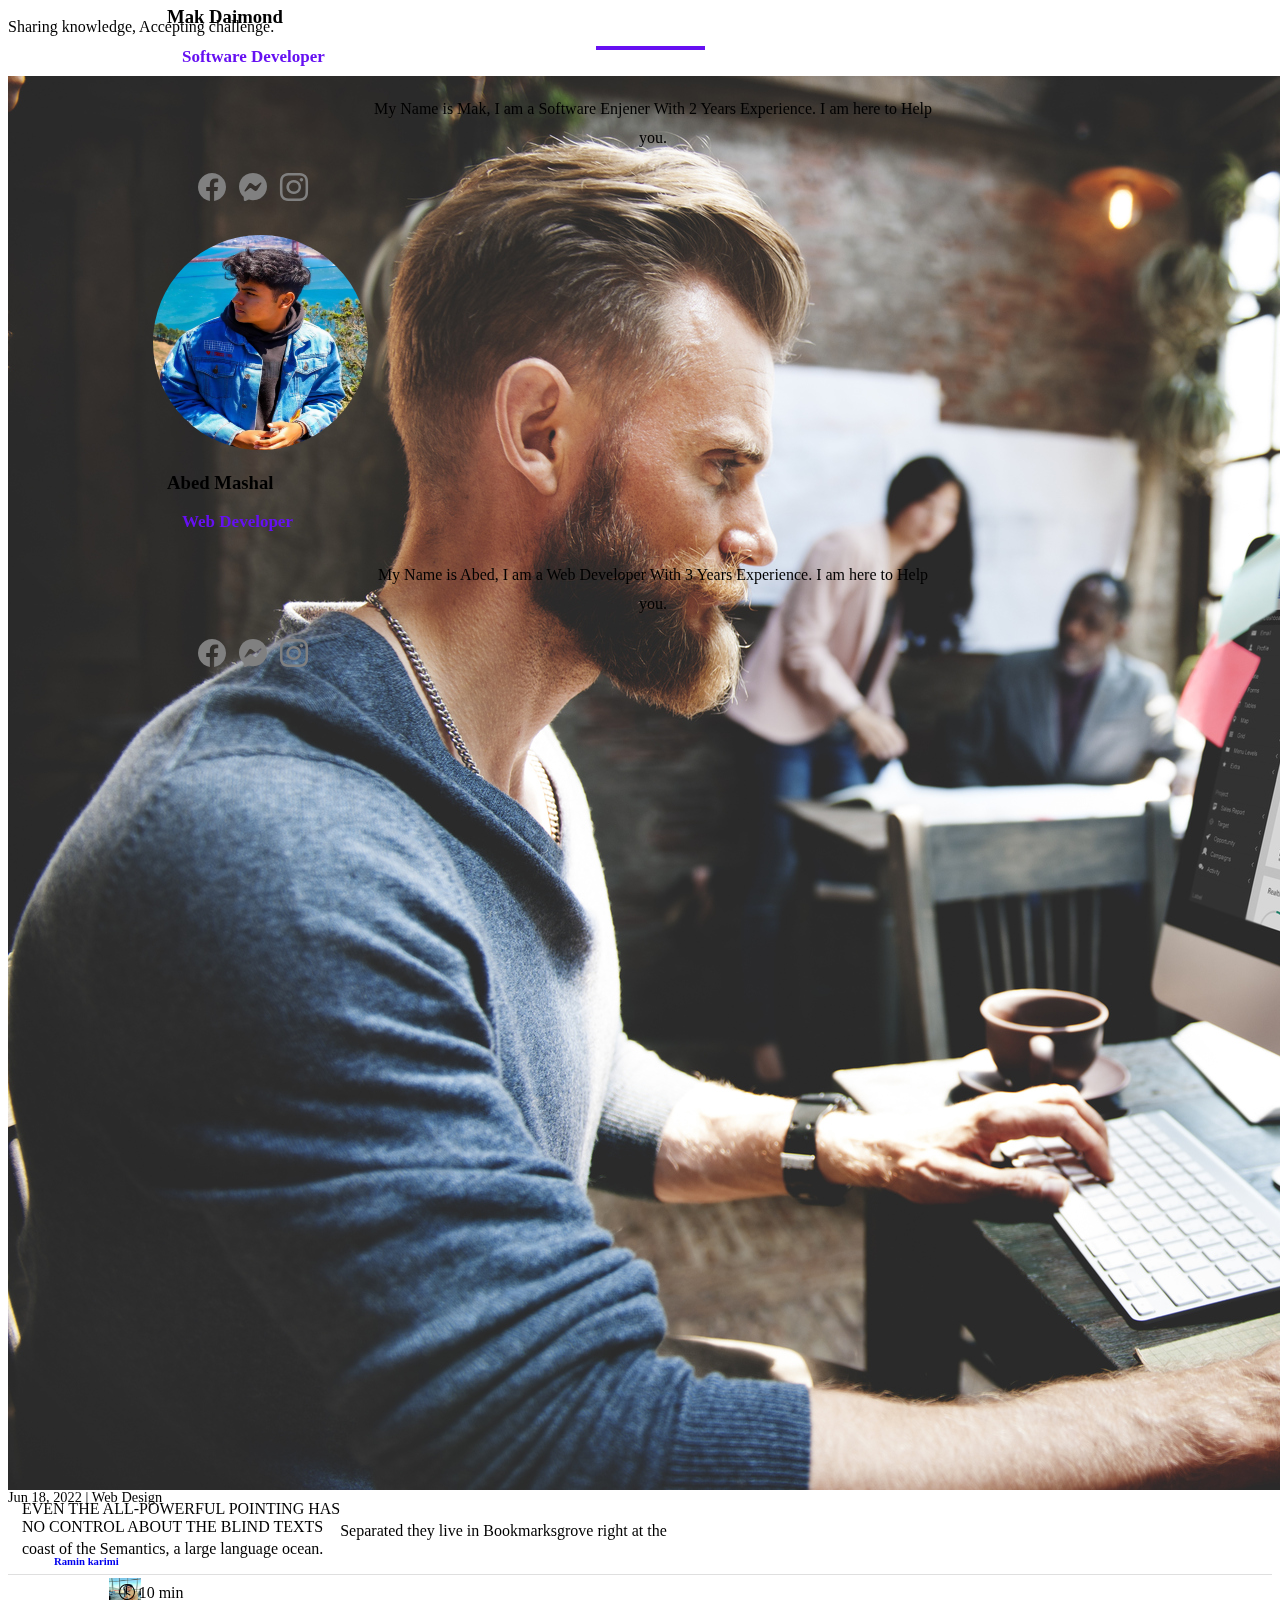
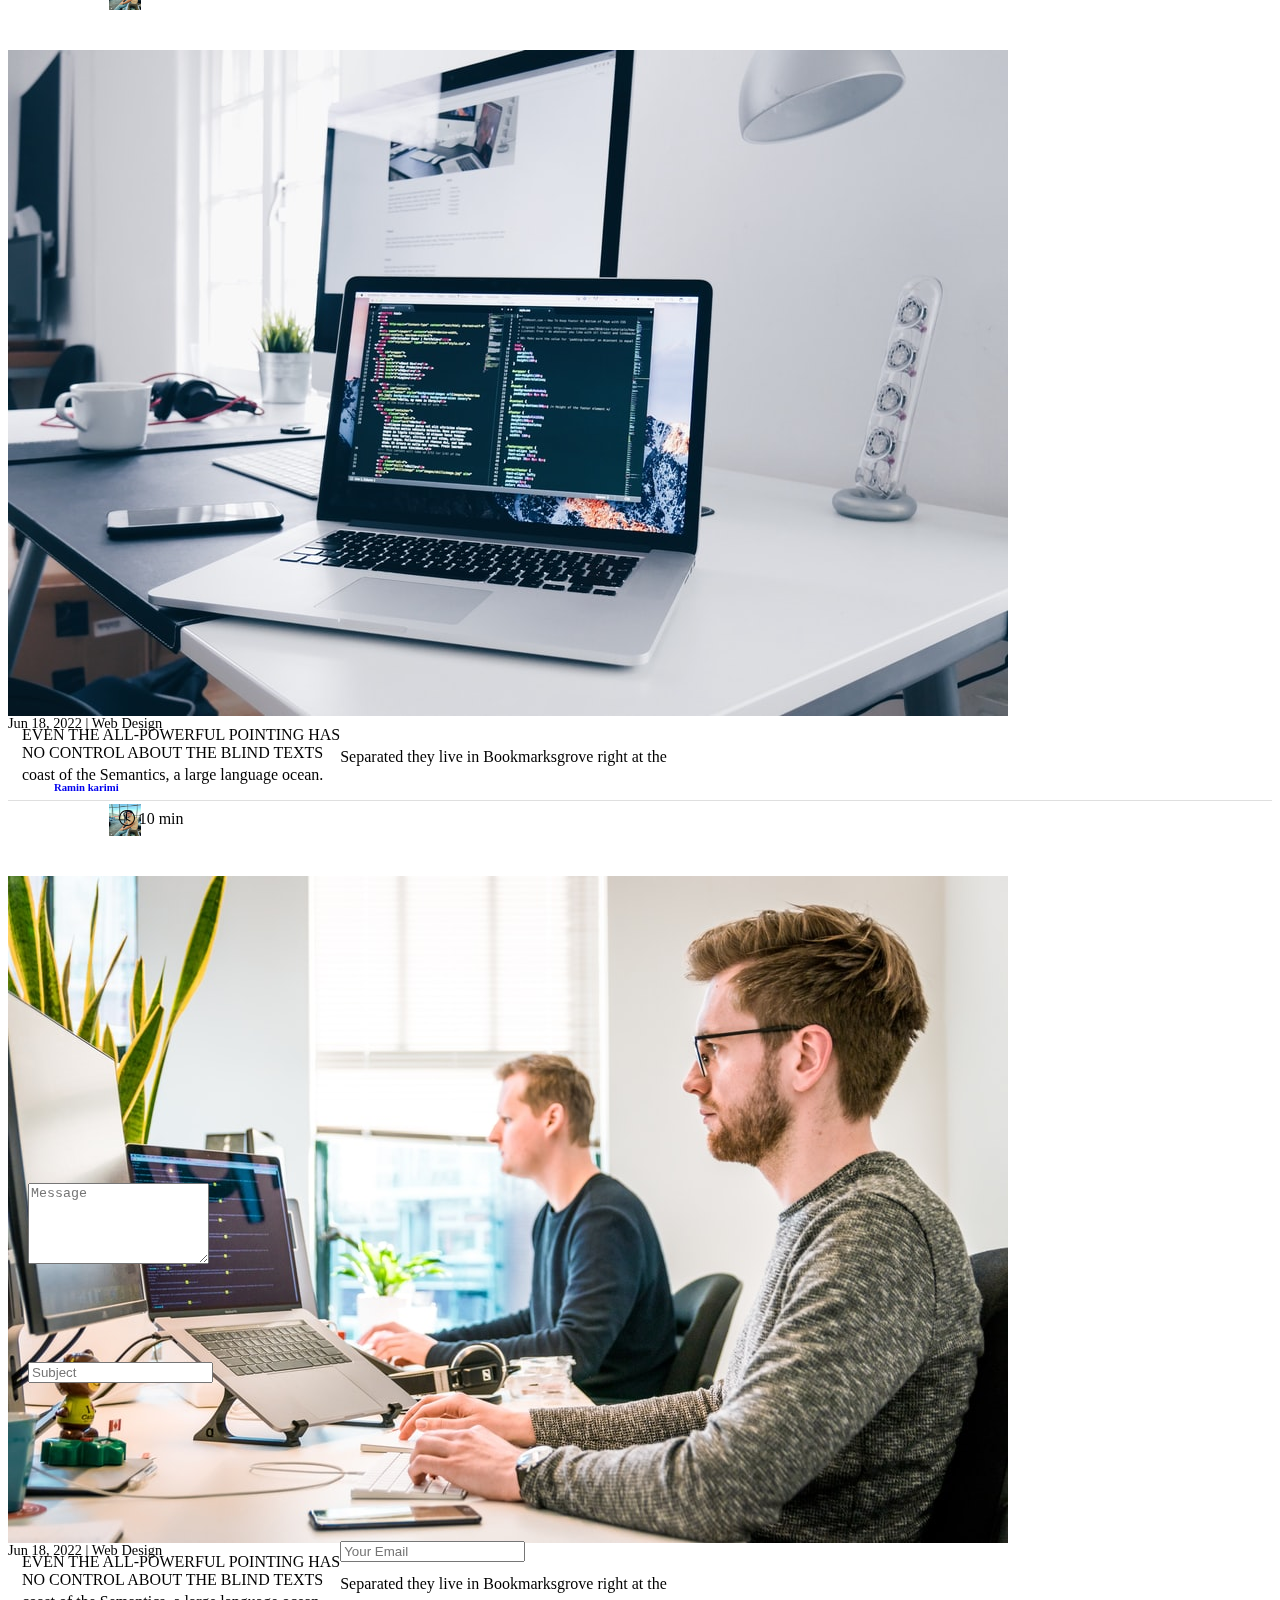
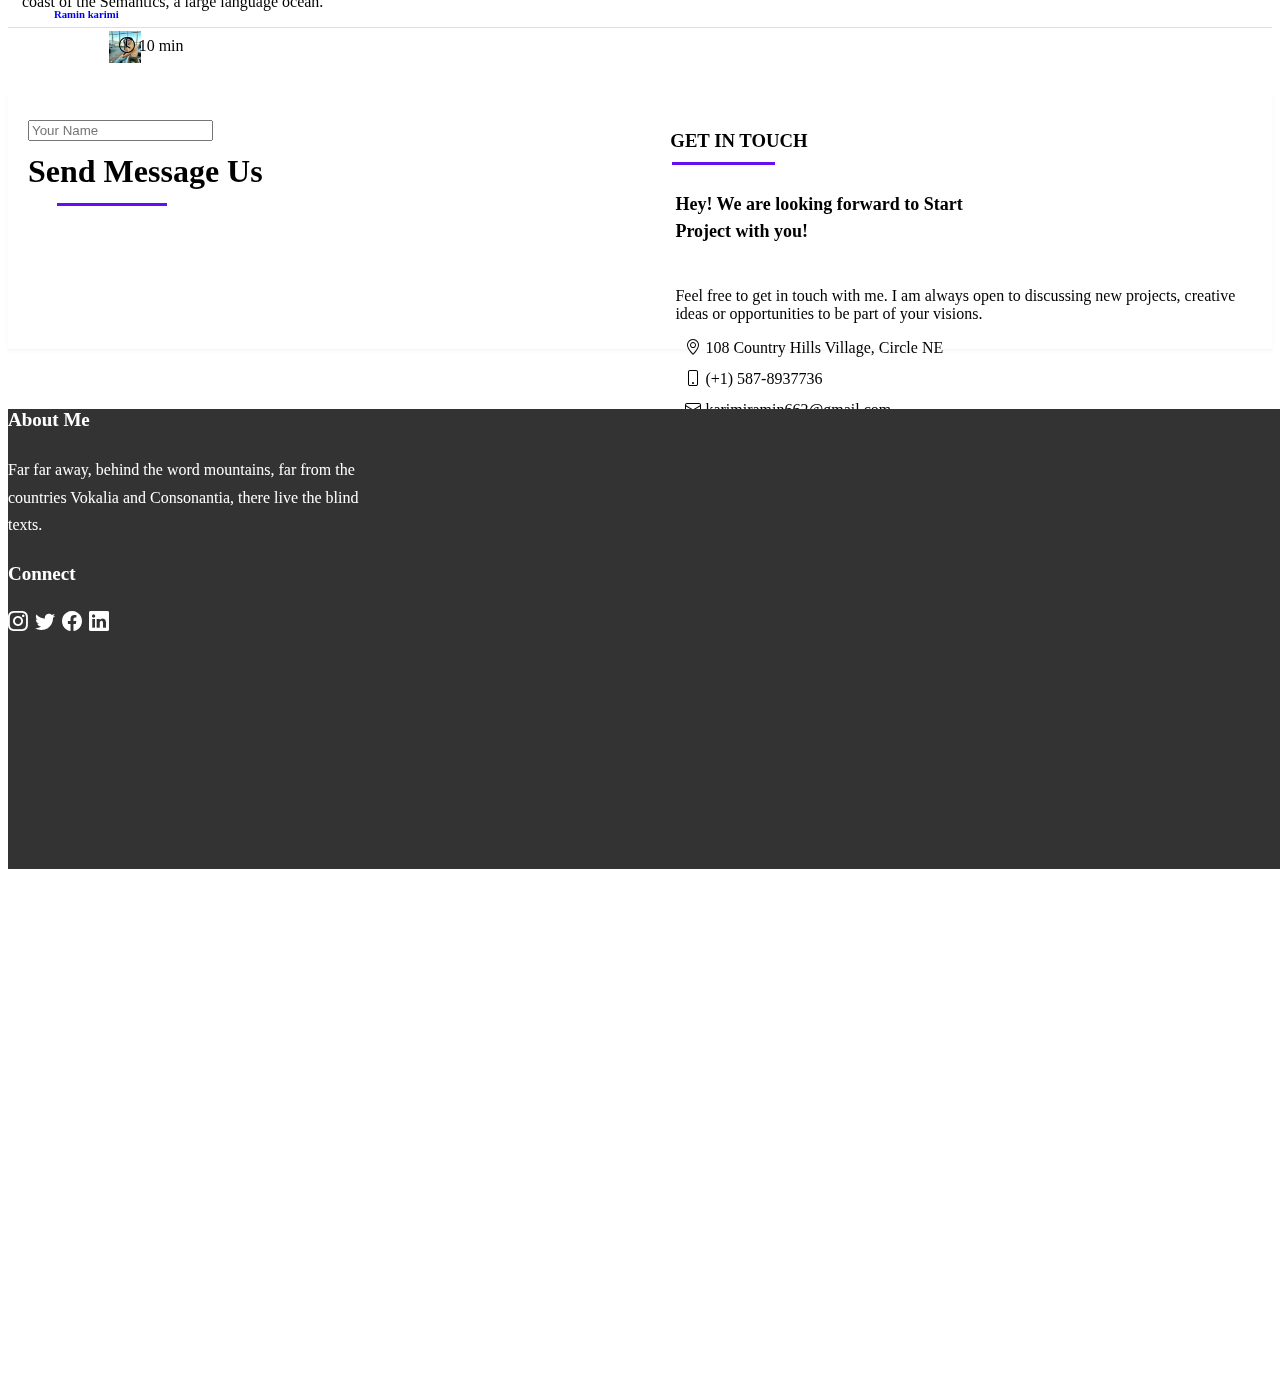
==== commit f36f30e8: "update css and index file" ====
--- a/index.html
+++ b/index.html
@@ -4,9 +4,8 @@
   <meta charset="utf-8">
   <meta name="viewport" content="width=device-width, initial-scale= 1.0; maximum-scale=1.0;"/>
   <link href="https://cdn.jsdelivr.net/npm/bootstrap@5.0.2/dist/css/bootstrap.min.css" rel="stylesheet" integrity="sha384-EVSTQN3/azprG1Anm3QDgpJLIm9Nao0Yz1ztcQTwFspd3yD65VohhpuuCOmLASjC" crossorigin="anonymous">
-  <link rel="stylesheet" type="text/css" href="css/style.css">
   <link rel="stylesheet" href="https://cdn.jsdelivr.net/npm/bootstrap-icons@1.7.2/font/bootstrap-icons.css">
-  <link rel="stylesheet" type="text/css" href="css/style.css">
+  <link rel="stylesheet" href="css/style.css">
   <link rel="stylesheet" href="https://cdnjs.cloudflare.com/ajax/libs/font-awesome/4.7.0/css/font-awesome.min.css">
  <title>PortFolio Website</title>
 
@@ -24,7 +23,7 @@
    </div>
 
   <!-- header -->
-   <nav id="navbar" class="navbar navbar-expand-lg navbar-light fixed-top">
+   <nav id="navbar" class="navbar navbar-expand-md fixed-top text-light">
    <div class="container-xxl">
     <span class="h2 text-light mt-2" id="logo">PORTFOLIO</span>
      <button class=" navbar-toggle navbar-toggler" type="button" data-bs-toggle="collapse" data-bs-target="#toggleMobileMenu" aria-controls="toggleMobileMenu" aria-expanded="false" aria-label="Toggle navigation">
@@ -34,23 +33,23 @@
         <div class="mx-auto"></div>
        <ul class="navbar-nav">
          <li class="nav-item">
-          <a href="#" class="nav-link text-light">HOME</a>
+          <a class="nav-link text-light" href="#home">HOME</a>
 
         </li>
          <li class="nav-item">
-          <a href="#ABOUT" class="nav-link text-light">ABOUT</a>
+          <a class="nav-link text-light" href="#about">ABOUT</a>
 
         </li>
         <li class="nav-item">
-          <a href="#service" class="nav-link text-light">SERVICES</a>
+          <a class="nav-link text-light" href="#services">SERVICES</a>
 
         </li>
         <li class="nav-item">
-          <a href="#work" class="nav-link text-light">WORK</a>
+          <a class="nav-link text-light" href="#work">WORK</a>
 
         </li>
         <li class="nav-item">
-          <a href="#blog" class="nav-link text-light">BLOG</a>
+          <a class="nav-link text-light" href="#blog">BLOG</a>
 
         </li>
         <li class="nav-item dropdown">
@@ -66,7 +65,7 @@
 
         </li>
           <li class="nav-item">
-         <a href="#contact" class="nav-link text-light">CONTACT</a>
+         <a class="nav-link text-light" href="#contact">CONTACT</a>
 
         </li>
         </ul>
@@ -96,7 +95,7 @@
       </div>
    <!-- End Body -->
      <!-- About Section -->
-   <section id="ABOUT" class="about-mf">
+   <section id="about" class="about-mf">
     <div class="container">
      <div class="row">
       <div class="col-sm-12">
@@ -169,7 +168,7 @@
         <!-- End About Section -->
 
     <!-- Service Section -->
-    <section id="service" class="service-mf">
+    <section id="services" class="service-mf">
      <div class="container">
       <div class="row">
        <div class="col-sm-12">
@@ -681,14 +680,11 @@
                     </div>
                      
                       <div class="col-md-12 col-lg-4 mb-4">
-                      <button type="submit" class="btn btn-lg" id="btn" onclick="openPopup()">Send Message</button>
+                      <button type="submit" class="btn btn-lg" id="btn">Send Message</button>
                      
                     </div>
-                    <div class="messg">
-                      <div class="success text-success" id="success">Your Message is Sent Succesfully Thank You.</div>
-                      <div class="wrong text-danger" id="wrong">Fields' Cant' Be Empty.</div>
-                    </div>
-                    </div>
+                  </div>
+                    
                    </div>
                  </form>
                  <div class="col-md-6">
@@ -732,23 +728,6 @@
         </div>
       </div>
     </section>
-
-      <!-- Popup Message -->
-
-         <div class="popup" id="popup">
-              <div class="popup-info">
-                <div class="popup-p">
-                  <div class="pop-ico">
-                  <i class="bi bi-check-lg"></i>
-                </div>
-                    <h2>Thank You!</h2>
-                        <p>Your Details Has Been Sent Succesfully, <br> Thank You.</p>
-                        <a href="#" class="ok" onclick="closePopup();">OK</a>
-                    </div>
-                 </div>
-              </div>
-
-      <!-- End Popup message -->
             <!-- End Contact Section -->
             <!-- Footer Section -->
             <footer>
--- a/css/style.css
+++ b/css/style.css
@@ -1,12 +1,9 @@
-
 
 html{
-	margin: 0;
-	padding: 0;
-	-webkit-text-size-adjust: none;
-}
-
-
+	scroll-behavior: smooth;
+	scroll-padding-top: var(--scroll-padding, 50px);
+
+}
 
 @media screen and (max-width: 900px) {
 	html {
@@ -16,10 +13,8 @@
 }
 
 body{
-	background-color: #f5f5f5;
-    overflow-x: hidden;
-	
-}
+	overflow-x: hidden;
+	}
 .banners{
 	position: relative;
 	background-color: #d9b611;
@@ -53,7 +48,7 @@
 @media screen and (max-width: 900px) {
 	.banners {
 		position: relative;
-		margin-top: 57px;
+		margin-top: 0px;
 		z-index: 2;
 	}
 
@@ -75,9 +70,21 @@
 
 	}
 }
+
 .navbar{
-	margin-top: 29px;
-}
+	width: 100%;
+	position: fixed;
+	margin-top: 30px;
+}
+
+@media screen and (max-width:900px) {
+	.navbar{
+		overflow-x: hidden;
+		top: 0;
+	}
+	
+}
+
 
 .mobile-nav-toggle {
     color: #fff;
@@ -109,25 +116,12 @@
 		display: block;
 		
 	}
-	
 }
 
 @media (max-width: 900px) {
-    .container {
-      padding:0;
-      margin:0;
-    }
-    body {
-      overflow-x: hidden;
-    }
-   
-    .navbar{
-    	padding-top: 3px;
-    	margin-top: 0;
-    	background: #6610f2;
-    	overflow-x: hidden;
-    }
-   
+   body{
+   	overflow-x: hidden;
+   }
     .navbar-toggler{
     	margin-top: 1px;
     }
@@ -147,7 +141,7 @@
 .image{
 	background-image: linear-gradient( rgba(0, 0, 0, 0.4), rgba(0, 0, 0, 0.4) ), url(../images/web.webp);
 	height: 600px;
-	margin-top: 0px;
+	margin-top: -20px;
 	background-repeat: no-repeat;
 	background-size: cover;
 	display: flex;
@@ -326,8 +320,10 @@
 }
 @media screen and (max-width: 900px) {
    .skill-mf{
-   	margin-top: -140px;
+   	margin-top: 8px;
    	float: left;
+   	position: relative;
+   	left: -3.7%;
    	
    }
    .skillbar{
@@ -374,6 +370,7 @@
 	.box-shadow-full {
     padding: 1rem;
     position: relative;
+    margin-top: 0px;
     background-color: #fff;
     z-index: 2;
     box-shadow: 0 1px 1px 0 rgb(0 0 0 / 13%), 0 2px 5px 0 rgb(0 0 0 / 29%);
@@ -386,7 +383,7 @@
    .img-fluid{
    	position: absolute;
    	top: 0.7%;
-   	left: 3%;
+   	left: 0%;
    }
    
 
@@ -394,7 +391,7 @@
 
 }
    .about-info{
-	margin-left: -29px;
+	margin-left: -43px;
 	margin-top: 6px;
 
   }
@@ -445,7 +442,7 @@
        position: absolute;
        top: 94%;
        z-index: 9;
-       left: -46%;
+       left: -49%;
     }
 
 
@@ -453,8 +450,8 @@
 	#about-parag{
 		position: relative;
 		width: 400px;
-		margin-top: -190px;
-		left: -52%;
+		margin-top: -150px;
+		left: -54.5%;
 
 	}
 }
@@ -1175,26 +1172,6 @@
  
 }
 
-.popup{
-	width: 400px;
-	height: 360px;
-	background-color: #333;
-	position: absolute;
-	top: 0%;
-	left: 50%;
-	transform: translate(-50%, -50%) scale(0.1);
-    visibility: hidden;
-    transition: transform 0.4s, top 0.4s;
-
-}
-
-
-.open-pop{
-	top: 50%;
-	transform: translate(-50%, -50%) scale(1);
-	visibility: visible;
-}
-
 .popup-info{
 	position: absolute;
 	left: 8%;
@@ -1235,20 +1212,6 @@
 	margin-left: 43px;
 }
 
-.popup-p a{
-	font-size: 19px;
-	padding: 12px 110px;
-	background-color: #4ee44e;
-	color: #fff;
-	text-decoration: none;
-	position: absolute;
-	left: 15%;
-    margin-top: 56px;
-}
-
-.ok{
-	margin-top: 30px;
-}
 footer{
 	width: 1560px;
 	height: 460px;
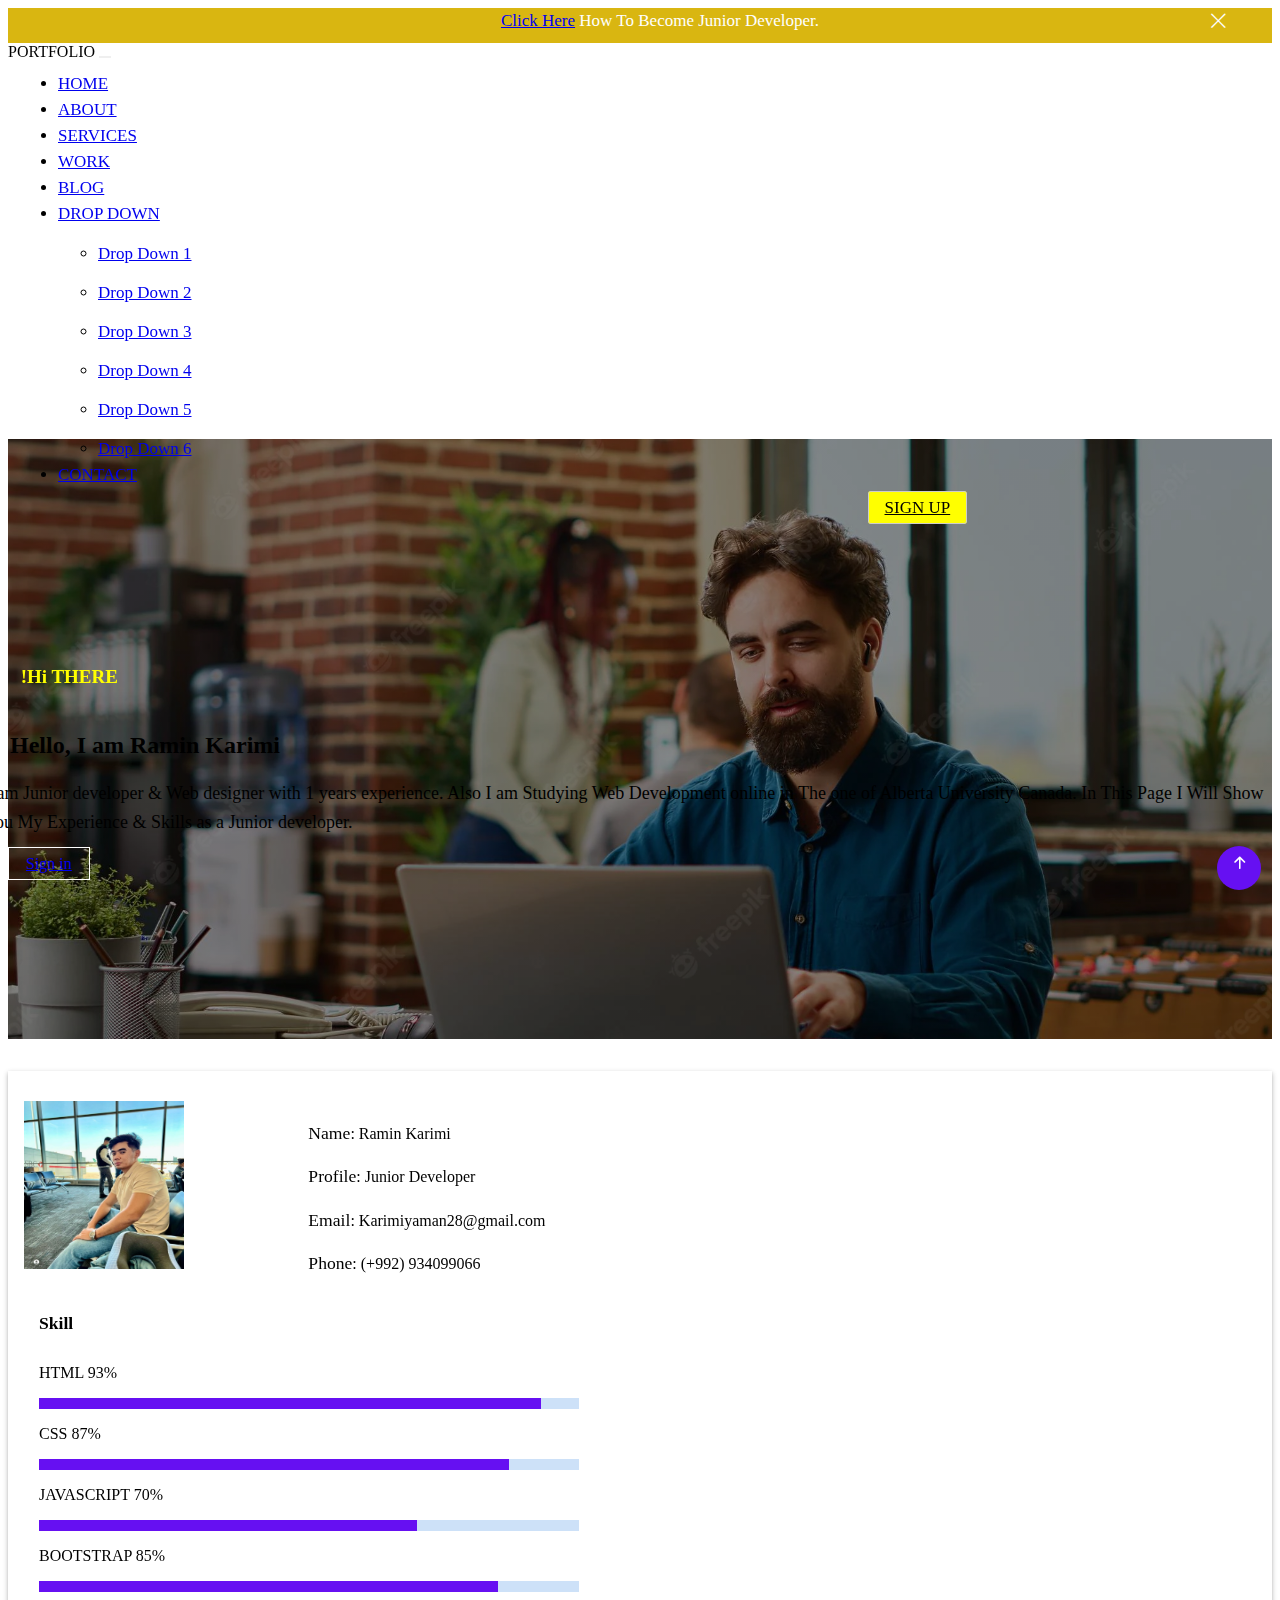
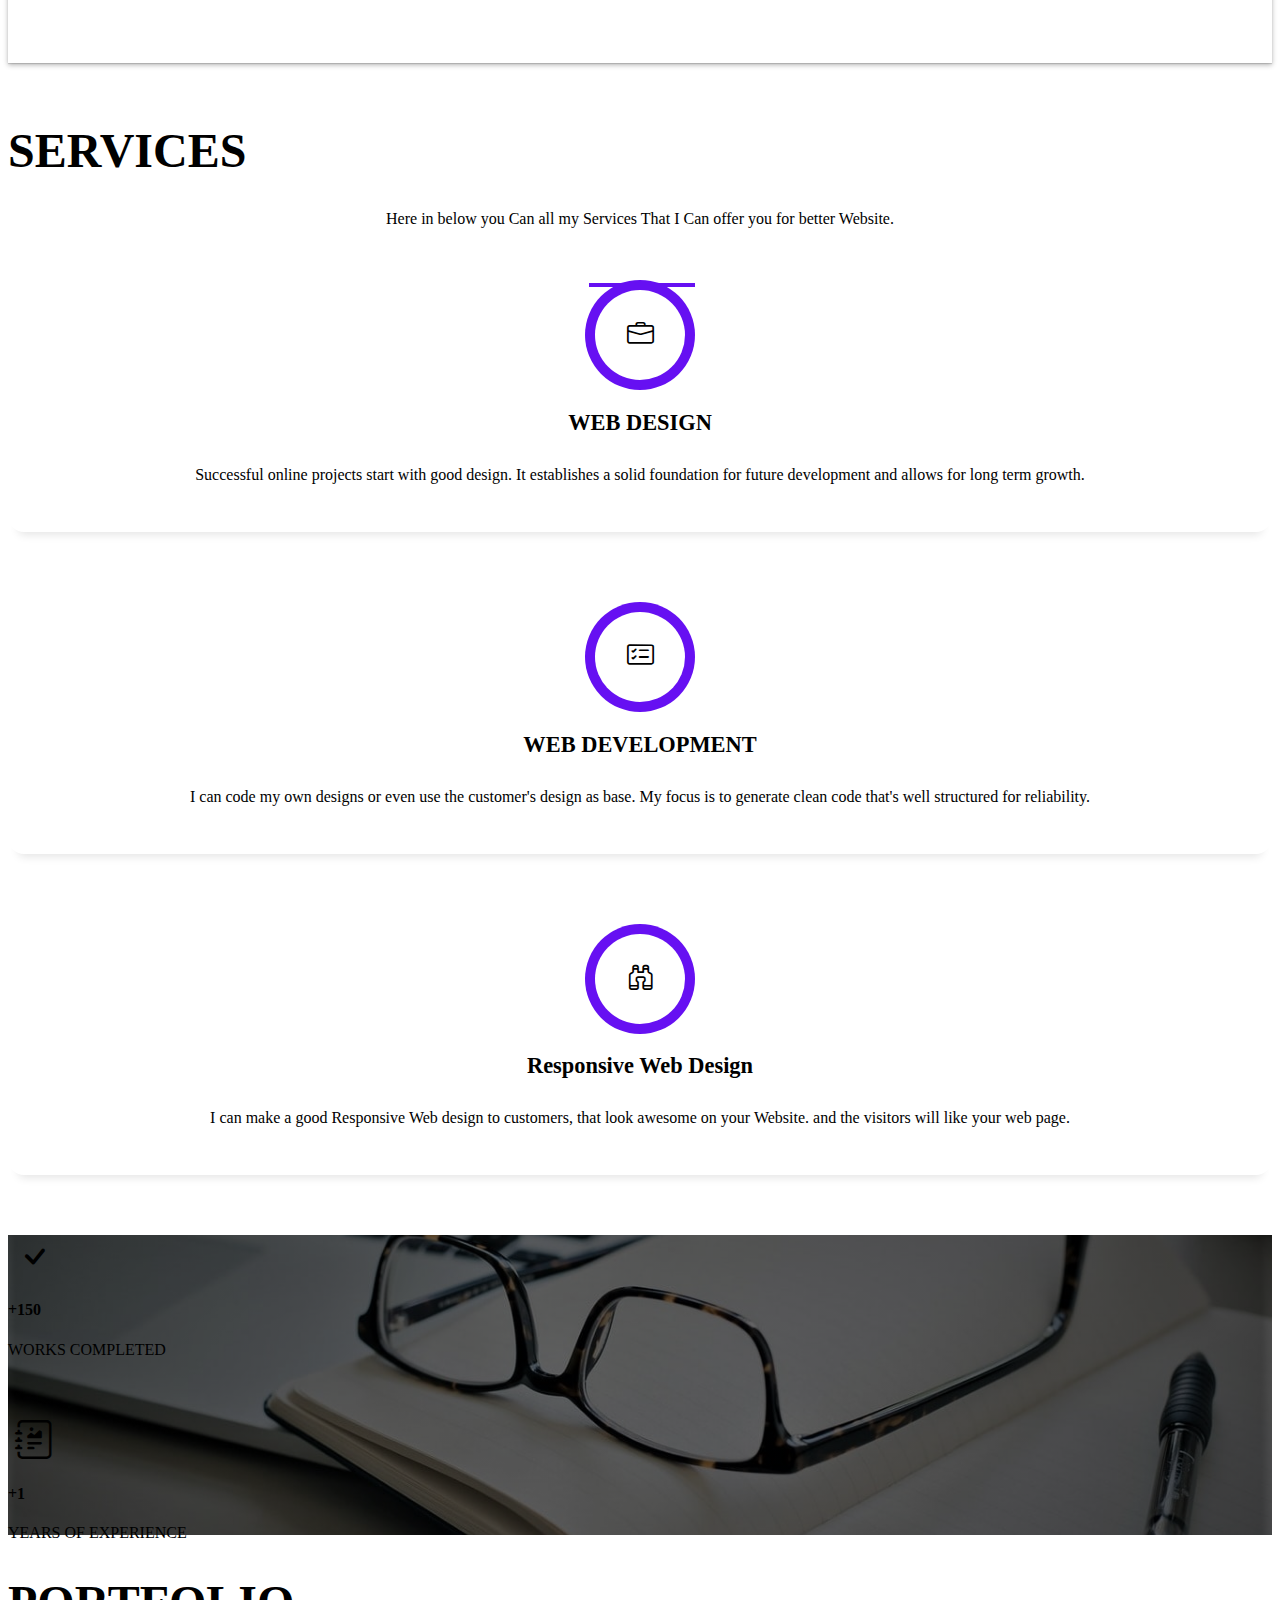
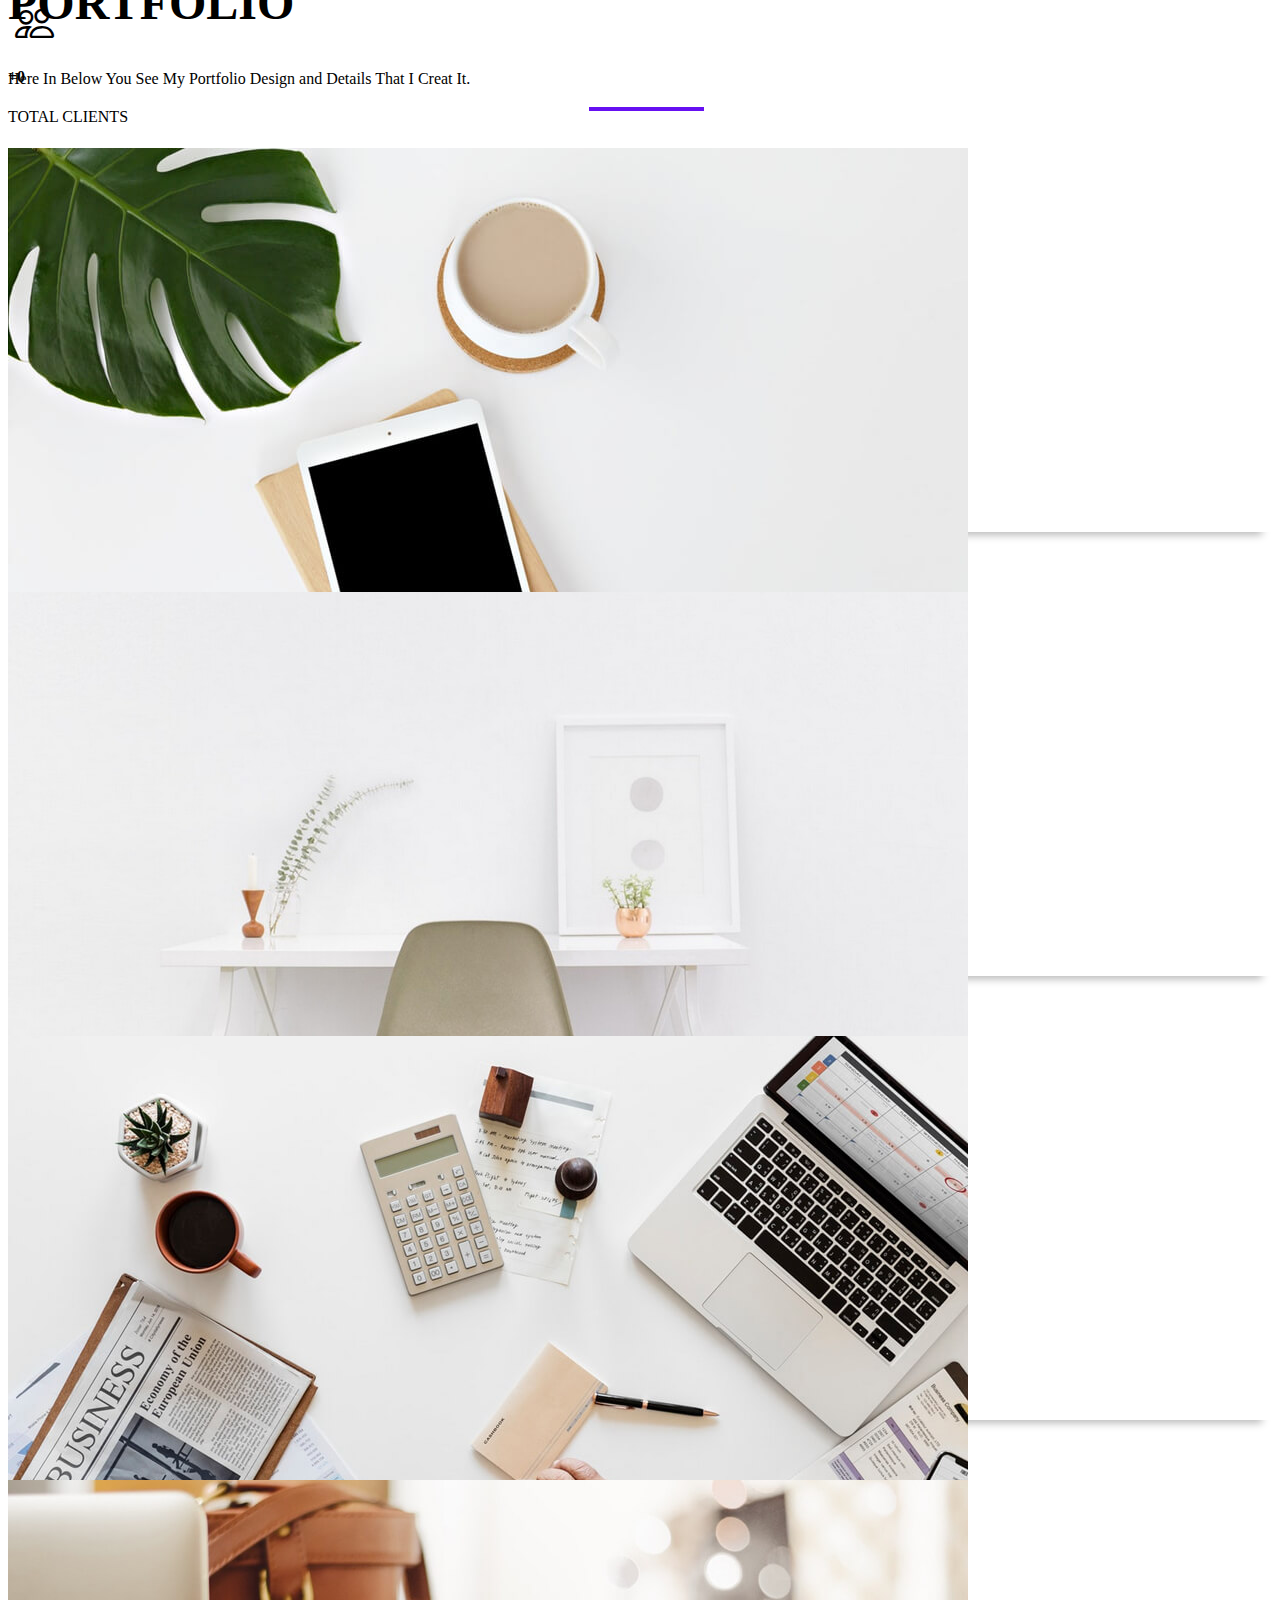
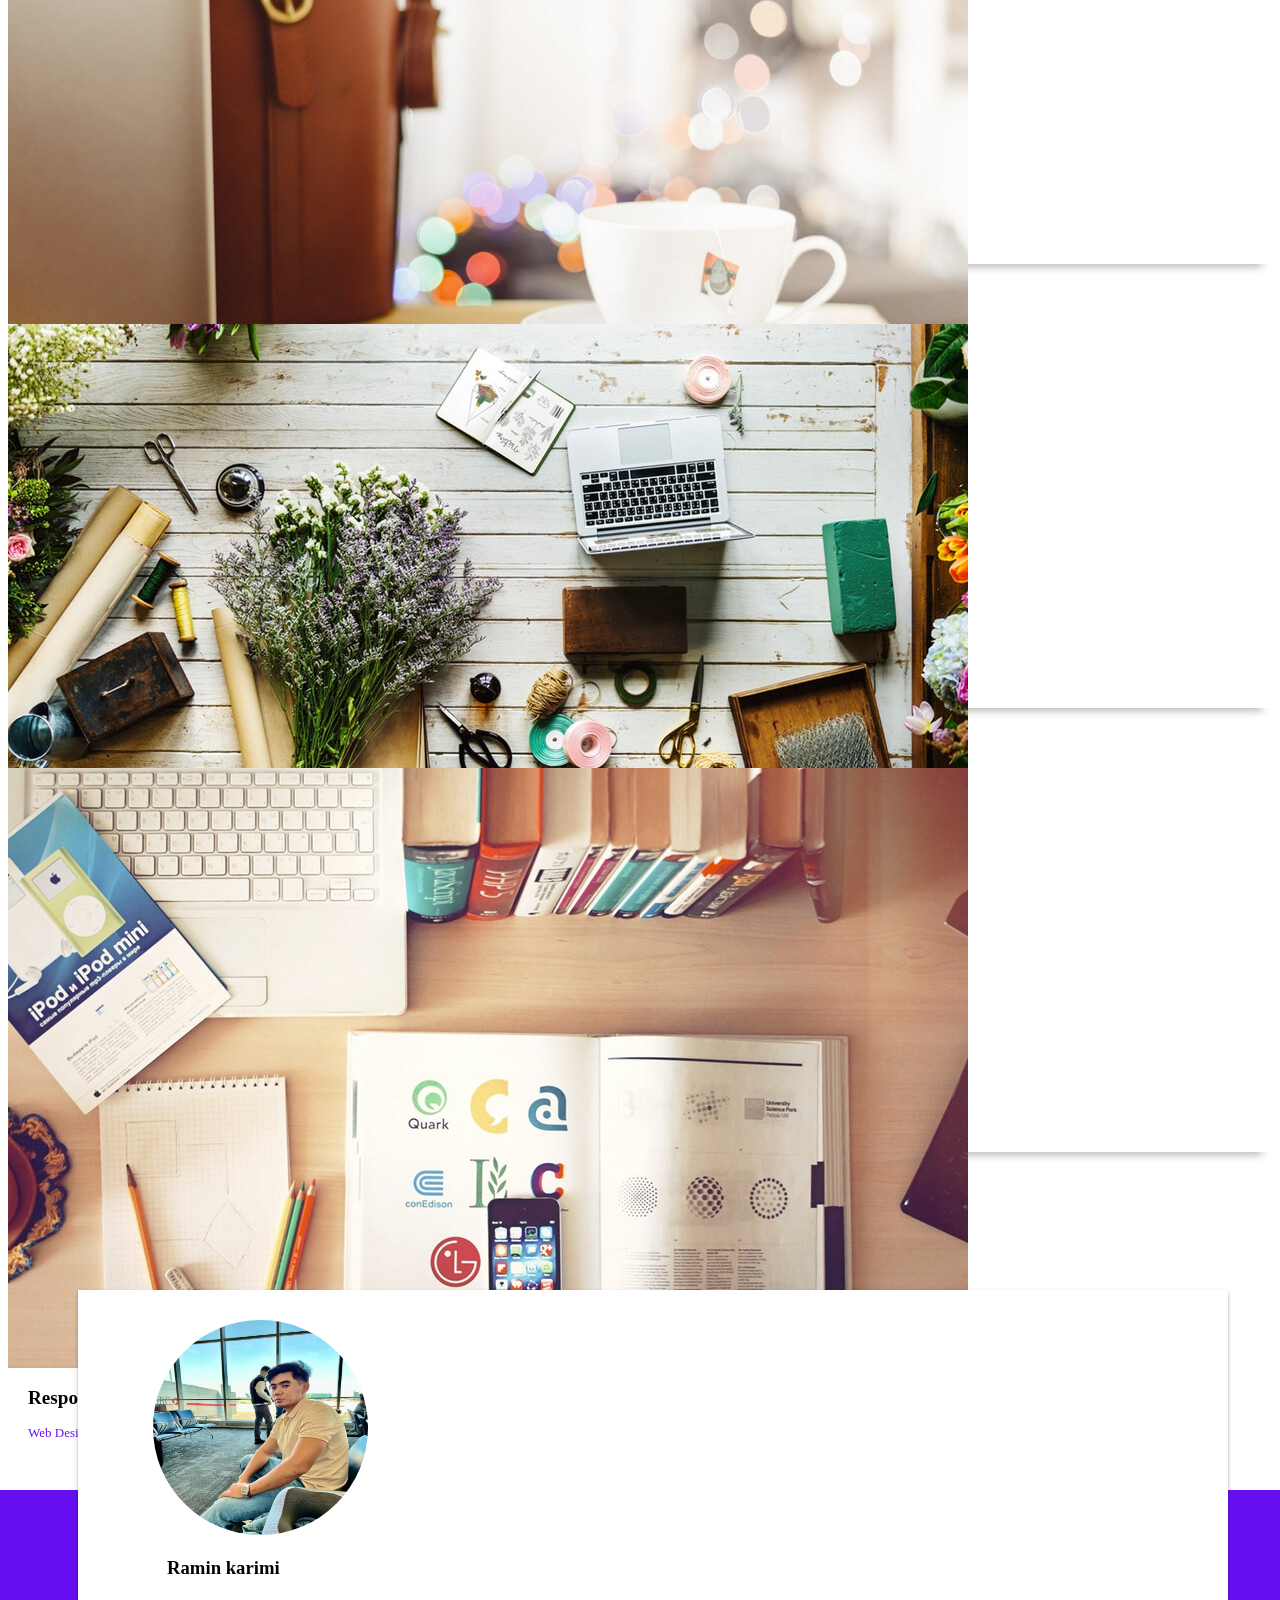
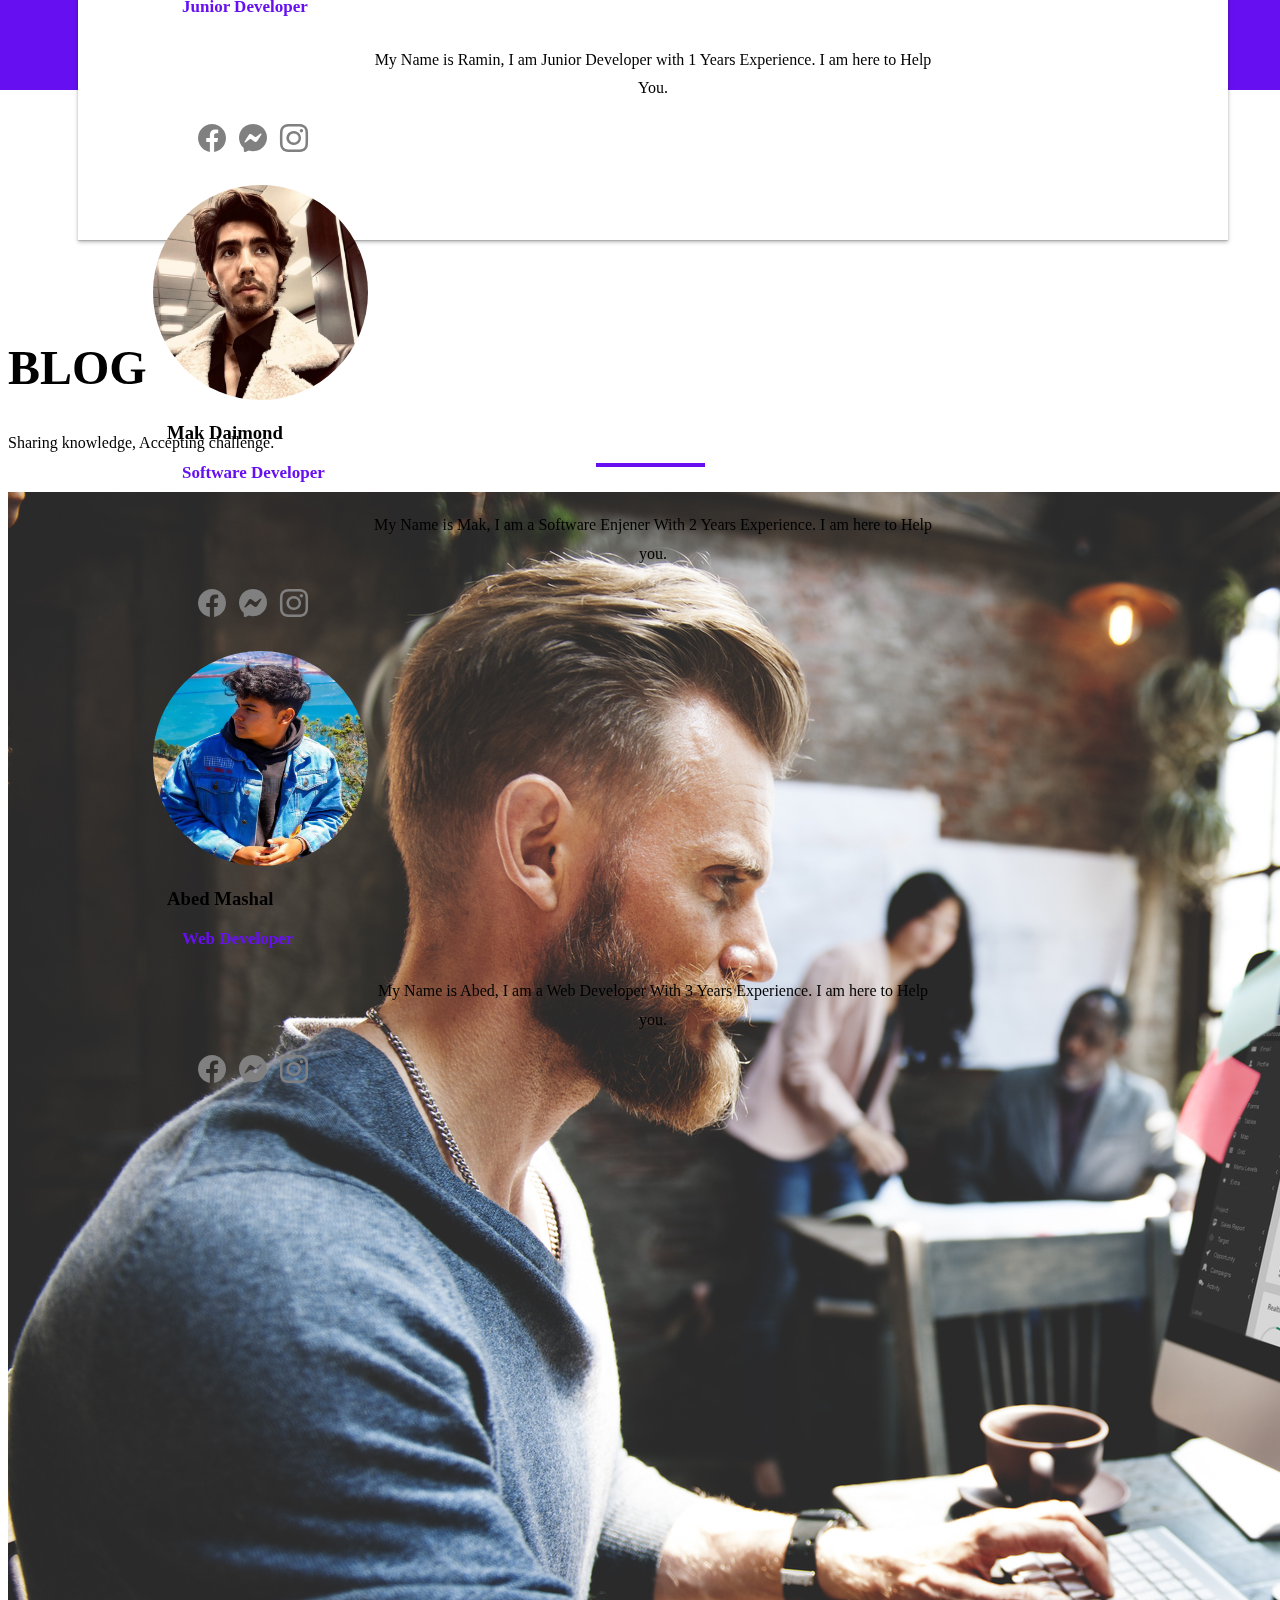
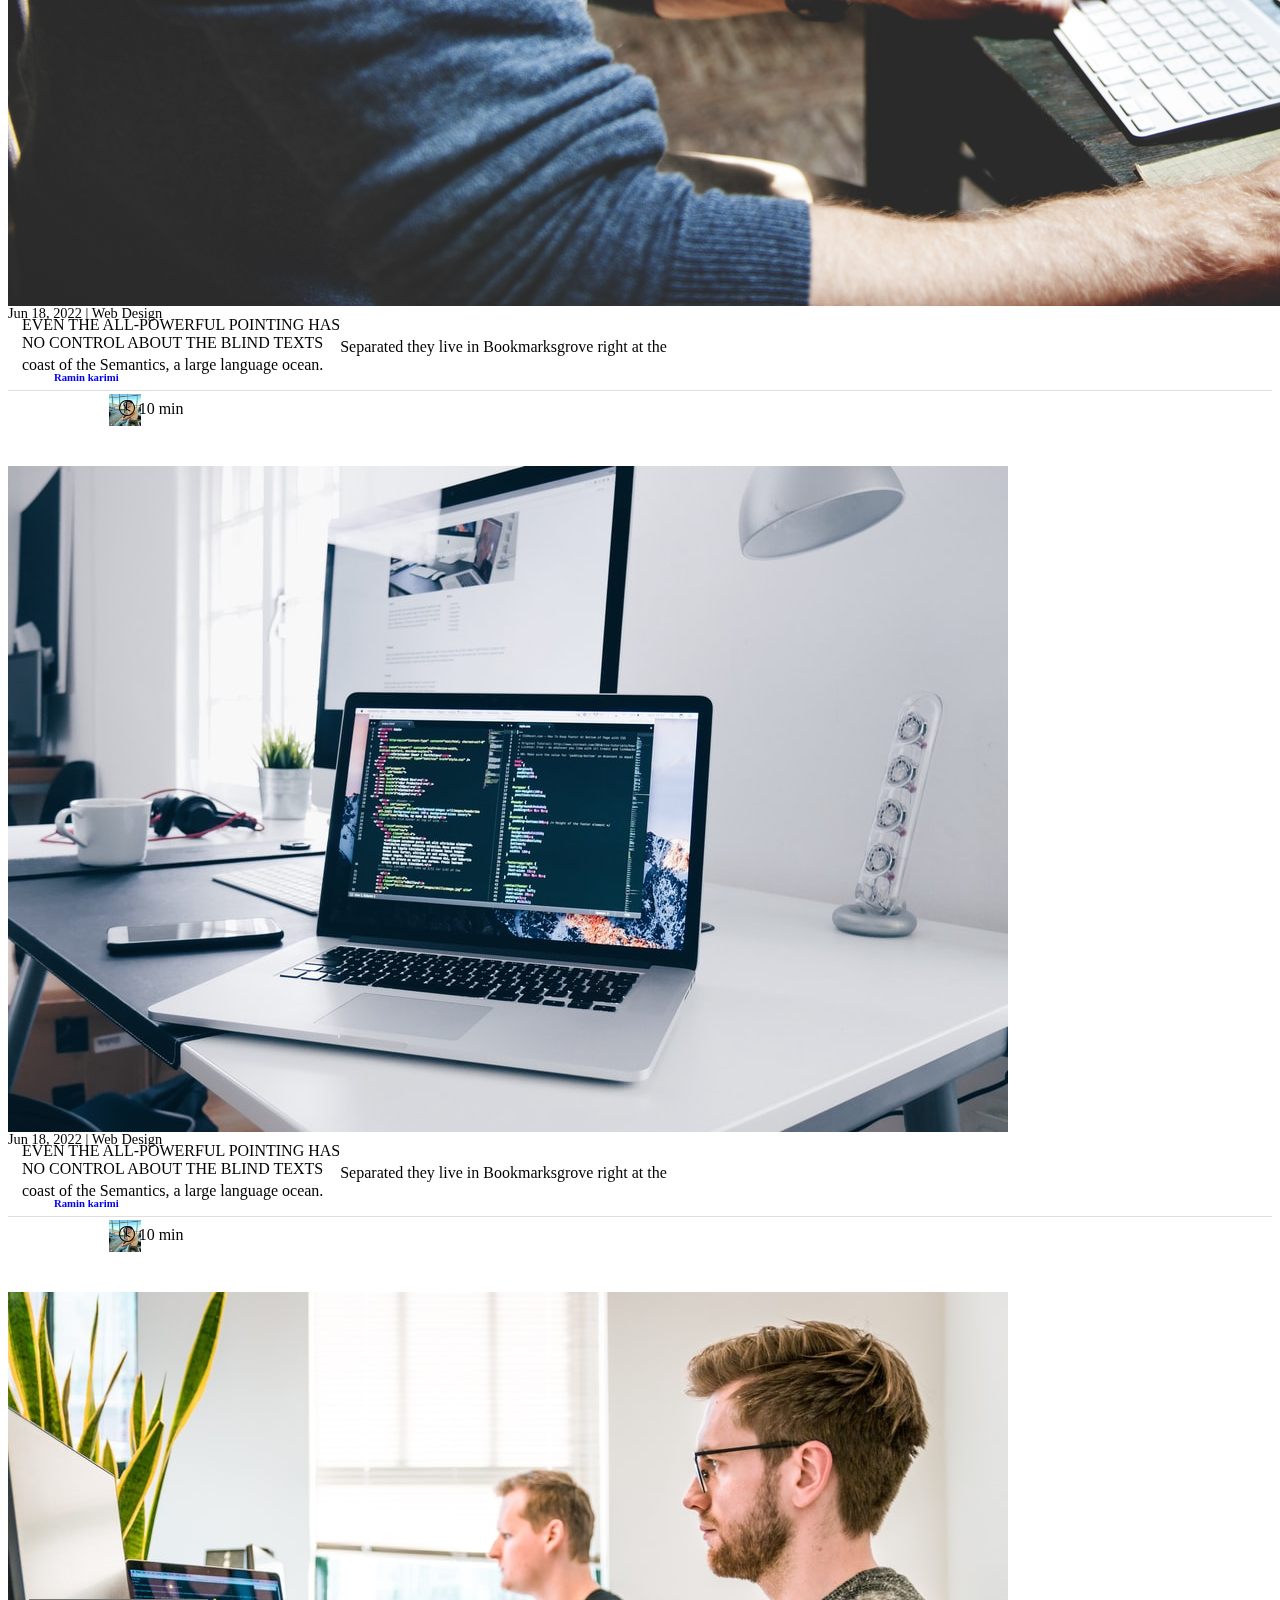
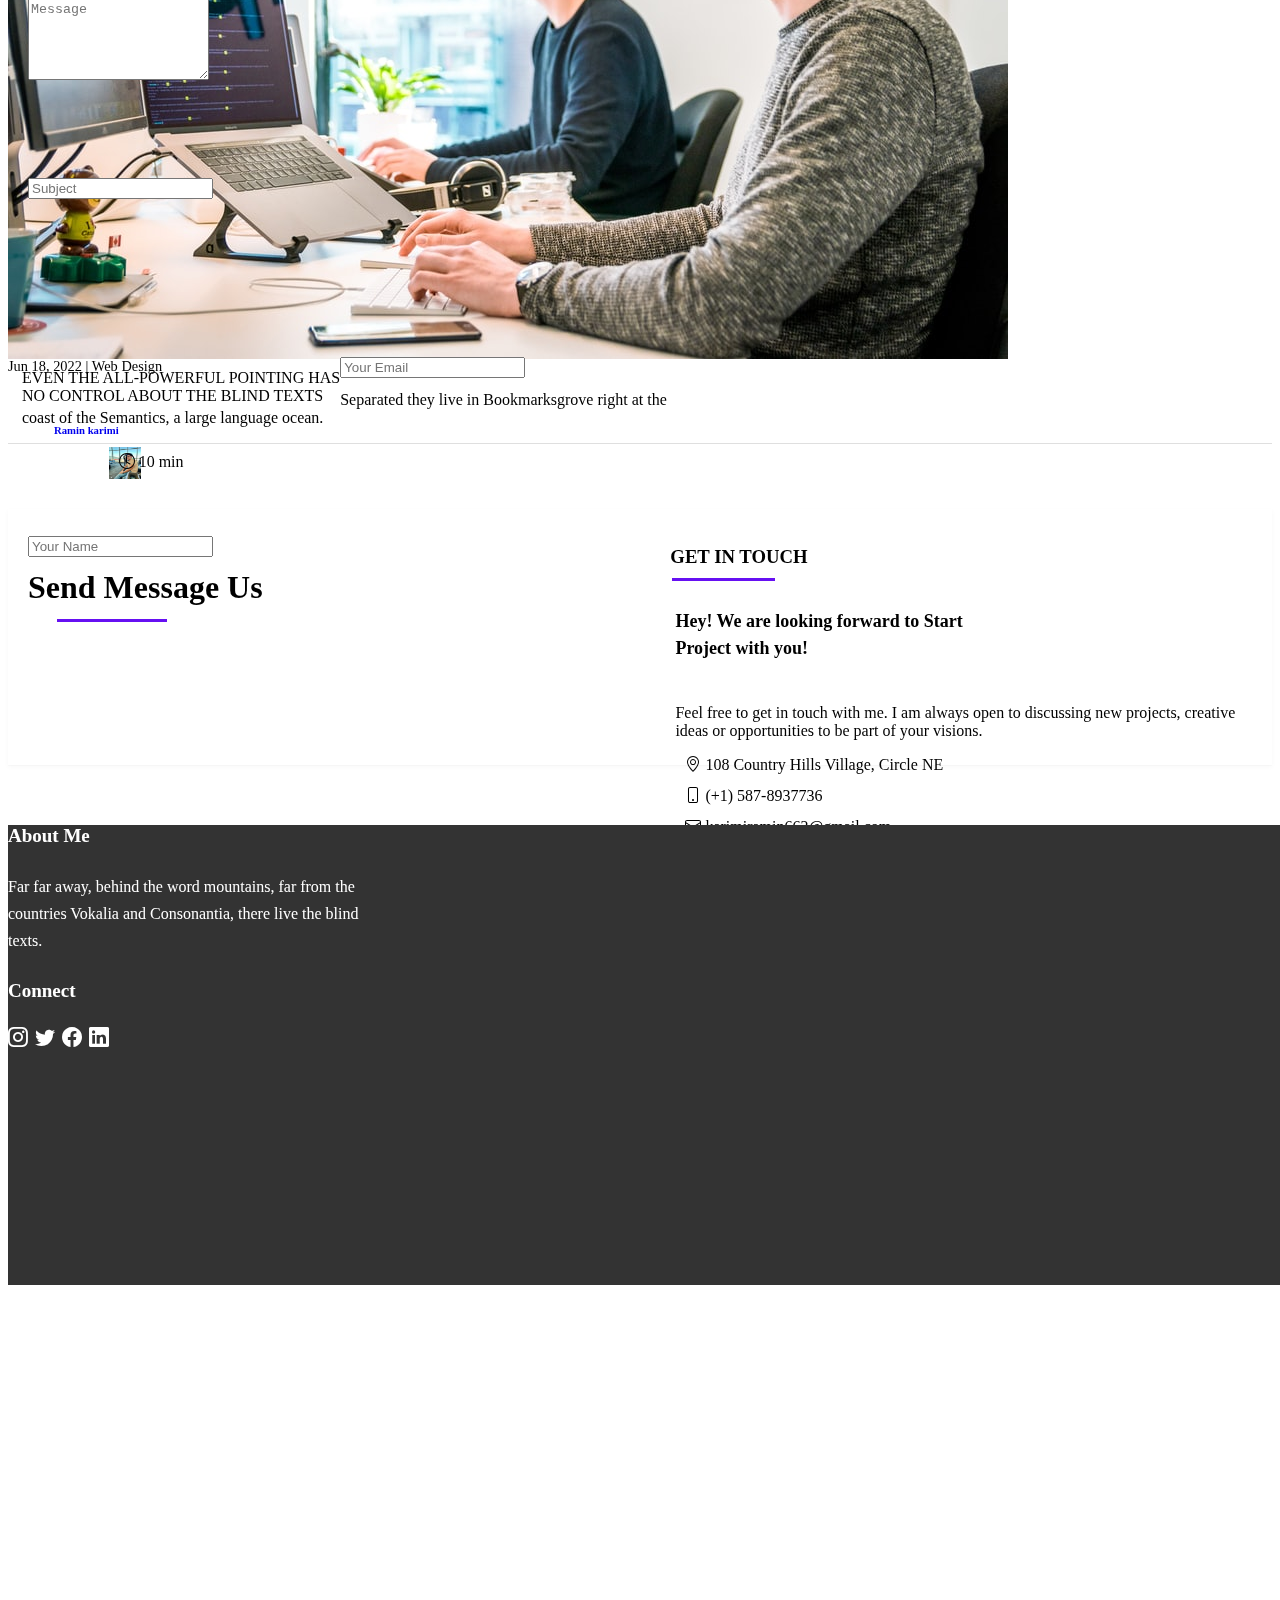
==== commit 63a6376f: "update index file" ====
--- a/index.html
+++ b/index.html
@@ -4,9 +4,9 @@
   <meta charset="utf-8">
   <meta name="viewport" content="width=device-width, initial-scale= 1.0; maximum-scale=1.0;"/>
   <link href="https://cdn.jsdelivr.net/npm/bootstrap@5.0.2/dist/css/bootstrap.min.css" rel="stylesheet" integrity="sha384-EVSTQN3/azprG1Anm3QDgpJLIm9Nao0Yz1ztcQTwFspd3yD65VohhpuuCOmLASjC" crossorigin="anonymous">
-  <link rel="stylesheet" href="https://cdn.jsdelivr.net/npm/bootstrap-icons@1.7.2/font/bootstrap-icons.css">
   <link rel="stylesheet" href="css/style.css">
   <link rel="stylesheet" href="https://cdnjs.cloudflare.com/ajax/libs/font-awesome/4.7.0/css/font-awesome.min.css">
+  <link rel="stylesheet" href="https://cdn.jsdelivr.net/npm/bootstrap-icons@1.9.1/font/bootstrap-icons.css">
  <title>PortFolio Website</title>
 
 </head>
@@ -789,7 +789,6 @@
                            </div>
                          </div>
                         </div>
-                       
                    </div>
                      <div class="copyright">
                           <div class="copys">
@@ -799,7 +798,7 @@
                         <div id="arrowin">
                           <a href="#"><i class="bi bi-arrow-up-short"></i></a>
                         </div>
-                        
+                    
                   </div>
                 </div>
                </div>
--- a/css/style.css
+++ b/css/style.css
@@ -58,7 +58,7 @@
 	}
 	.banners-close{
 		position: absolute;
-		left: 92%;
+		left: 88.2%;
 		top: -1%;
 
 	}
@@ -71,17 +71,27 @@
 	}
 }
 
+.sticky {
+	z-index: 999;
+	position: fixed;
+	background-color: #333;
+}
 .navbar{
-	width: 100%;
-	position: fixed;
-	margin-top: 30px;
+	position: sticky;
+	top: 0;
 }
 
 @media screen and (max-width:900px) {
 	.navbar{
-		overflow-x: hidden;
-		top: 0;
-	}
+	   overflow-x: hidden;
+	}
+    
+    .sticky{
+    	position: fixed;
+    	background-color: #333;
+    	z-index: 999;
+    }
+
 	
 }
 
@@ -141,7 +151,7 @@
 .image{
 	background-image: linear-gradient( rgba(0, 0, 0, 0.4), rgba(0, 0, 0, 0.4) ), url(../images/web.webp);
 	height: 600px;
-	margin-top: -20px;
+	margin-top: -79px;
 	background-repeat: no-repeat;
 	background-size: cover;
 	display: flex;
@@ -207,6 +217,8 @@
 		height: 650px;
 		background-position: center;
 		overflow-x: hidden;
+		margin-top: -97px;
+		
 	
 	}
 	.image h2{
@@ -1295,7 +1307,7 @@
 	.footers .navs{
 	
 		position: relative;
-		margin-left: -440px;
+		margin-left: -420px;
 		margin-top: 50px;
 		
 	}
@@ -1319,7 +1331,7 @@
 
 	.footers .sorvice {
 	    position: relative;
-	    margin-left: -1330px;
+	    margin-left: -1270px;
 		margin-top: 46px;
 
 	}
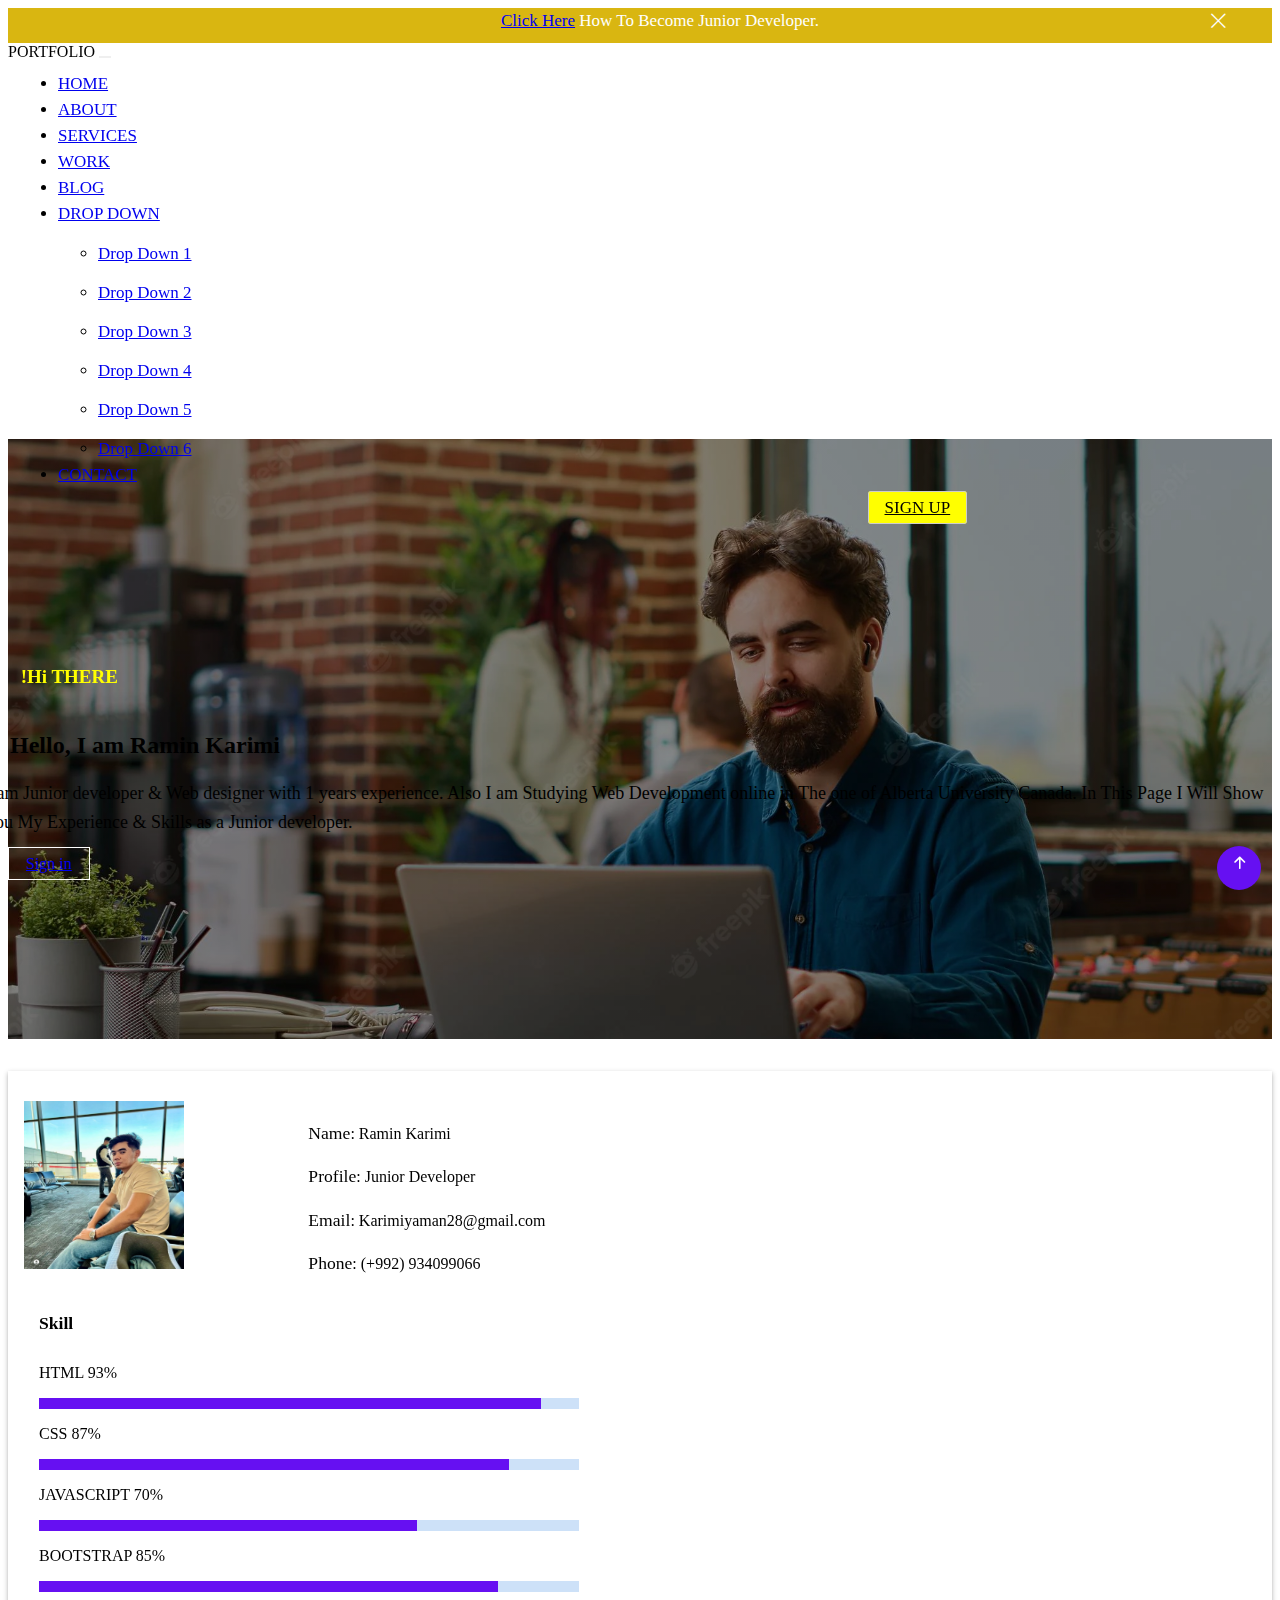
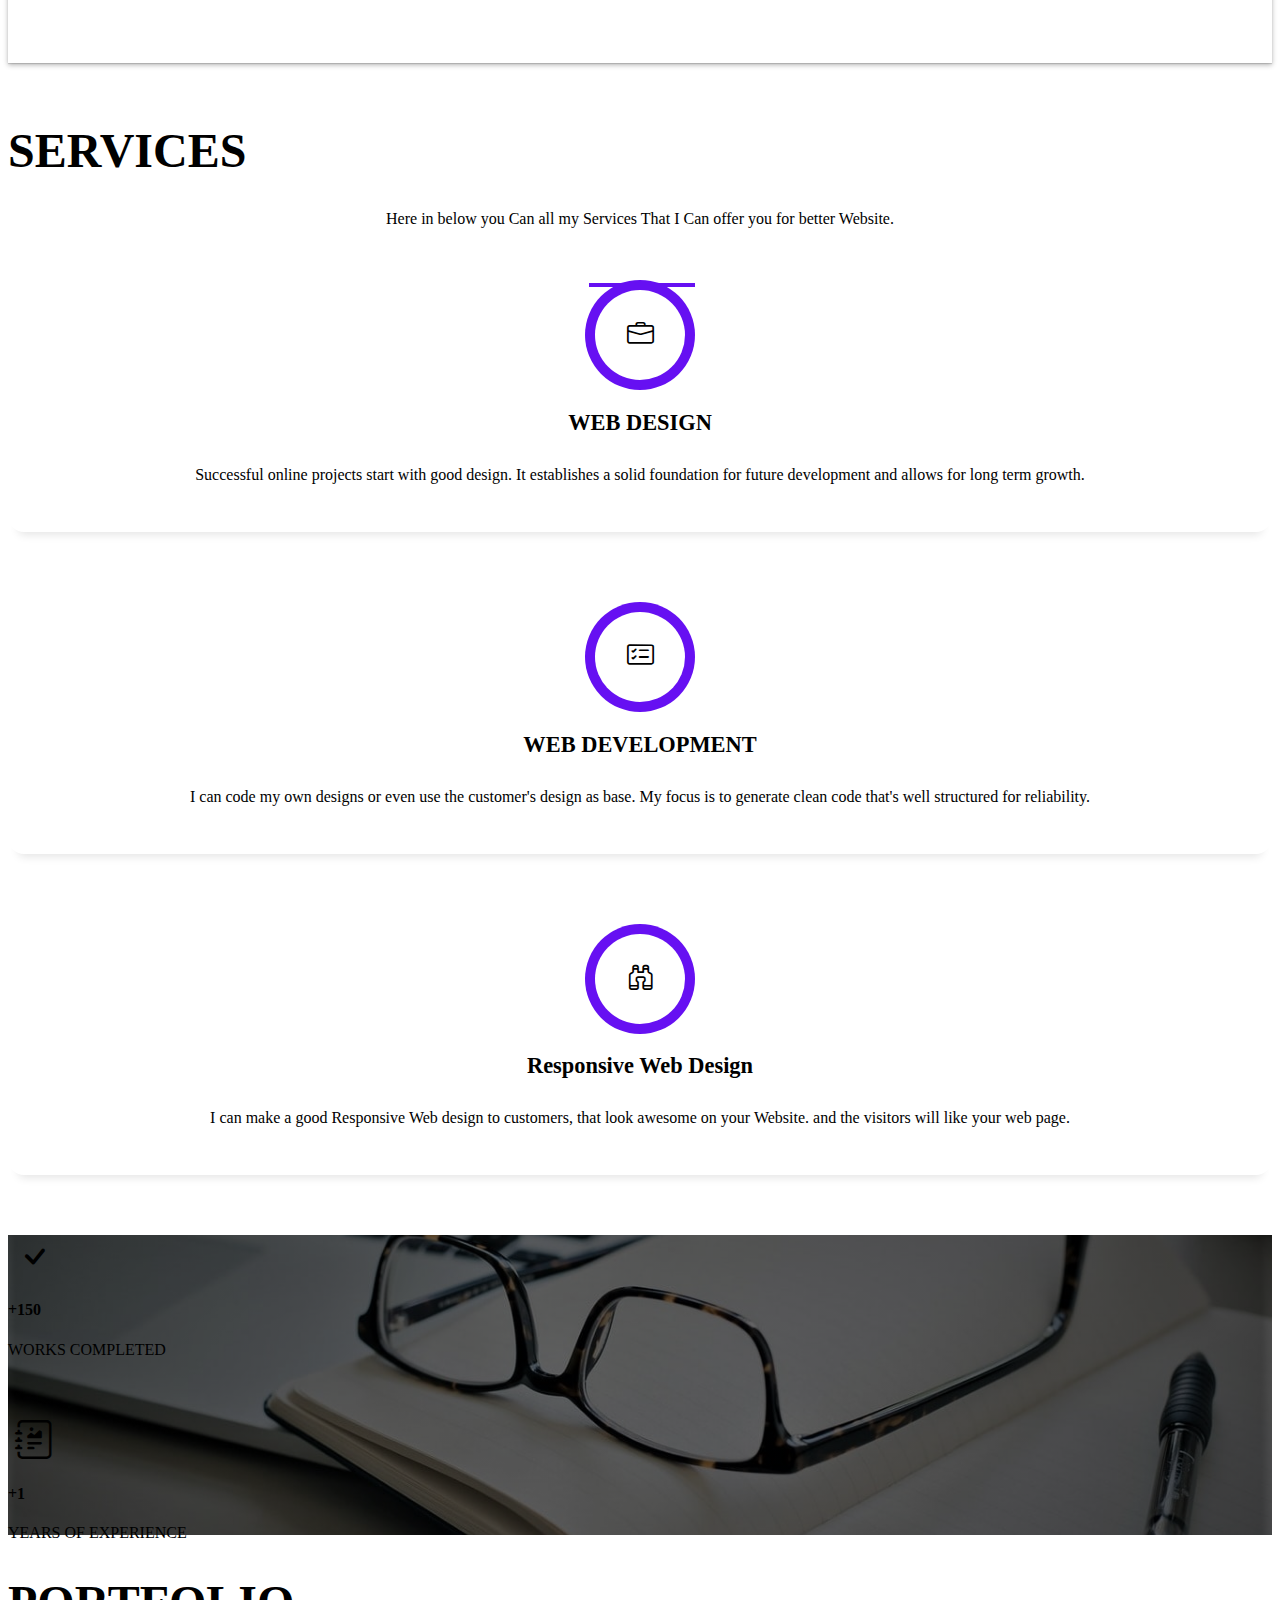
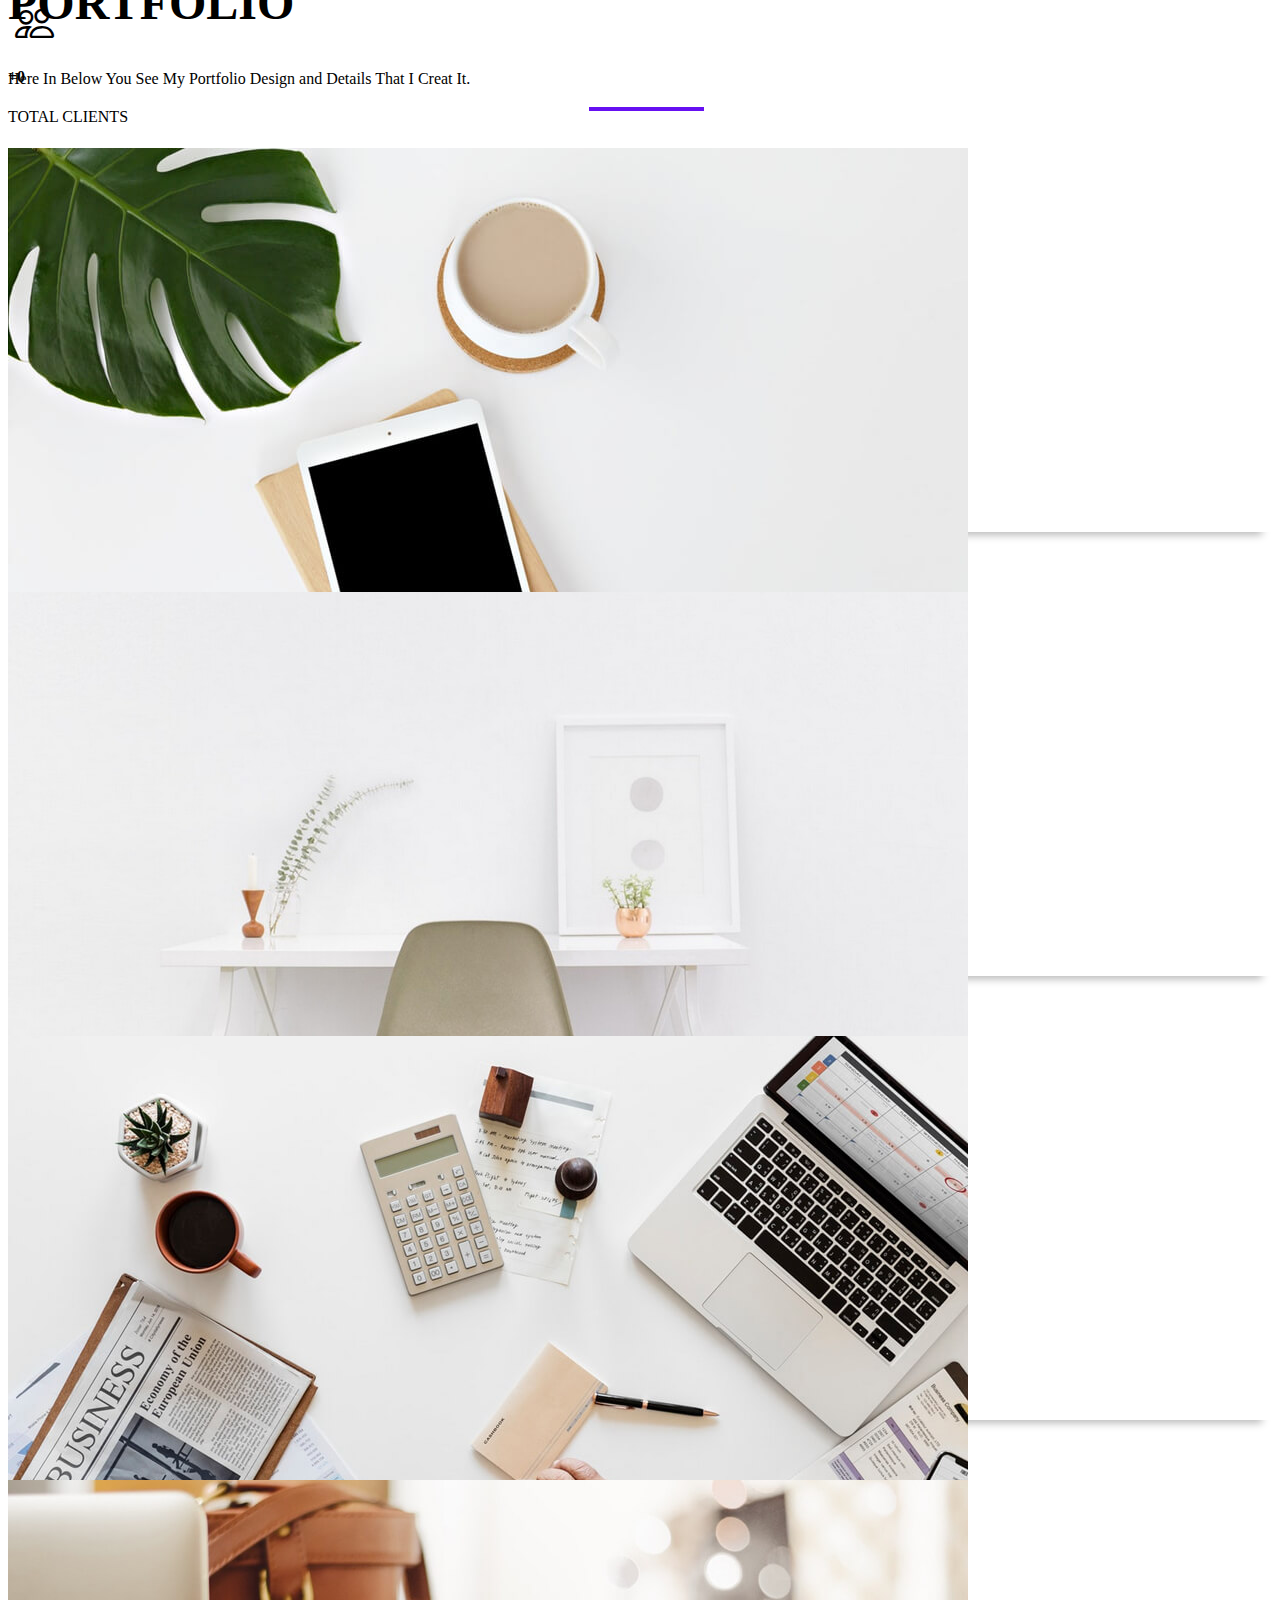
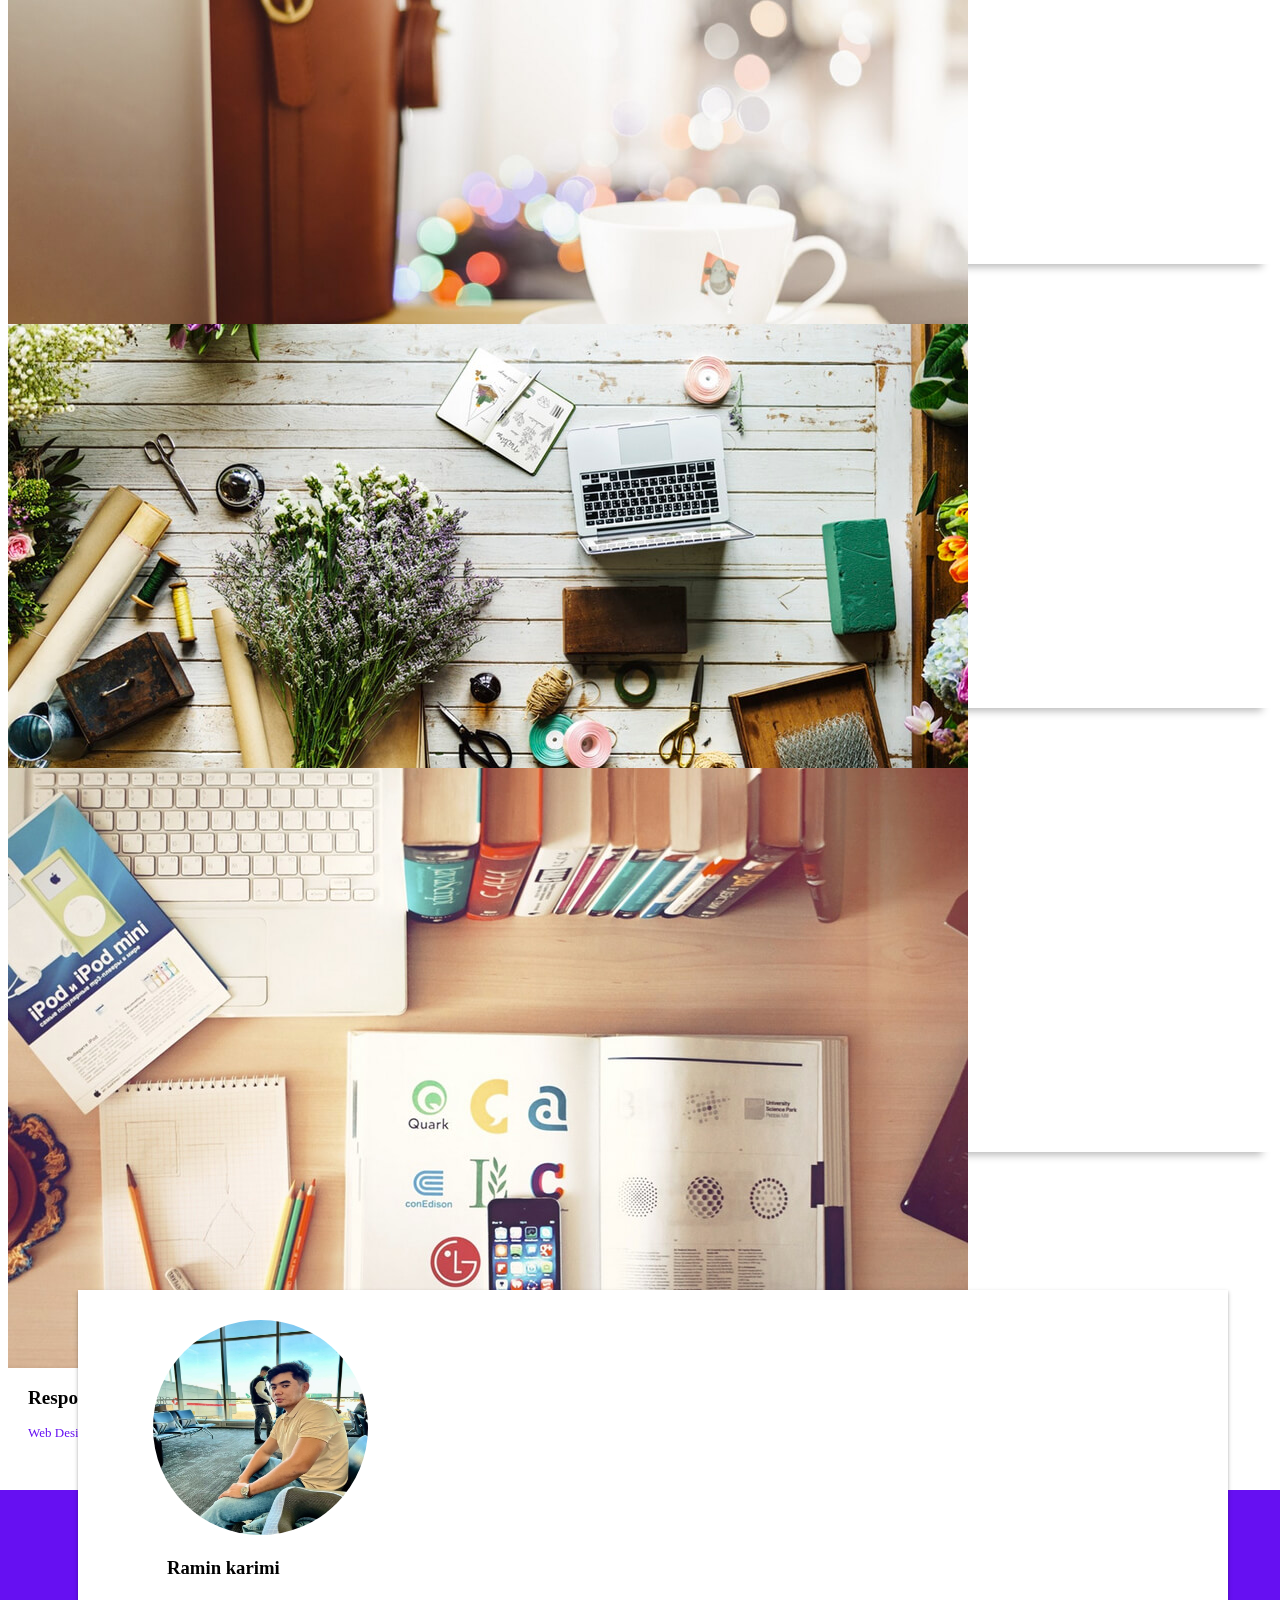
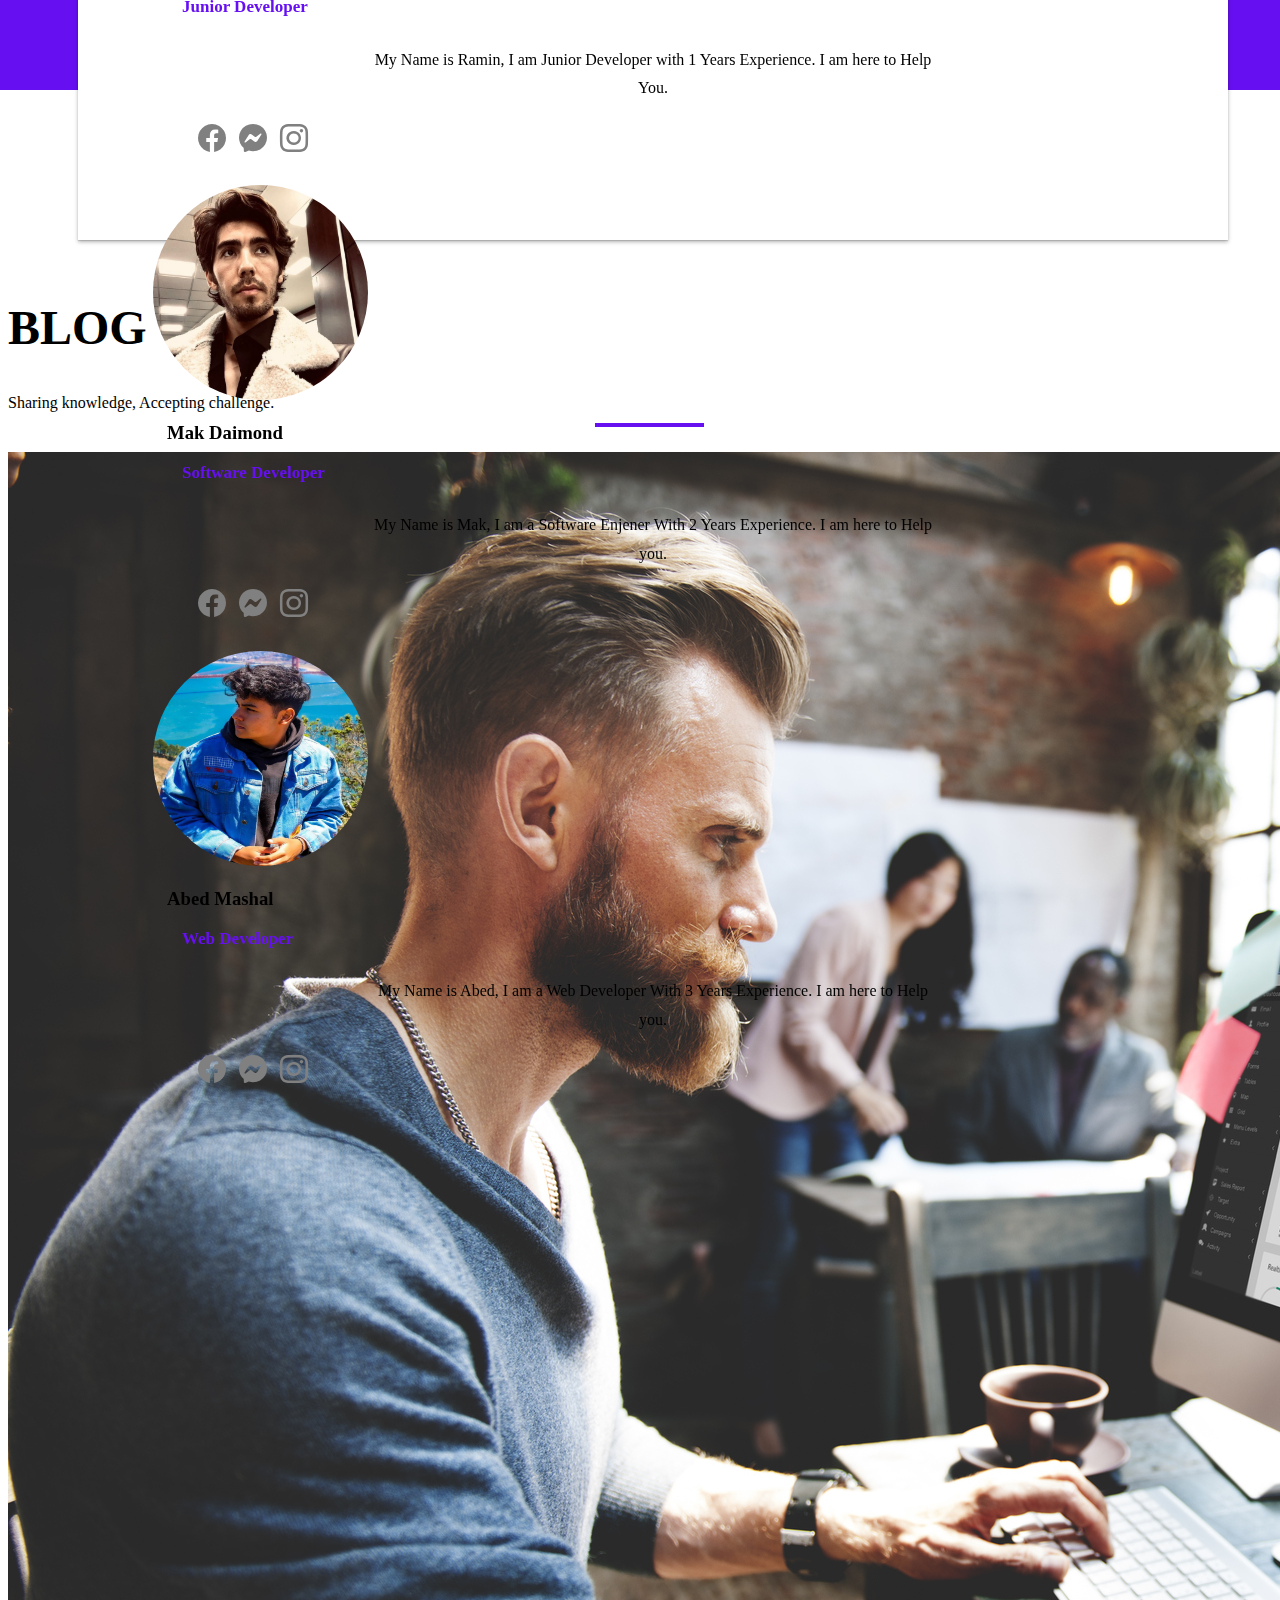
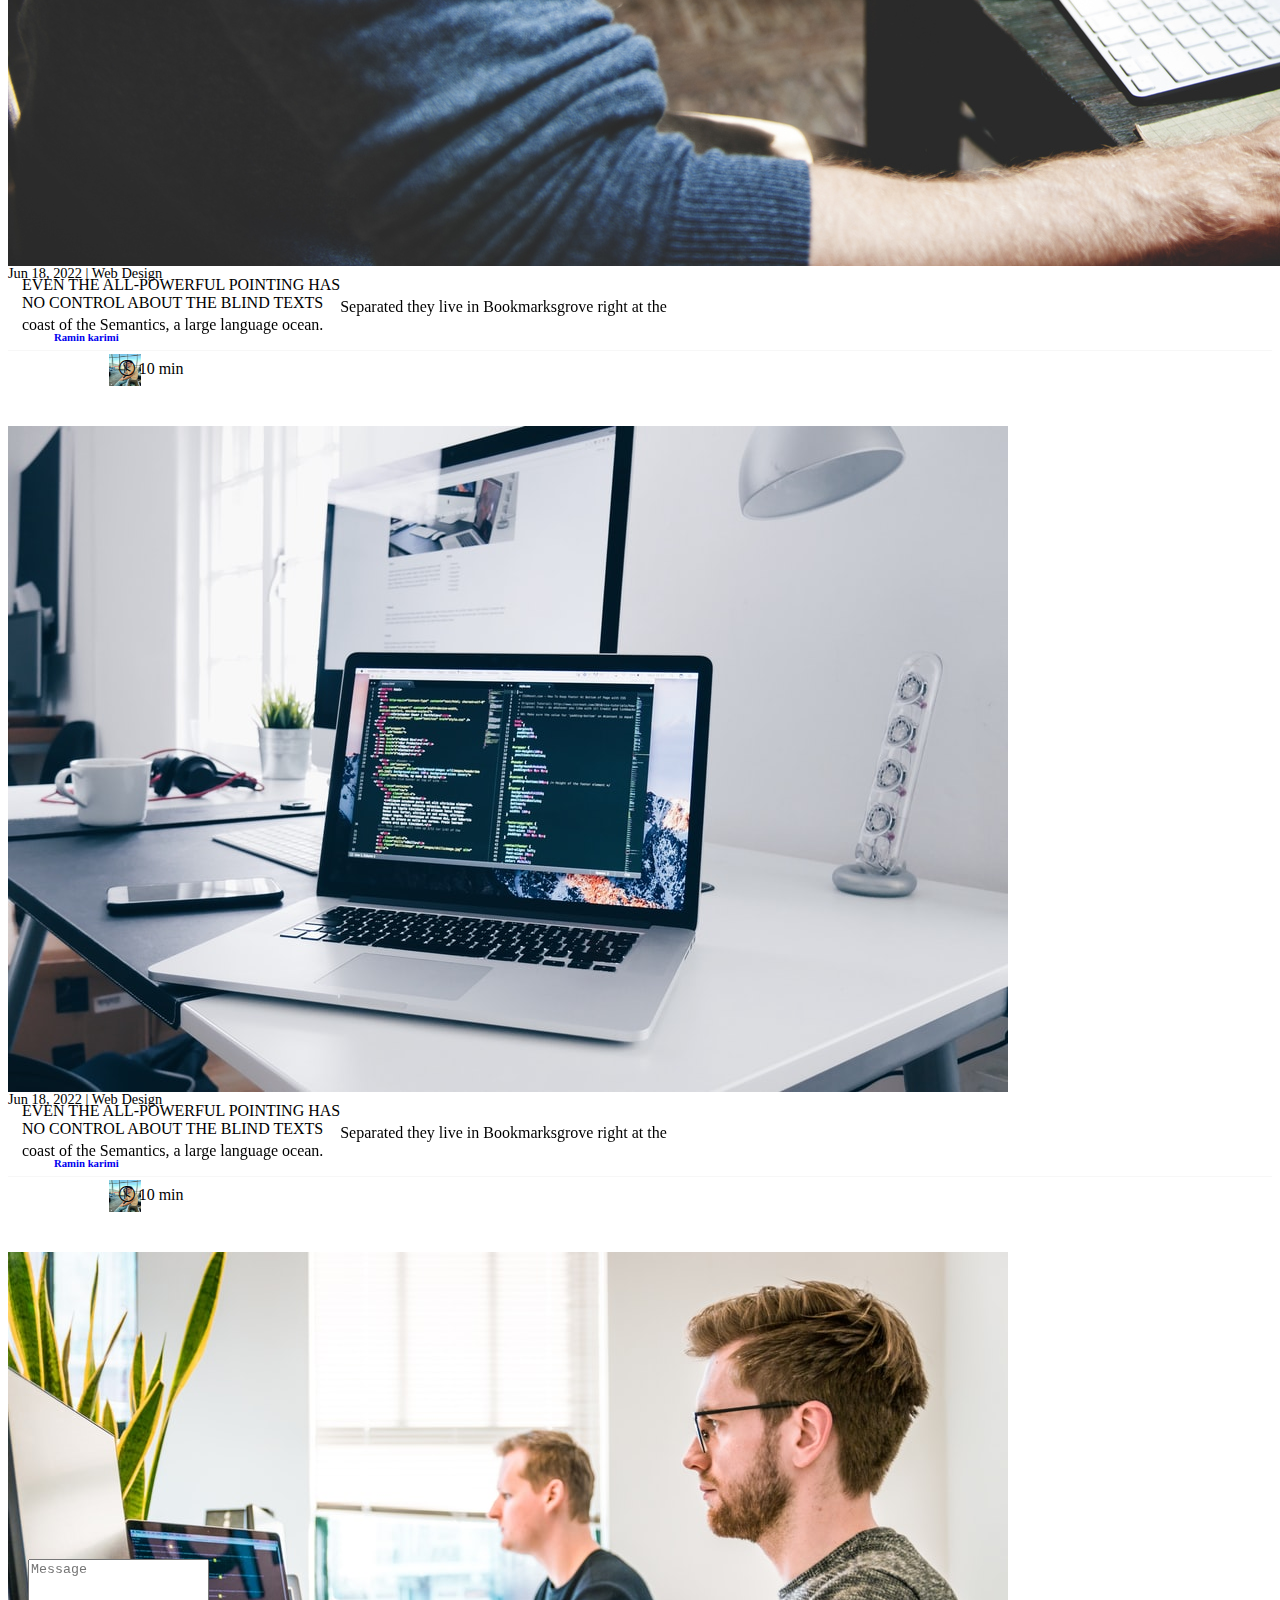
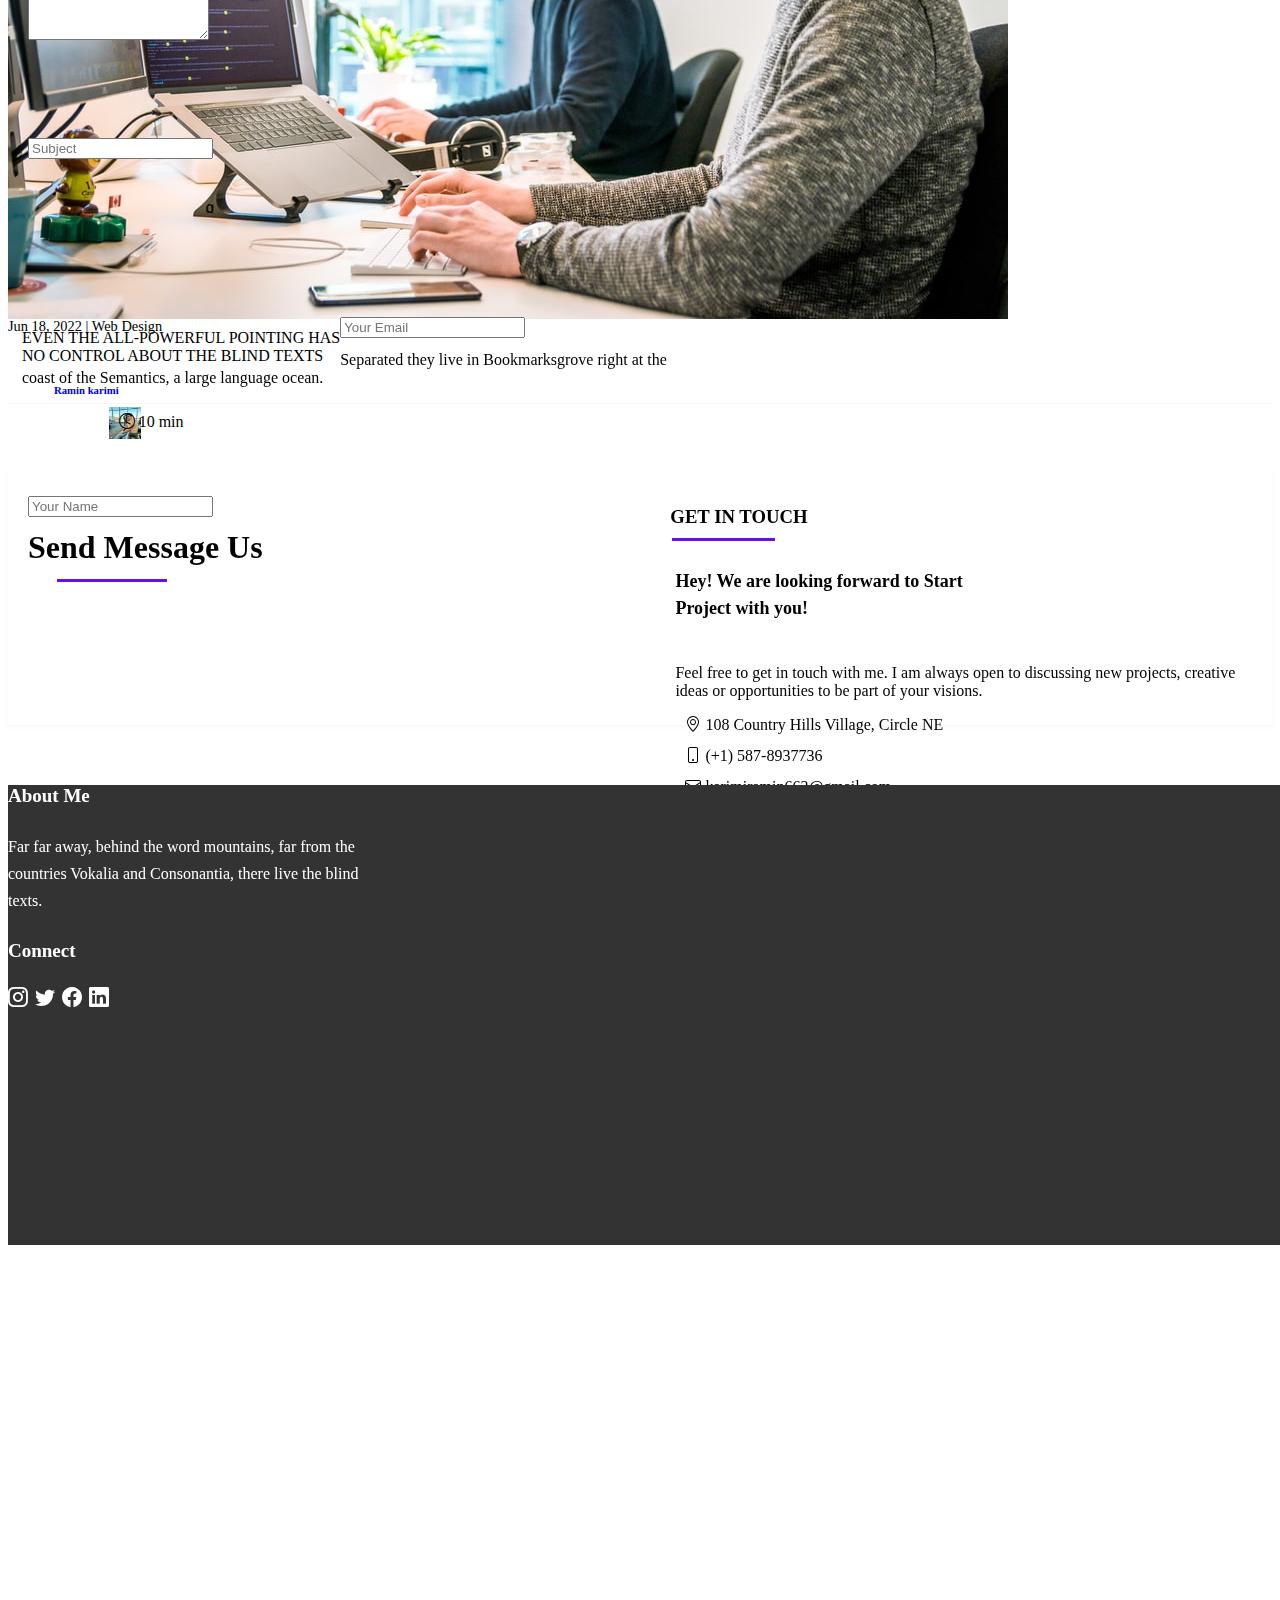
==== commit f948f0db: "update index and css file" ====
--- a/index.html
+++ b/index.html
@@ -2,7 +2,7 @@
 <html>
 <head>
   <meta charset="utf-8">
-  <meta name="viewport" content="width=device-width, initial-scale= 1.0; maximum-scale=1.0;"/>
+  <meta name="viewport" content="width=device-width, initial-scale= 1.0, maximum-scale=1.0"/>
   <link href="https://cdn.jsdelivr.net/npm/bootstrap@5.0.2/dist/css/bootstrap.min.css" rel="stylesheet" integrity="sha384-EVSTQN3/azprG1Anm3QDgpJLIm9Nao0Yz1ztcQTwFspd3yD65VohhpuuCOmLASjC" crossorigin="anonymous">
   <link rel="stylesheet" href="css/style.css">
   <link rel="stylesheet" href="https://cdnjs.cloudflare.com/ajax/libs/font-awesome/4.7.0/css/font-awesome.min.css">
@@ -33,23 +33,23 @@
         <div class="mx-auto"></div>
        <ul class="navbar-nav">
          <li class="nav-item">
-          <a class="nav-link text-light" href="#home">HOME</a>
+          <a href="#HOME" class="nav-link text-light">HOME</a>
 
         </li>
          <li class="nav-item">
-          <a class="nav-link text-light" href="#about">ABOUT</a>
+          <a href="#ABOUT" class="nav-link text-light">ABOUT</a>
 
         </li>
         <li class="nav-item">
-          <a class="nav-link text-light" href="#services">SERVICES</a>
+          <a href="#SERVICES" class="nav-link text-light">SERVICES</a>
 
         </li>
         <li class="nav-item">
-          <a class="nav-link text-light" href="#work">WORK</a>
+          <a href="#WORK" class="nav-link text-light">WORK</a>
 
         </li>
         <li class="nav-item">
-          <a class="nav-link text-light" href="#blog">BLOG</a>
+          <a href="#BLOG" class="nav-link text-light">BLOG</a>
 
         </li>
         <li class="nav-item dropdown">
@@ -62,10 +62,9 @@
             <li><a href="#" class="dropdown-item">Drop Down 5</a></li>
             <li><a href="#" class="dropdown-item">Drop Down 6</a></li>
           </ul>
-
-        </li>
+         </li>
           <li class="nav-item">
-         <a class="nav-link text-light" href="#contact">CONTACT</a>
+         <a class="nav-link text-light" href="#CONTACT">CONTACT</a>
 
         </li>
         </ul>
@@ -95,7 +94,7 @@
       </div>
    <!-- End Body -->
      <!-- About Section -->
-   <section id="about" class="about-mf">
+   <section id="ABOUT" class="about-mf">
     <div class="container">
      <div class="row">
       <div class="col-sm-12">
@@ -168,7 +167,7 @@
         <!-- End About Section -->
 
     <!-- Service Section -->
-    <section id="services" class="service-mf">
+    <section id="SERVICES" class="service-mf">
      <div class="container">
       <div class="row">
        <div class="col-sm-12">
@@ -290,7 +289,7 @@
      </div>
      <!-- End Counter Section -->
      <!-- Work Section -->
-     <section id="work" class="portfolio pt-3">
+     <section id="WORK" class="portfolio pt-3">
       <div class="container">
         <div class="row my-5">
          <div class="col-sm-12">
@@ -523,7 +522,7 @@
    
   <!-- End team section -->
   <!-- Blog Section -->
-   <section id="blog">
+   <section id="BLOG">
      <div class="container">
       <div class="row">
         <div class="col-sm-12">
@@ -556,7 +555,6 @@
            <div class="card-subtitle">
              <p>Separated they live in Bookmarksgrove right at the <br>coast of the Semantics, a large language ocean.</p>
            </div>
-          </div>
           <div class="card-footer">
             <div class="post-ramin">
             <a href="#">
@@ -569,6 +567,7 @@
             </div>
           </div>
         </div>
+        </div>
          <div class="col-md-4 mb-2">
           <div class="card card-blog">
            <div class="card-img">
@@ -591,7 +590,6 @@
            <div class="card-subtitle">
              <p>Separated they live in Bookmarksgrove right at the <br> coast of the Semantics, a large language ocean.</p>
            </div>
-          </div>
           <div class="card-footer">
             <div class="post-ramin">
             <a href="#">
@@ -604,6 +602,7 @@
             </div>
           </div>
         </div>
+      </div>
          <div class="col-md-4 mb-2">
           <div class="card card-blog">
            <div class="card-img">
@@ -626,25 +625,24 @@
            <div class="card-subtitle">
              <p>Separated they live in Bookmarksgrove right at the <br> coast of the Semantics, a large language ocean.</p>
            </div>
-          </div>
           <div class="card-footer">
             <div class="post-ramin">
             <a href="#" class="lonks">
             <img src="./images/100.jpg" alt class="ramin rounded-circle"><h6 class="author text-dark text-decoration-none">Ramin karimi</h6>
             </a>
-             </div>
+            </div>
             <div class="post-date text-end">
               <span class="bi bi-clock"></span>
               10 min             
             </div>
-          </div>
-        </div>
-      </div>
-      </div>
+             </div>
+          </div>
+      </div>
+    </div>
    </section>
    <!-- End Blog Section -->
    <!-- Contact Section -->
-     <section id="contact" class="contact-sic my-5">
+     <section id="CONTACT" class="contact-sic my-5">
       <div class="container">
         <div class="row">
           <div class="col-sm-12">
@@ -807,7 +805,7 @@
   <script src="js/port.js"></script>
 <script src="https://cdn.jsdelivr.net/npm/bootstrap@5.0.2/dist/js/bootstrap.bundle.min.js" integrity="sha384-MrcW6ZMFYlzcLA8Nl+NtUVF0sA7MsXsP1UyJoMp4YLEuNSfAP+JcXn/tWtIaxVXM" crossorigin="anonymous">
 </script>
-   <script src="min.js"></script>
+<script src="https://ajax.googleapis.com/ajax/libs/jquery/3.6.1/jquery.min.js"></script>
   
   
 
--- a/css/style.css
+++ b/css/style.css
@@ -1,20 +1,12 @@
-
 html{
 	scroll-behavior: smooth;
 	scroll-padding-top: var(--scroll-padding, 50px);
-
-}
-
-@media screen and (max-width: 900px) {
-	html {
-       overflow-x: hidden;
-       -webkit-text-size-adjust: none;
-	}
 }
 
 body{
 	overflow-x: hidden;
 	}
+
 .banners{
 	position: relative;
 	background-color: #d9b611;
@@ -822,7 +814,7 @@
 
 @media screen and (max-width: 1000px) {
 	.text-center .text-title-a{
-		margin-top: 500px;
+		margin-top: 550px;
 		margin-left: -10px;
 	}
 	.text-title::before{
@@ -874,6 +866,7 @@
 	font-size: 3rem;
 	z-index: 2;
 	color: #000;
+	margin-top: 60px;
 }
 .tem {
   font-size: 14px;
@@ -928,7 +921,9 @@
 .card-footer{
 	padding: 0.5rem 1rem;
 	background-color: rgba(0,0,0,.03);
-	border-top: 1px solid rgba(0,0,0,.125);
+	border-top: 1px solid rgba(0,0,0,.03);
+
+
 	background-color: #fff;
 
 }
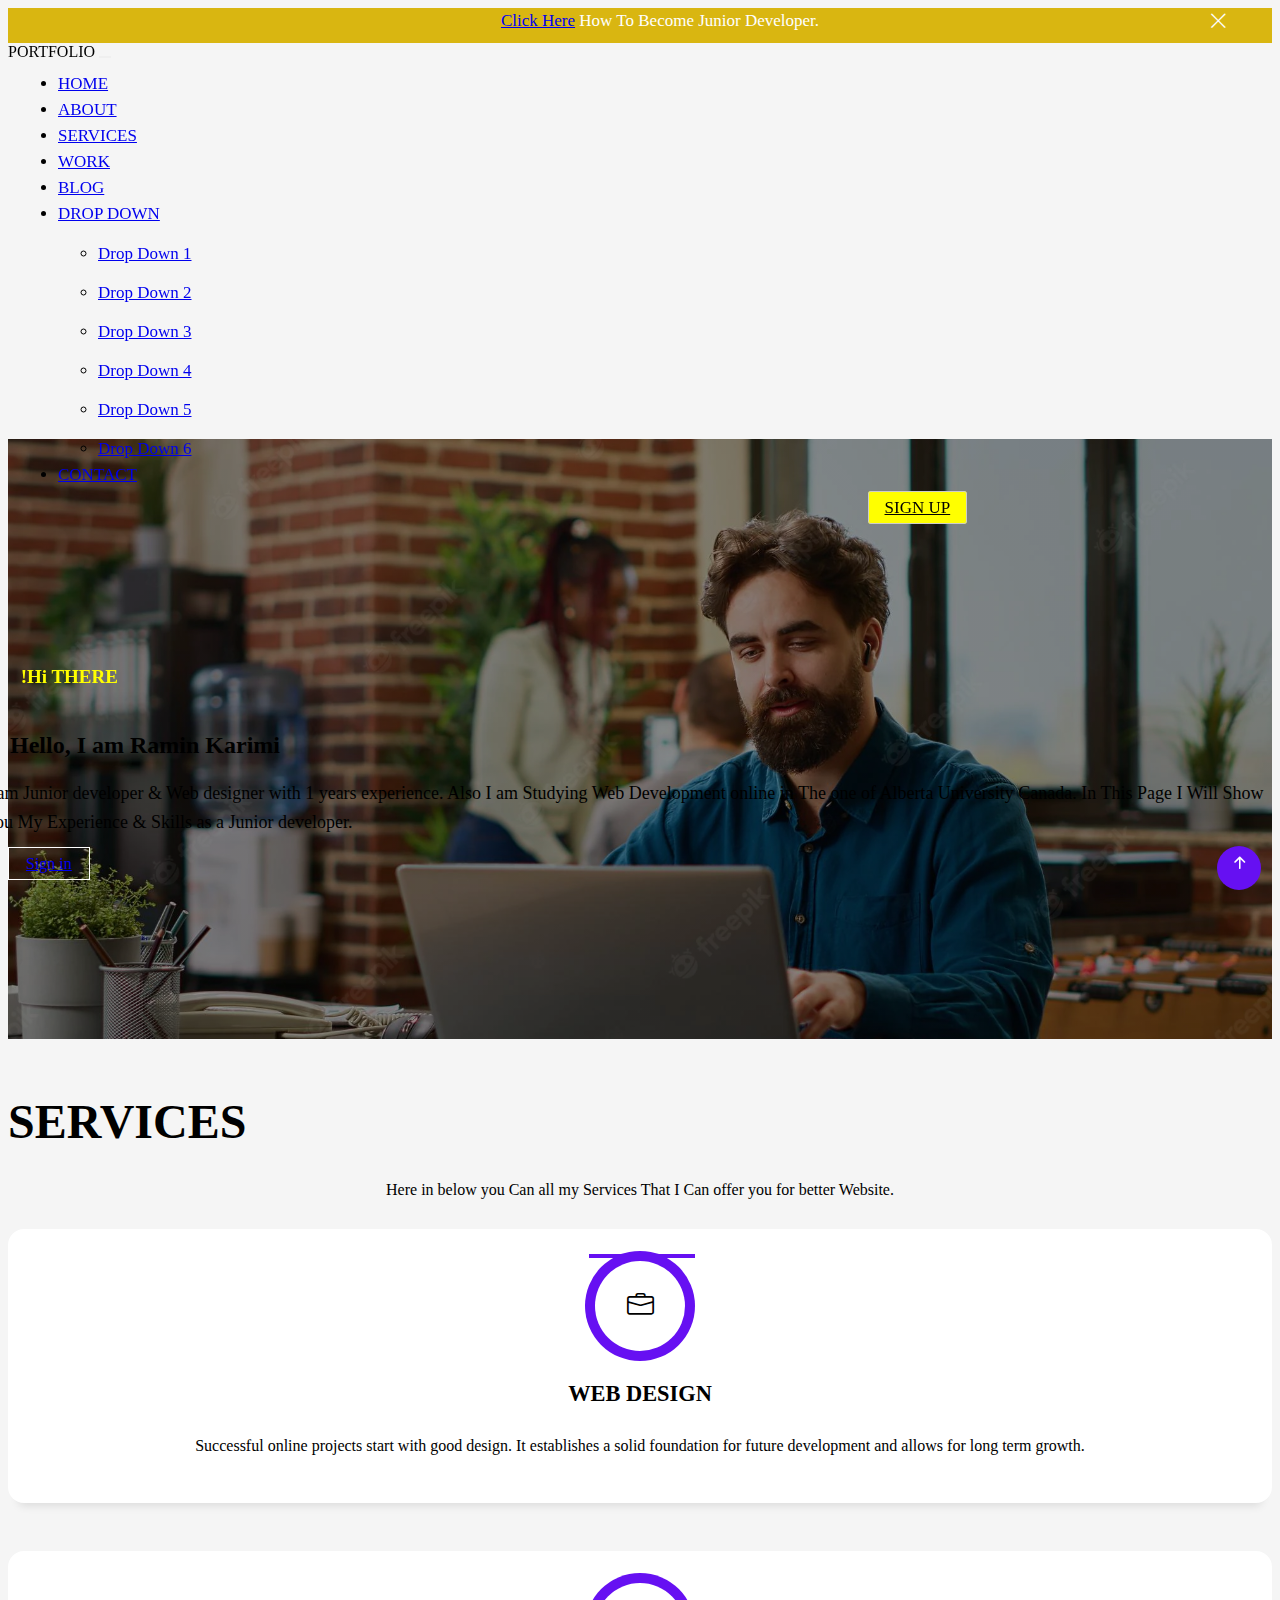
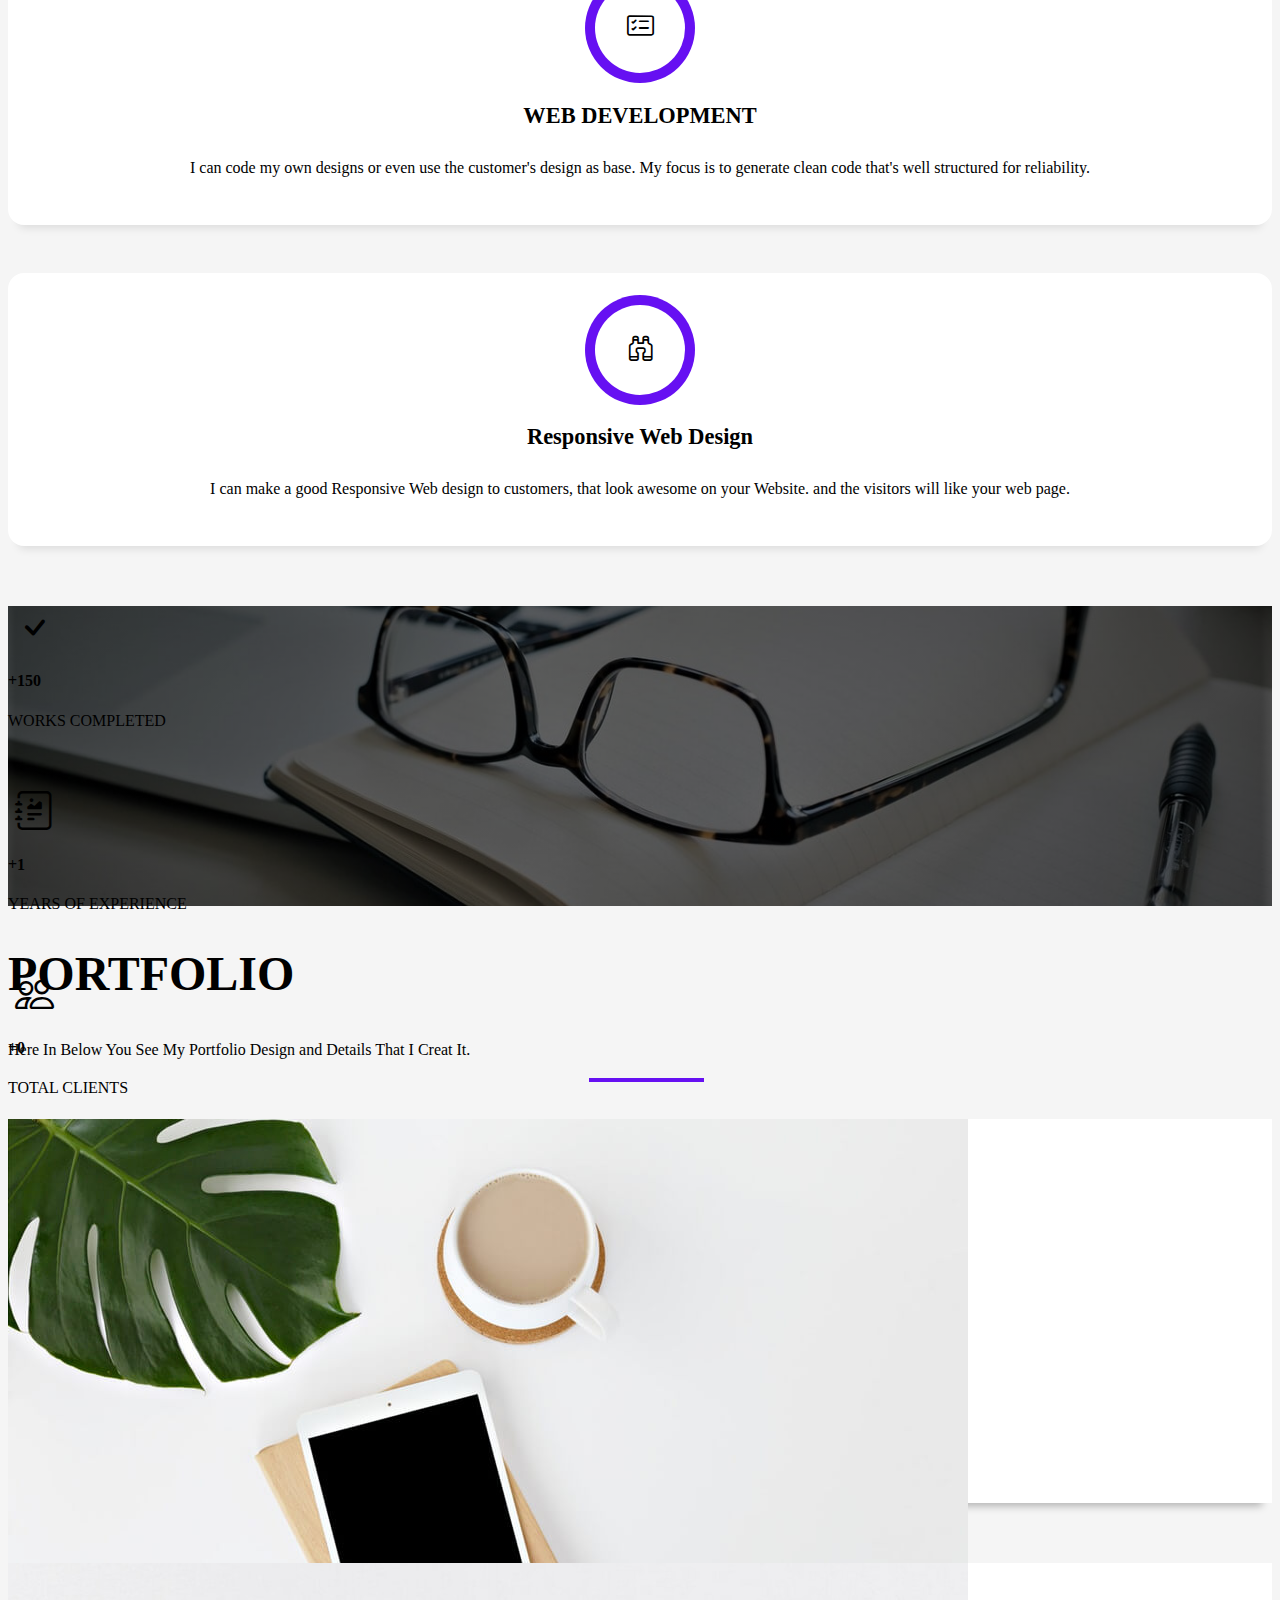
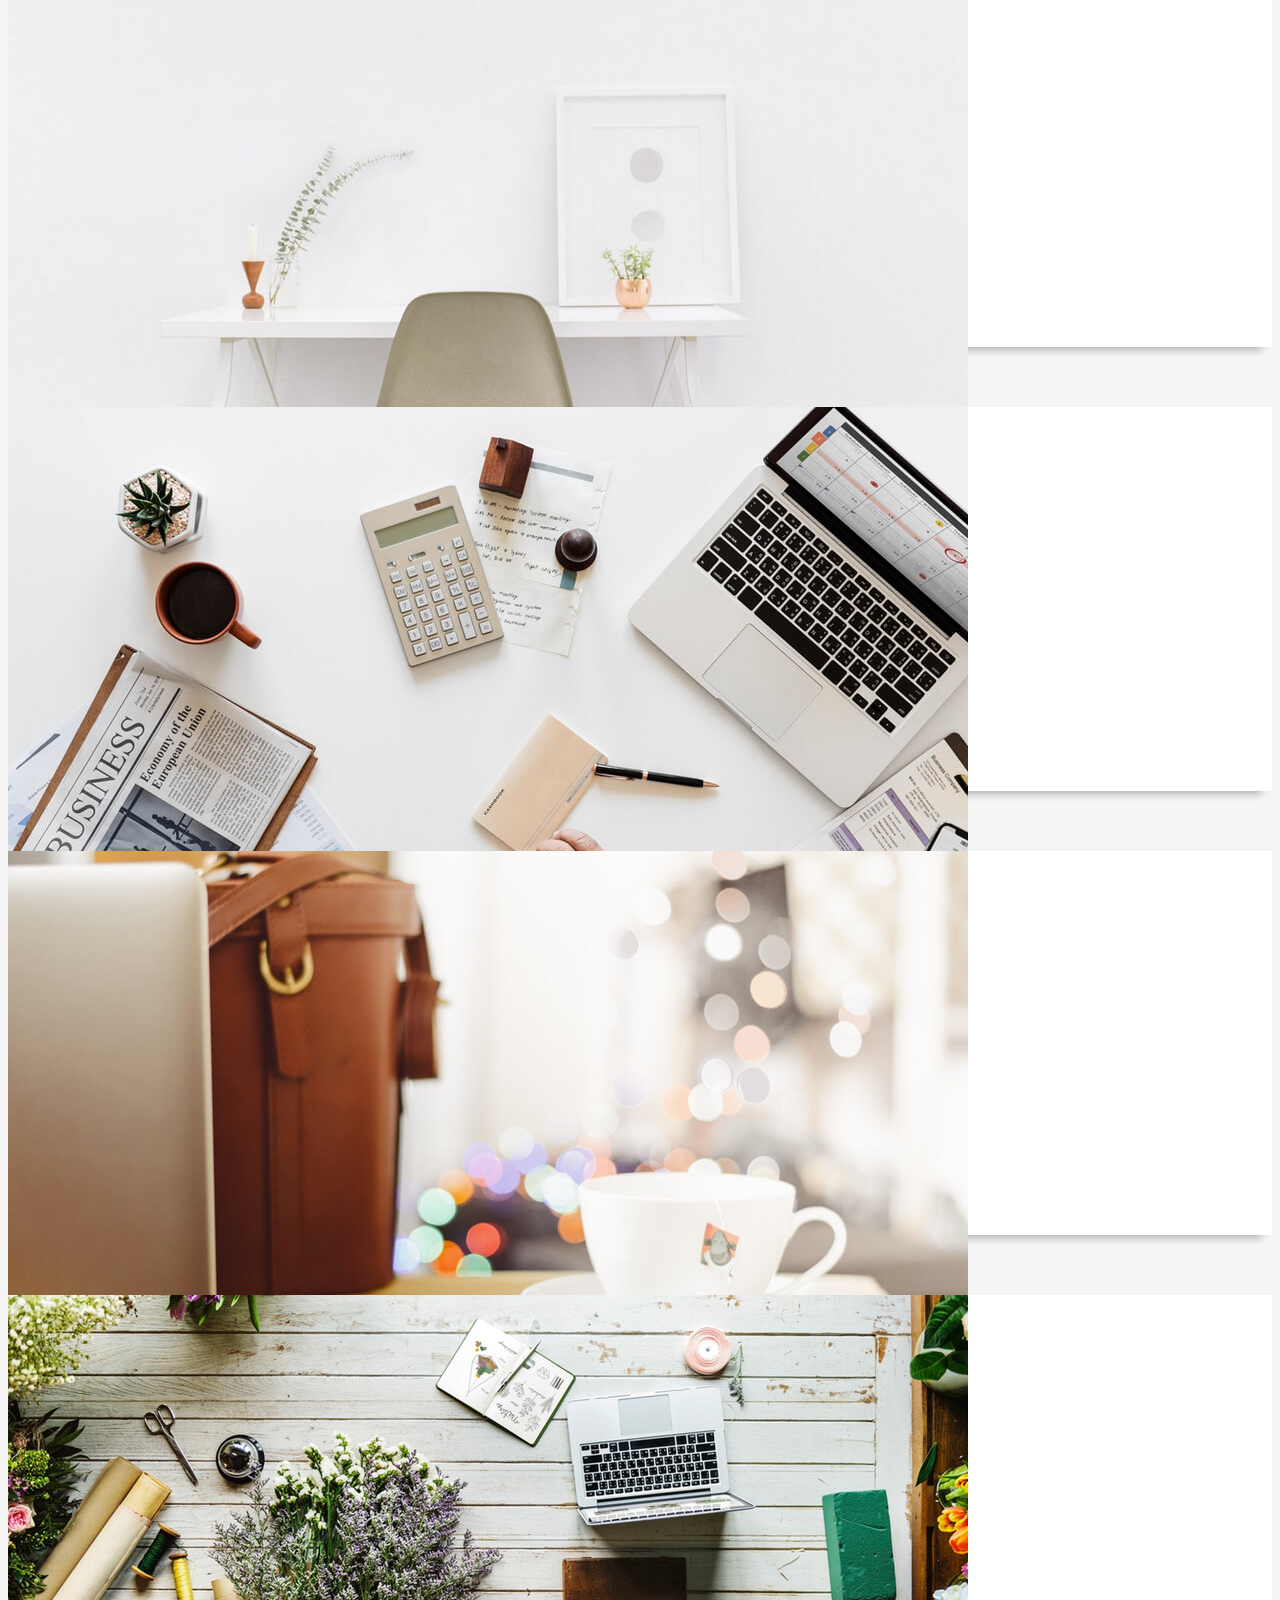
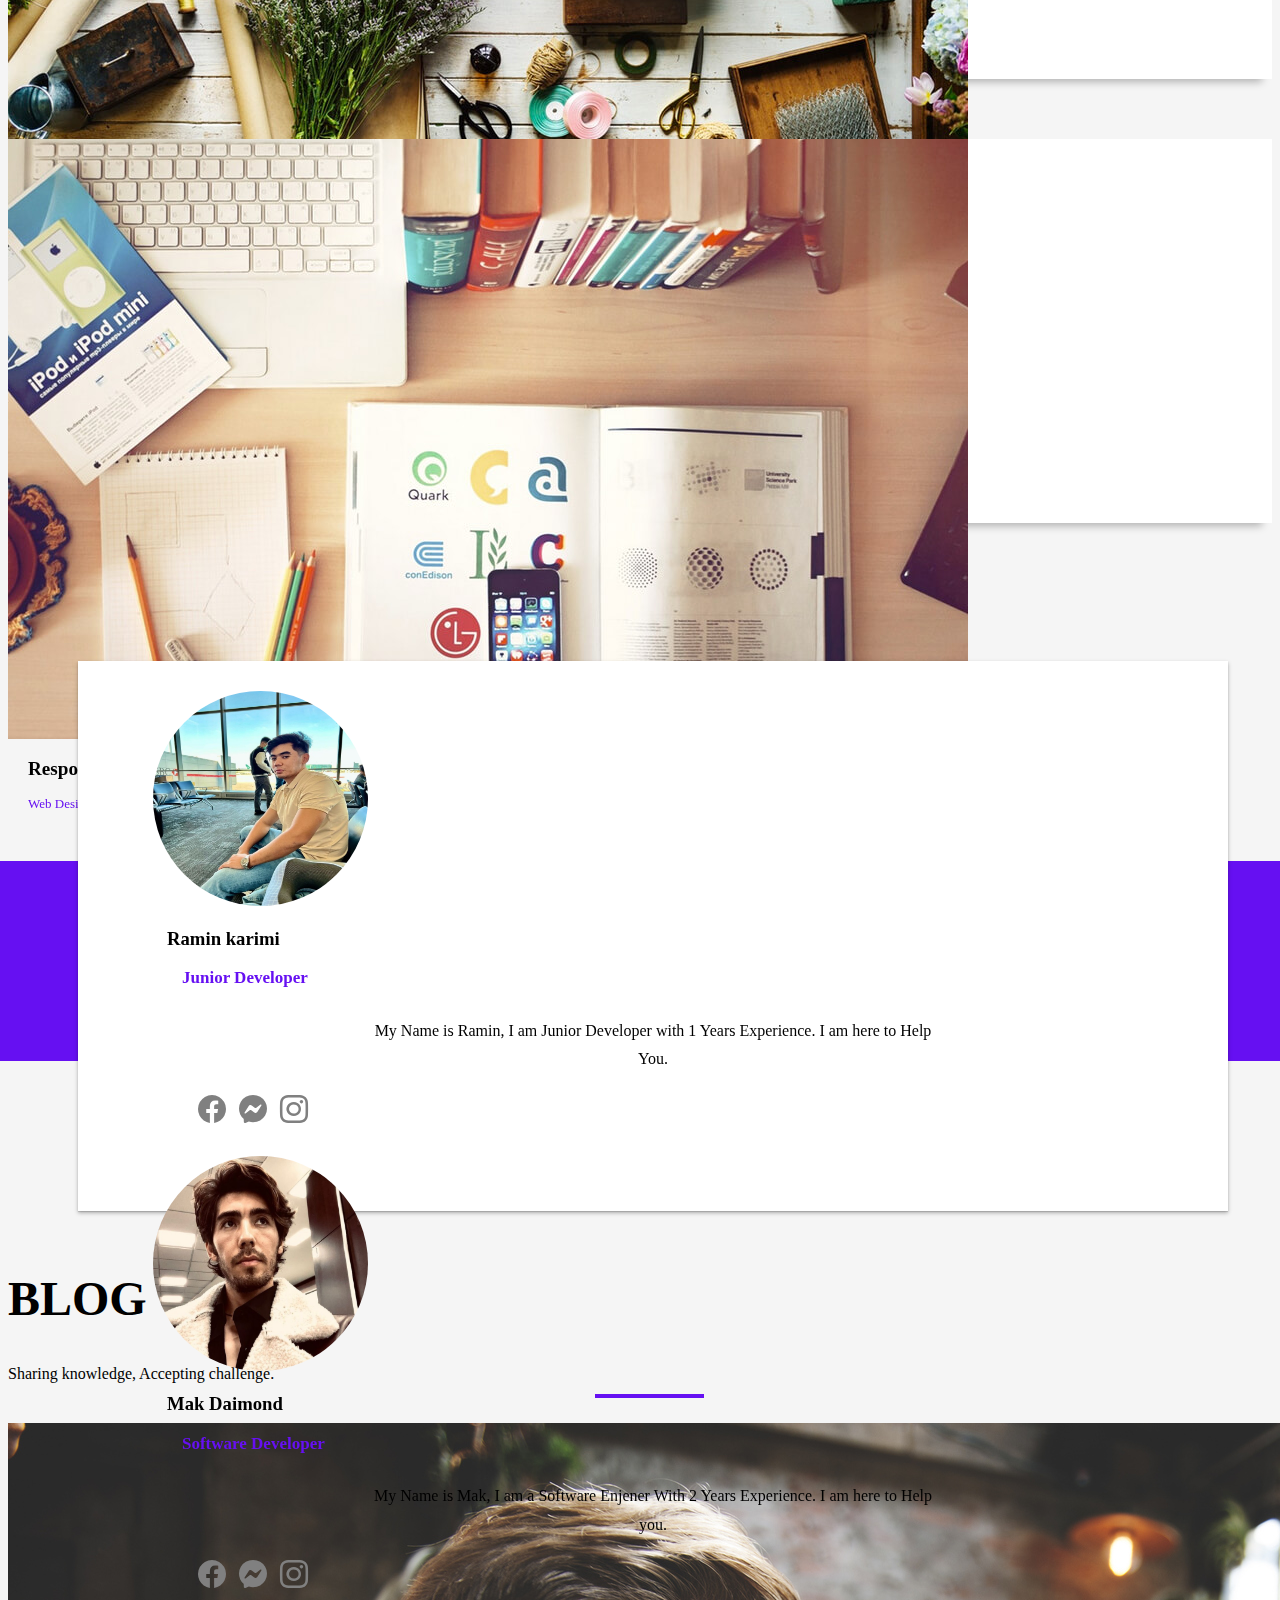
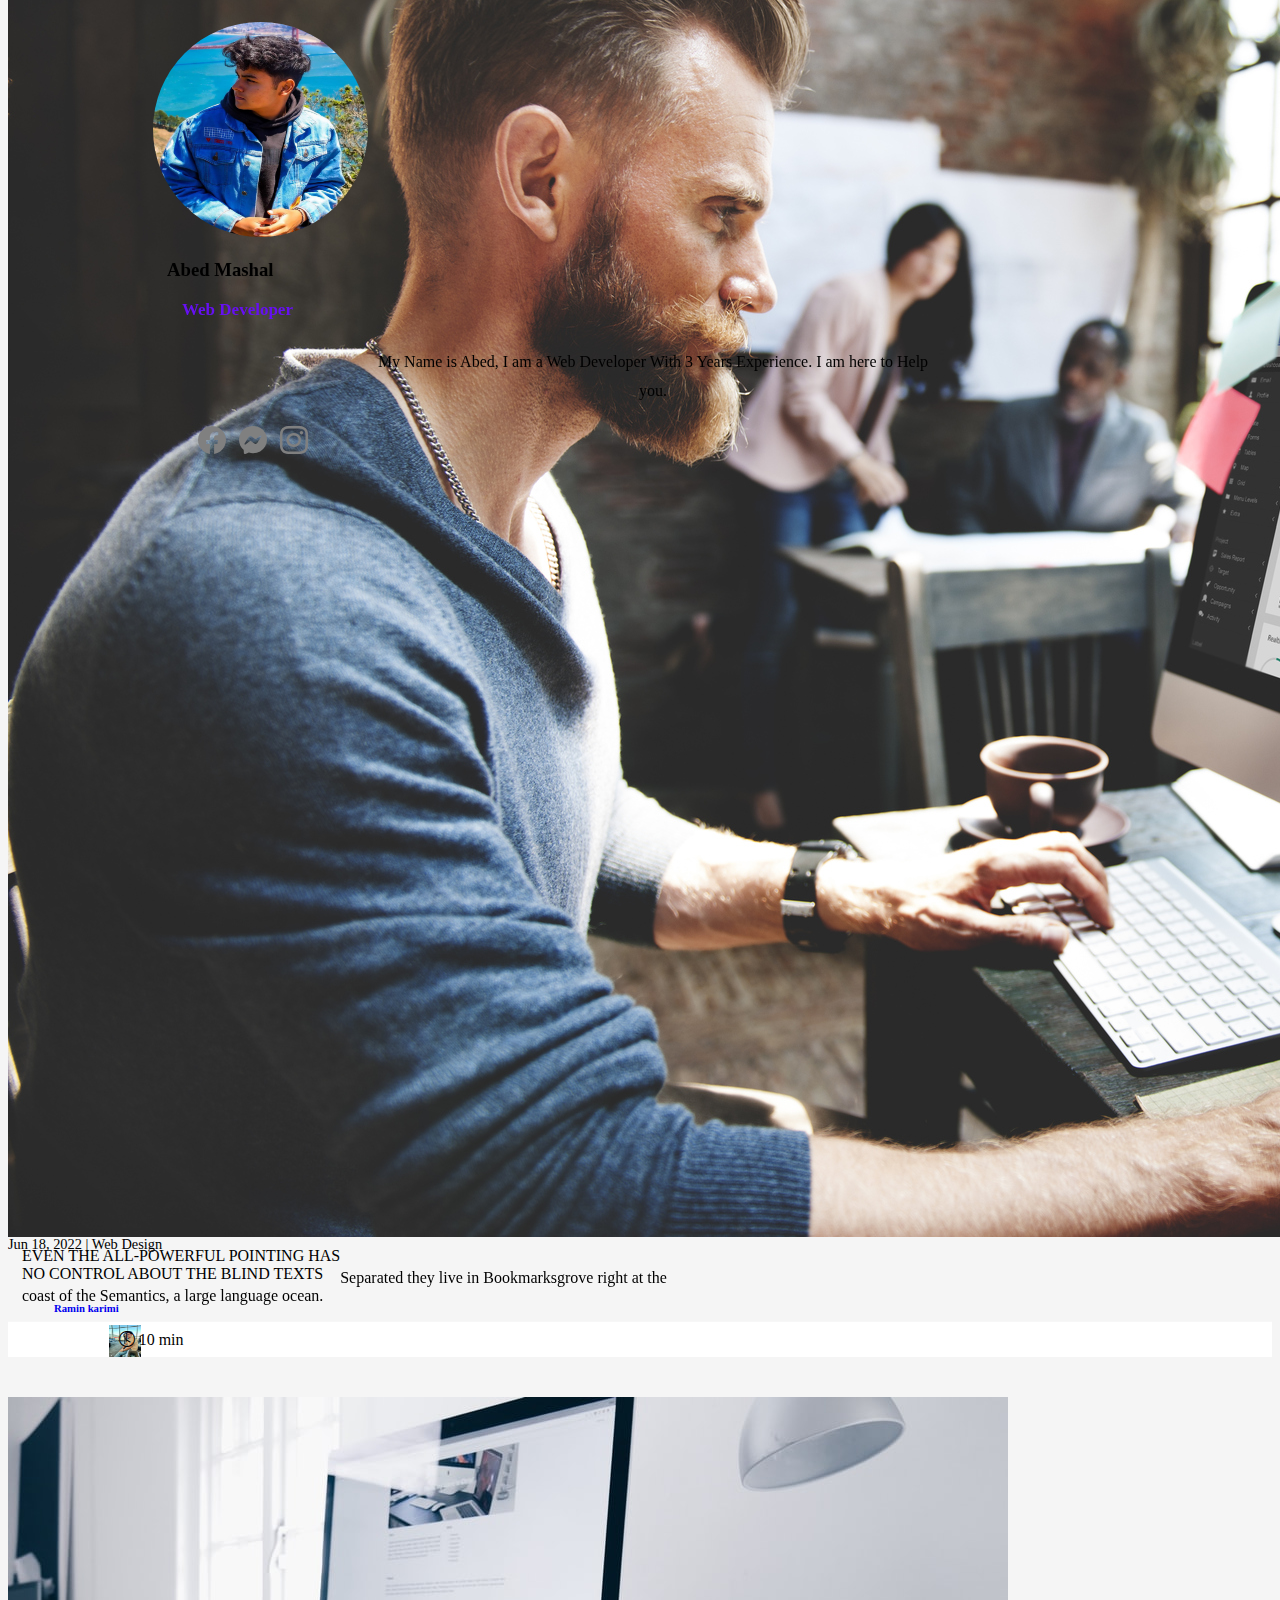
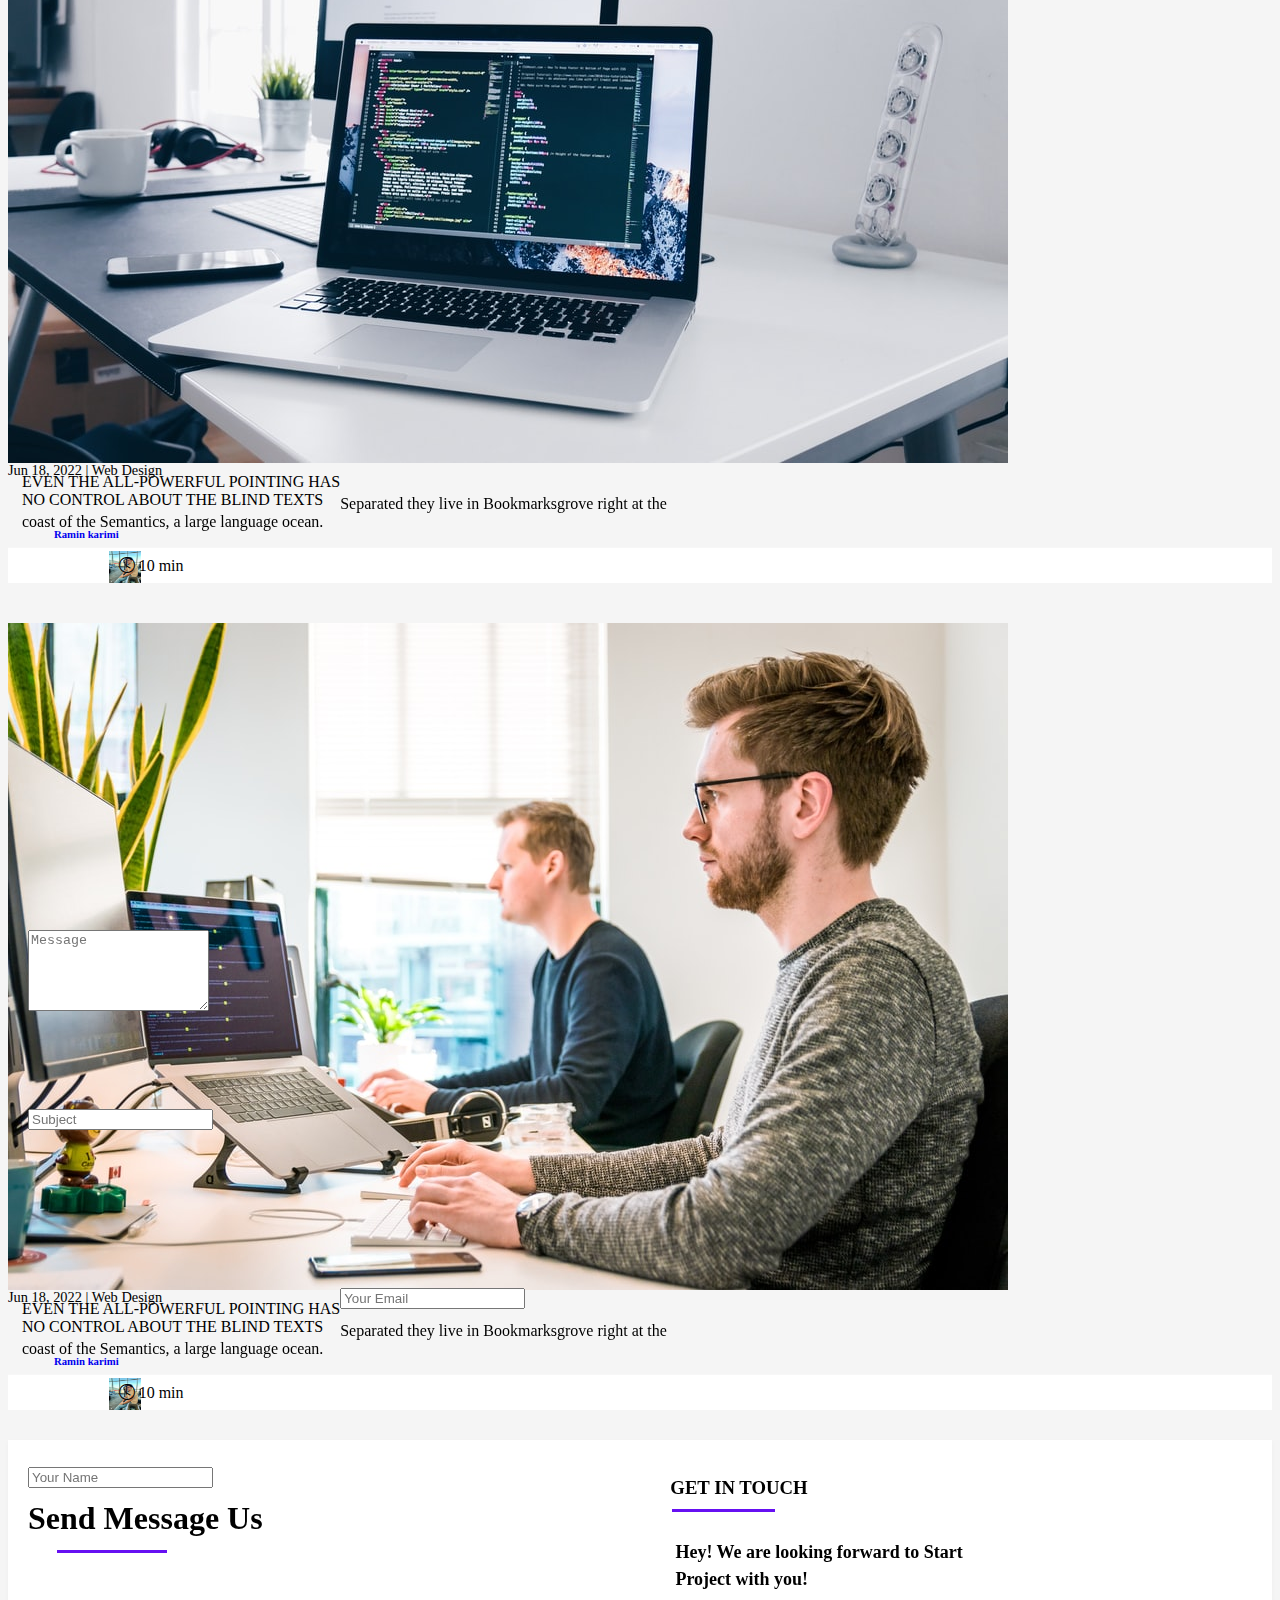
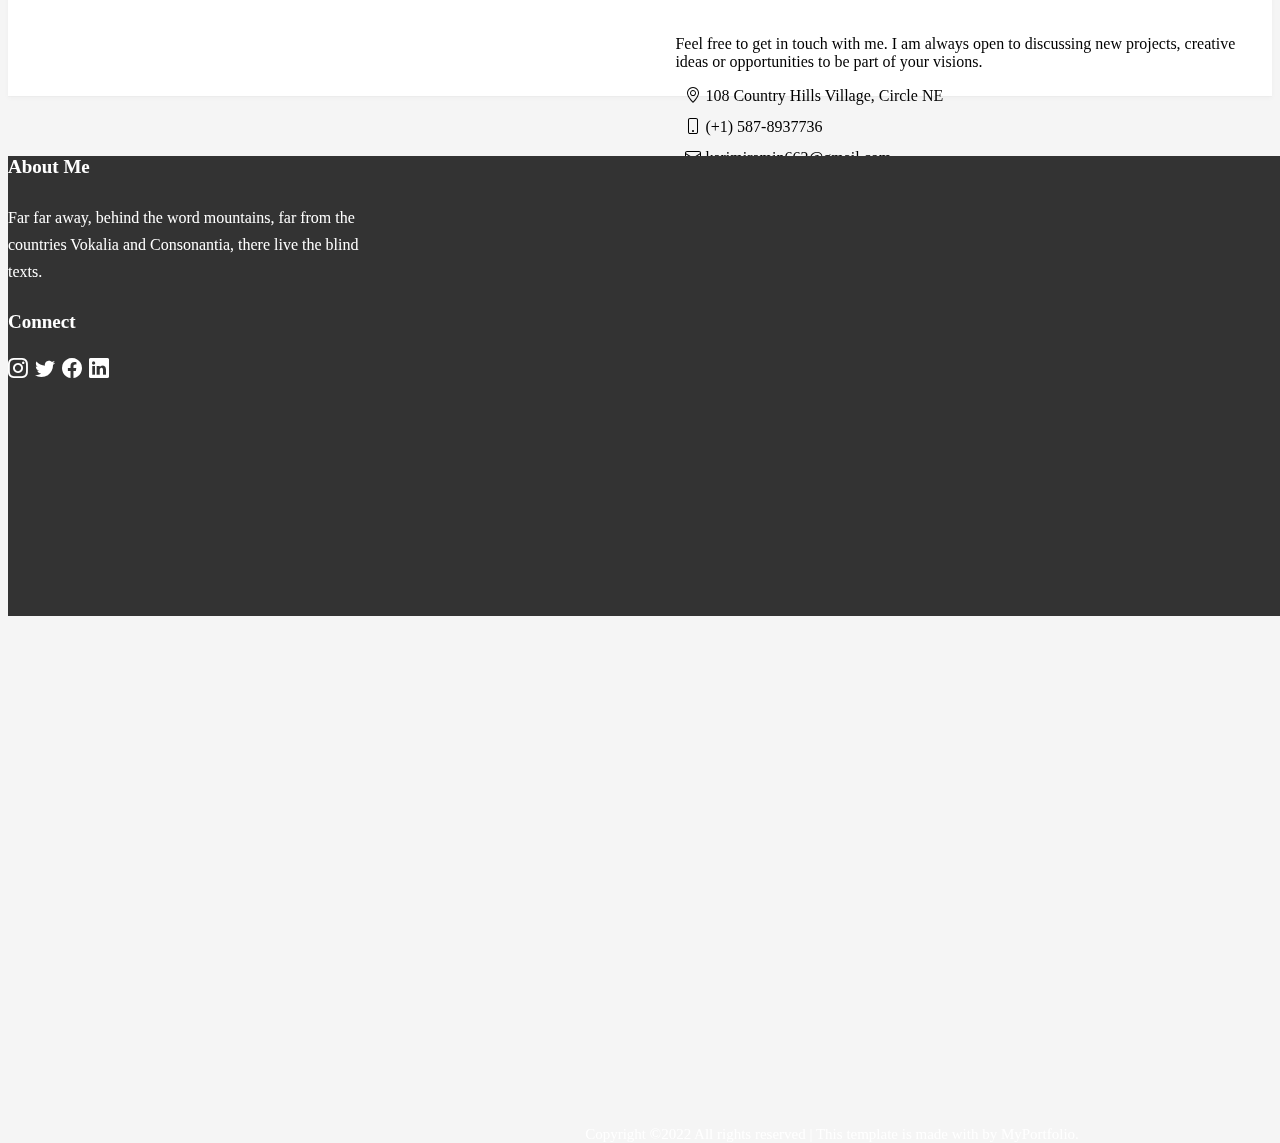
==== commit 26411b93: "update about section" ====
--- a/index.html
+++ b/index.html
@@ -94,76 +94,7 @@
       </div>
    <!-- End Body -->
      <!-- About Section -->
-   <section id="ABOUT" class="about-mf">
-    <div class="container">
-     <div class="row">
-      <div class="col-sm-12">
-       <div class="box-shadow-full">
-        <div class="row">
-          <div class="col-sm-6 col-md-5">
-           <img src="./images/100.jpg" class="img-fluid mt-3 mb-3 ms-4">
-         </div>
-           <div class="col-sm-6 col-md-7">
-           <div class="about-info">
-             <ul class="ms-3 mt-4">
-              <li><span class="fw-bold">Name</span>: Ramin Karimi</li>
-              <li><span class="fw-bold">Profile</span>: Junior Developer</li>
-               <li><span class="fw-bold">Email</span>: Karimiyaman28@gmail.com</li>
-               <li><span class="fw-bold">Phone</span>: (+992) 934099066
-              </li>
-             </ul>
-           </div>
-         </div>
-         </div>
-           <div class="skill-mf ms-1">
-            <h5 id="title">Skill</h5>
-            <div class="skillsbar">
-            <p>HTML 93%</p>
-            <div class="bars">
-              <div class="percent html"></div>
-            </div>
-
-             <p>CSS 87%</p>
-            <div class="bars">
-              <div class="percent css"></div>
-            </div>
-
-             <p>JAVASCRIPT 70%</p>
-            <div class="bars">
-              <div class="percent js"></div>
-            </div>
-
-             <p>BOOTSTRAP 85%</p>
-            <div class="bars">
-              <div class="percent boot"></div>
-            </div>
-          </div>
-          </div>
-            <div class="col-md-4">
-         
-            <div class="post">
-            <div class="about-me ms-3 mt-2">
-            <div class="about-body">
-             <h2 id="about-title">About me</h2>
-            <div id="about-parag">
-             <p>Hi. Thank for checking out my Website and design work. I'm a Junior developer. I Spend my Whole day, Practically everyday, experimenting With <strong>HTML</strong>, <strong>CSS</strong>, and <strong>JavaScript</strong>; I build Website That <em>delight</em> and<em> inform</em>. I do it Well.</p>
-
-             <p>I'm Curious, and I enjoy Work that Challenge me to learn Something new and Stretch in a different direction. I do my best to Stay on the top of changes in the State of the art so that i can meet Challenges with Tools Well suited to the job at hand.</p>
-
-             <p>I am Still Studying <em>Web development</em>. I living in Calgary Alberta, Canada. I am <em>19</em> Years old. I hope you guys enjoy from Website and like it.</p>
-
-             </div>
-            </div>
-            </div>
-           </div>
-         </div>
-
-
-          </div>
-         </div>
-      </div>
-    </div>
-  </section>
+  
         <!-- End About Section -->
 
     <!-- Service Section -->
--- a/css/style.css
+++ b/css/style.css
@@ -5,8 +5,19 @@
 
 body{
 	overflow-x: hidden;
-	}
-
+	background-color:#f5f5f5;
+}
+
+
+@media screen and (max-width: 900px) {
+	body{
+		overflow-x: hidden;
+
+	}
+	html{
+		overflow-x: hidden;
+	}
+}
 .banners{
 	position: relative;
 	background-color: #d9b611;
@@ -121,9 +132,6 @@
 }
 
 @media (max-width: 900px) {
-   body{
-   	overflow-x: hidden;
-   }
     .navbar-toggler{
     	margin-top: 1px;
     }
@@ -234,234 +242,19 @@
 	font-size: 18px;
 }
 
-.img-fluid{
-	position: absolute;
-	top: 5%;
-	width: 160px;
-	height: 168px;
-}
-
-.about-info{
-	position: absolute;
-    top:3.2%;
-    z-index: 999;
-    left: 24%;
-	
-}
-.about-info ul {
-	line-height: 2.7em;
-    list-style: none;
-
-}
-.about-info li span {
-	font-size: 1.1rem;
-	list-style: none;
-
-}
-.about-mf{
-	padding-top: 2rem;
-	
-}
-.about-mf{
-	box-sizing: border-box;
-}
-.about-mf .box-shadow-full {
-    padding-top: 3rem;
-    padding-bottom: 4rem;
-    z-index: 2;
-   }
-
-.box-shadow-full {
-    padding: 1rem;
-    position: relative;
-    background-color: #fff;
-    margin-bottom: 5rem;
-    z-index: 2;
-    box-shadow: 0 1px 1px 0 rgb(0 0 0 / 13%), 0 2px 5px 0 rgb(0 0 0 / 29%);
-}
-
-
-
-#title{
-	margin-top: 29px;
-	margin-left: 15px;
-	font-size: 1.1rem;
-	color: #000;
-}
-.skill-mf{
-	position: absolute;
-	top: 36%;
-}
-.skillsbar{
-	margin-top: 15px;
-	margin-left: 15px;
-	
-	
-	
-}
-.bars{
-	width: 540px;
-	height: 11px;
-	background-color: #cde1f8;
-	margin-bottom: 13px;
-}
-
-.percent{
-	height: 11px;
-	background-color: #6610f2;
-}
-.html{
-	width: 93%;
-}
-.css{
-	width: 87%;
-}
-.js{
-	width: 70%;
-}
-.boot{
-	width: 85%;
-}
-@media screen and (max-width: 900px) {
-   .skill-mf{
-   	margin-top: 8px;
-   	float: left;
-   	position: relative;
-   	left: -3.7%;
-   	
-   }
-   .skillbar{
-   	float: left;
-
-   }
-   #title{
-   	margin-top: -4px;
-   }
-   .bars{
-   	width: 396px;
-   	float: left;
-   	text-align: center;
-   }
-   .html{
-   	width: 93%;
-   }
-   .css{
-   	width: 87%;
-   }
-   .js{
-   	width: 70%;
-   }
-   .boot{
-   	width: 85%;
-   }
-   .about-info{
-   	position: relative;
-   	left: 0%;
-
-   }
-}
-
-
-
-
-
-
-
-
-
-
-@media screen and (max-width: 900px) {
-	.box-shadow-full {
-    padding: 1rem;
-    position: relative;
-    margin-top: 0px;
-    background-color: #fff;
-    z-index: 2;
-    box-shadow: 0 1px 1px 0 rgb(0 0 0 / 13%), 0 2px 5px 0 rgb(0 0 0 / 29%);
-}
-	.about-mf .box-shadow-full {
-    padding-top: 11rem;
-    padding-bottom: 6rem;
-    z-index: 2;
-   }
-   .img-fluid{
-   	position: absolute;
-   	top: 0.7%;
-   	left: 0%;
-   }
-   
-
-
-
-}
-   .about-info{
-	margin-left: -43px;
-	margin-top: 6px;
-
-  }
-   
-   #about-title{
-	font-size: 2rem;
-    position: relative;
-    margin-top: -600px;
-    z-index: 9;
-    left: 96%;
- }
-
-  .post{
-	position: relative;
-	margin-top: 620px;
-	left: 50%;
-	z-index: 2;
-
-}
-.post h2{
-	position: relative;
-	margin-top: -60px;
-	left: 0%;
-}
-
-  .post h2:after{
-	content: '';
-	width: 110px;
-	height: 3px;
-	position: absolute;
-	left: 0;
-	margin-top: 50px;
-	border-bottom: 3px solid #6610f2;
-}
-#about-parag{
-	margin-top: 45px;
-	position: relative;
-	width: 600px;
-	left: 95%;
-	font-size: 18px;
-	line-height: 2em;
-}
-
-@media screen and (max-width: 900px) {
-
-       #about-title{
-	   font-size: 2rem;
-       position: absolute;
-       top: 94%;
-       z-index: 9;
-       left: -49%;
-    }
-
-
-
-	#about-parag{
-		position: relative;
-		width: 400px;
-		margin-top: -150px;
-		left: -54.5%;
-
-	}
-}
+
+
+
+
+
+
+
+
+
+
 
  .service-title{
- 	margin-top: -20px;
+ 	margin-top: 55px;
  }
  
 
